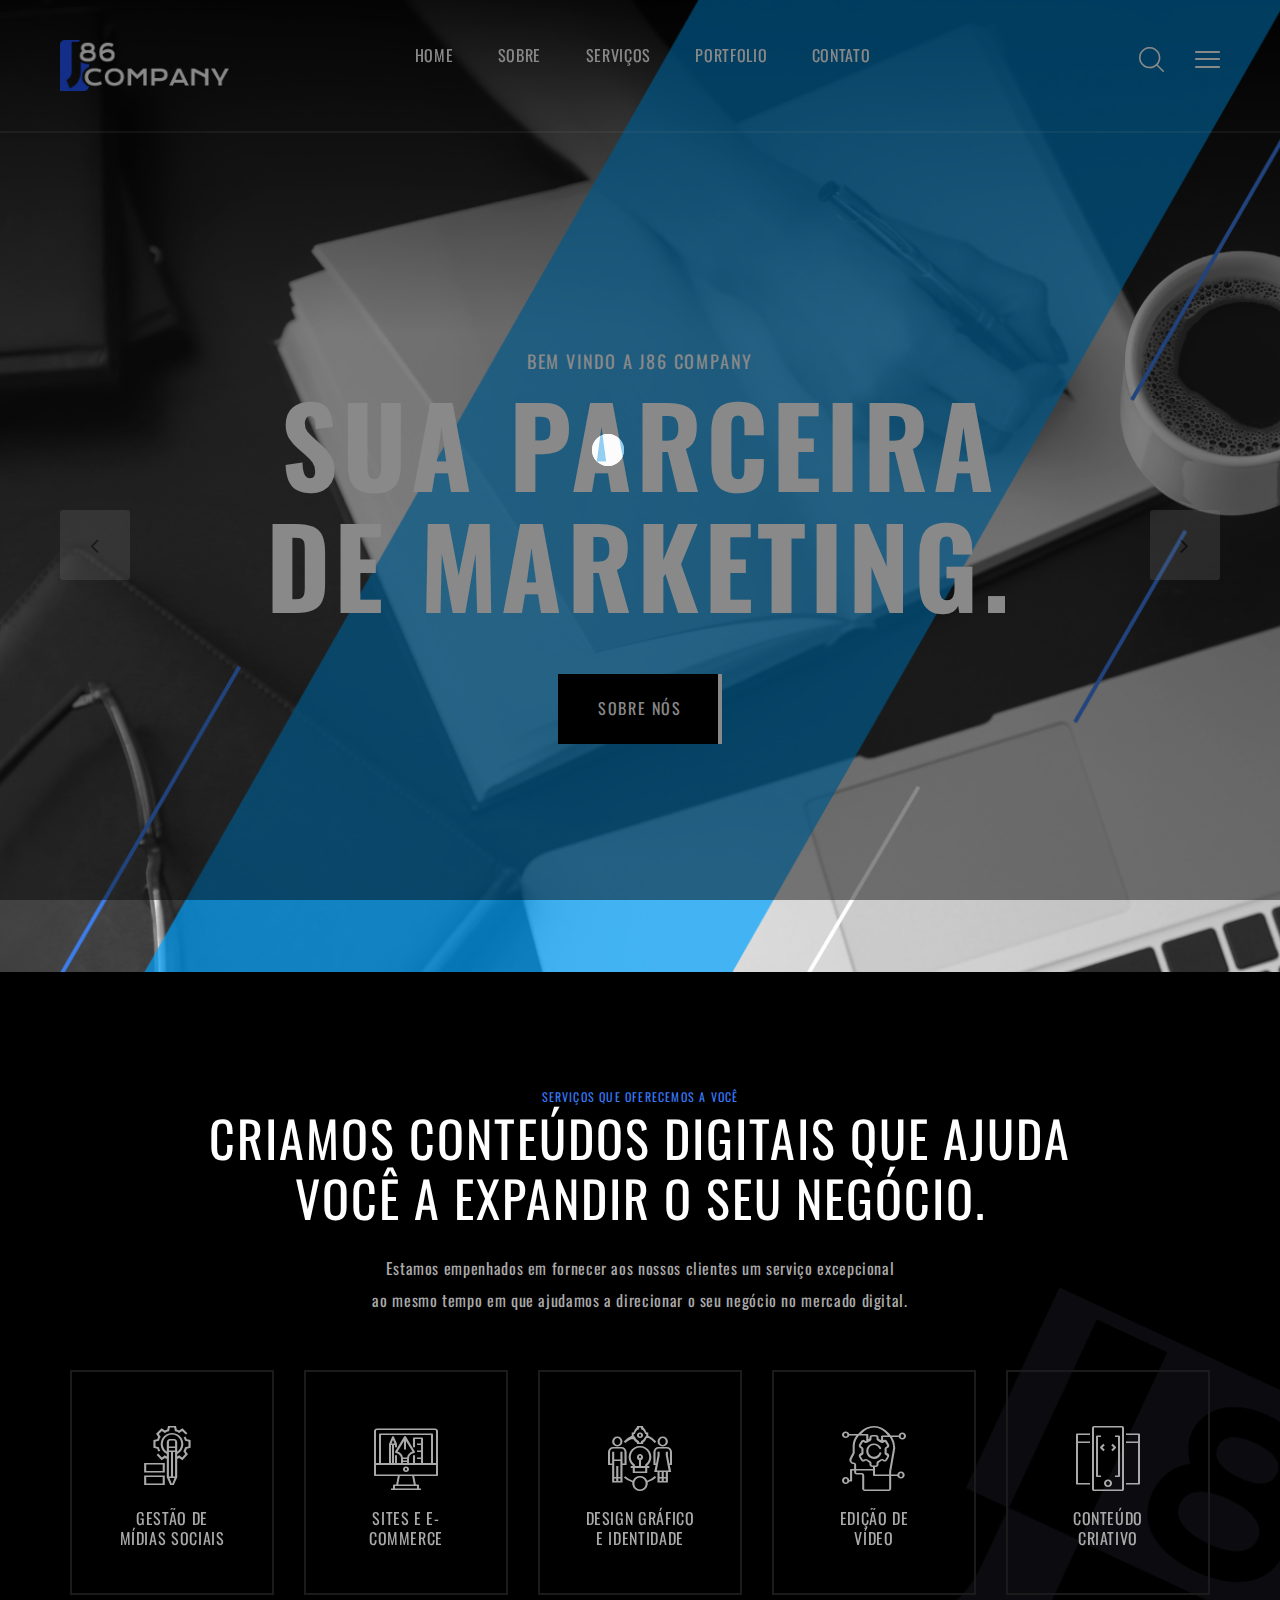
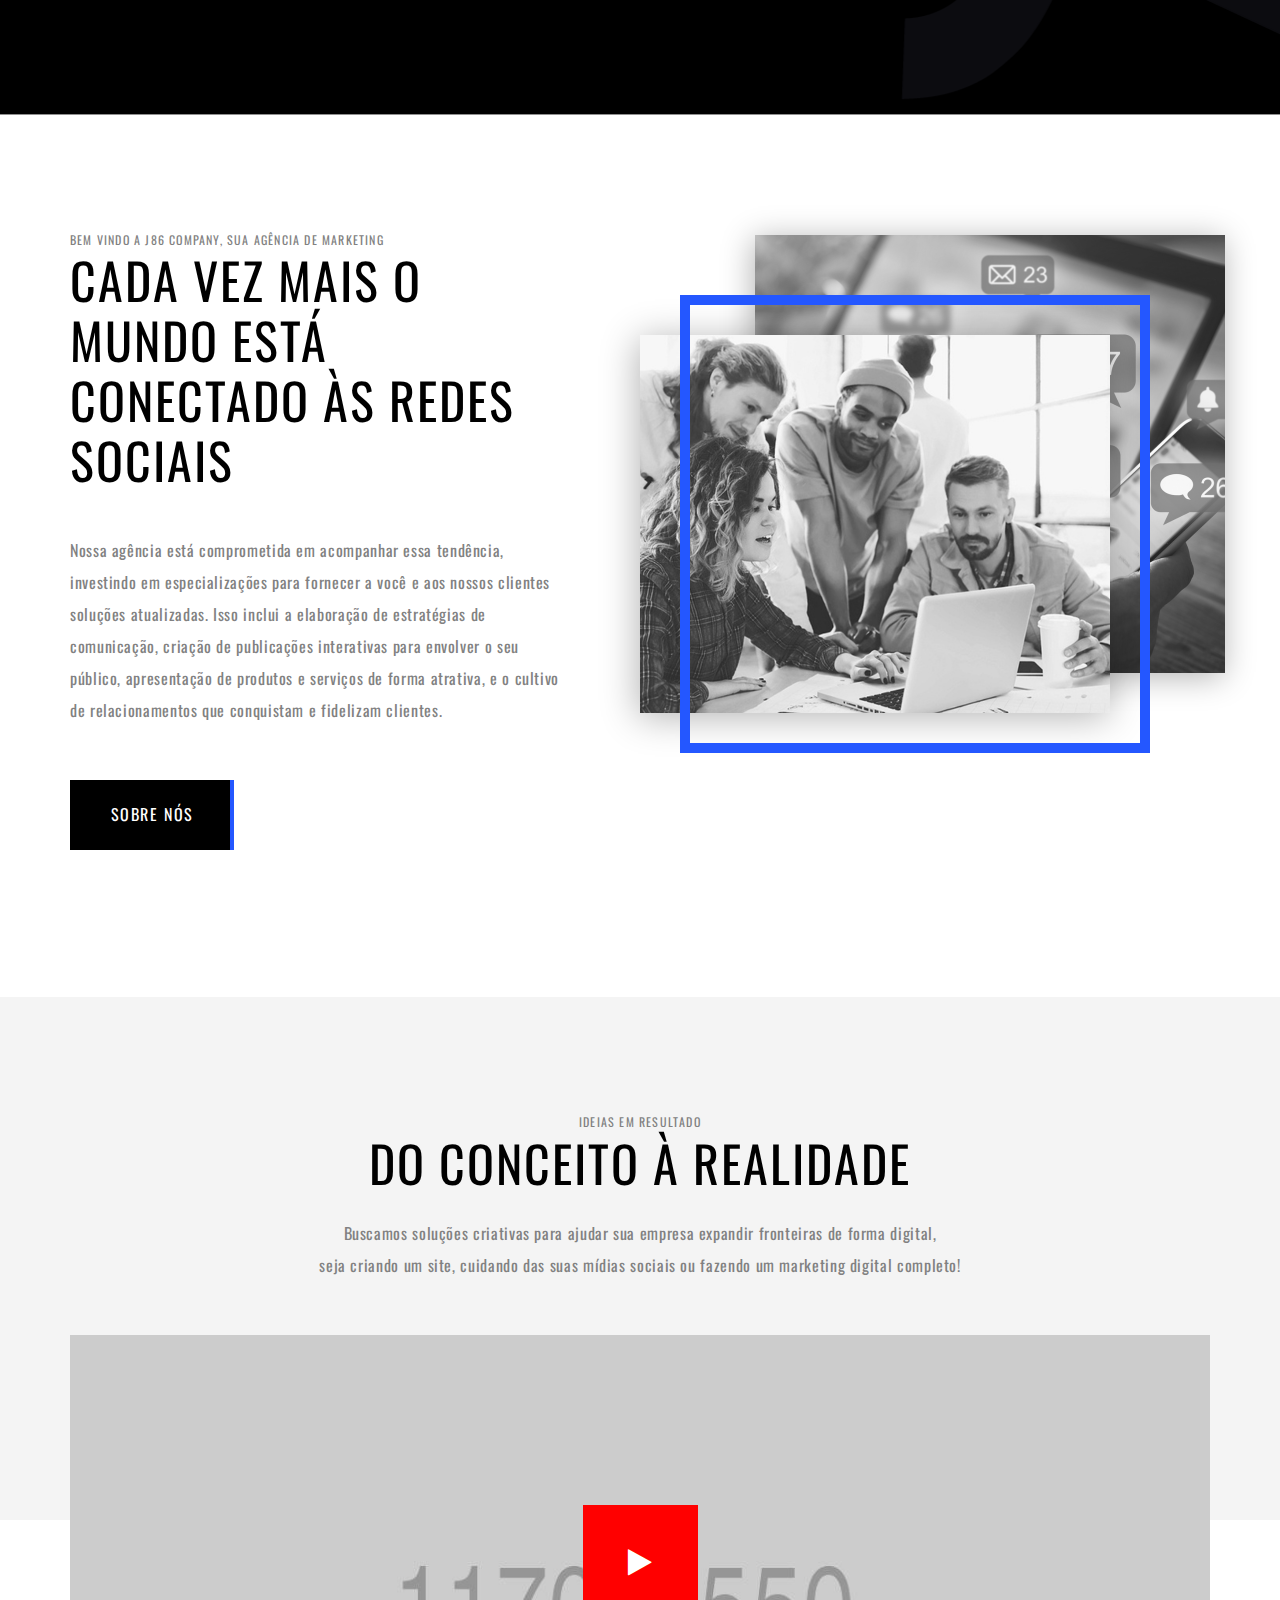
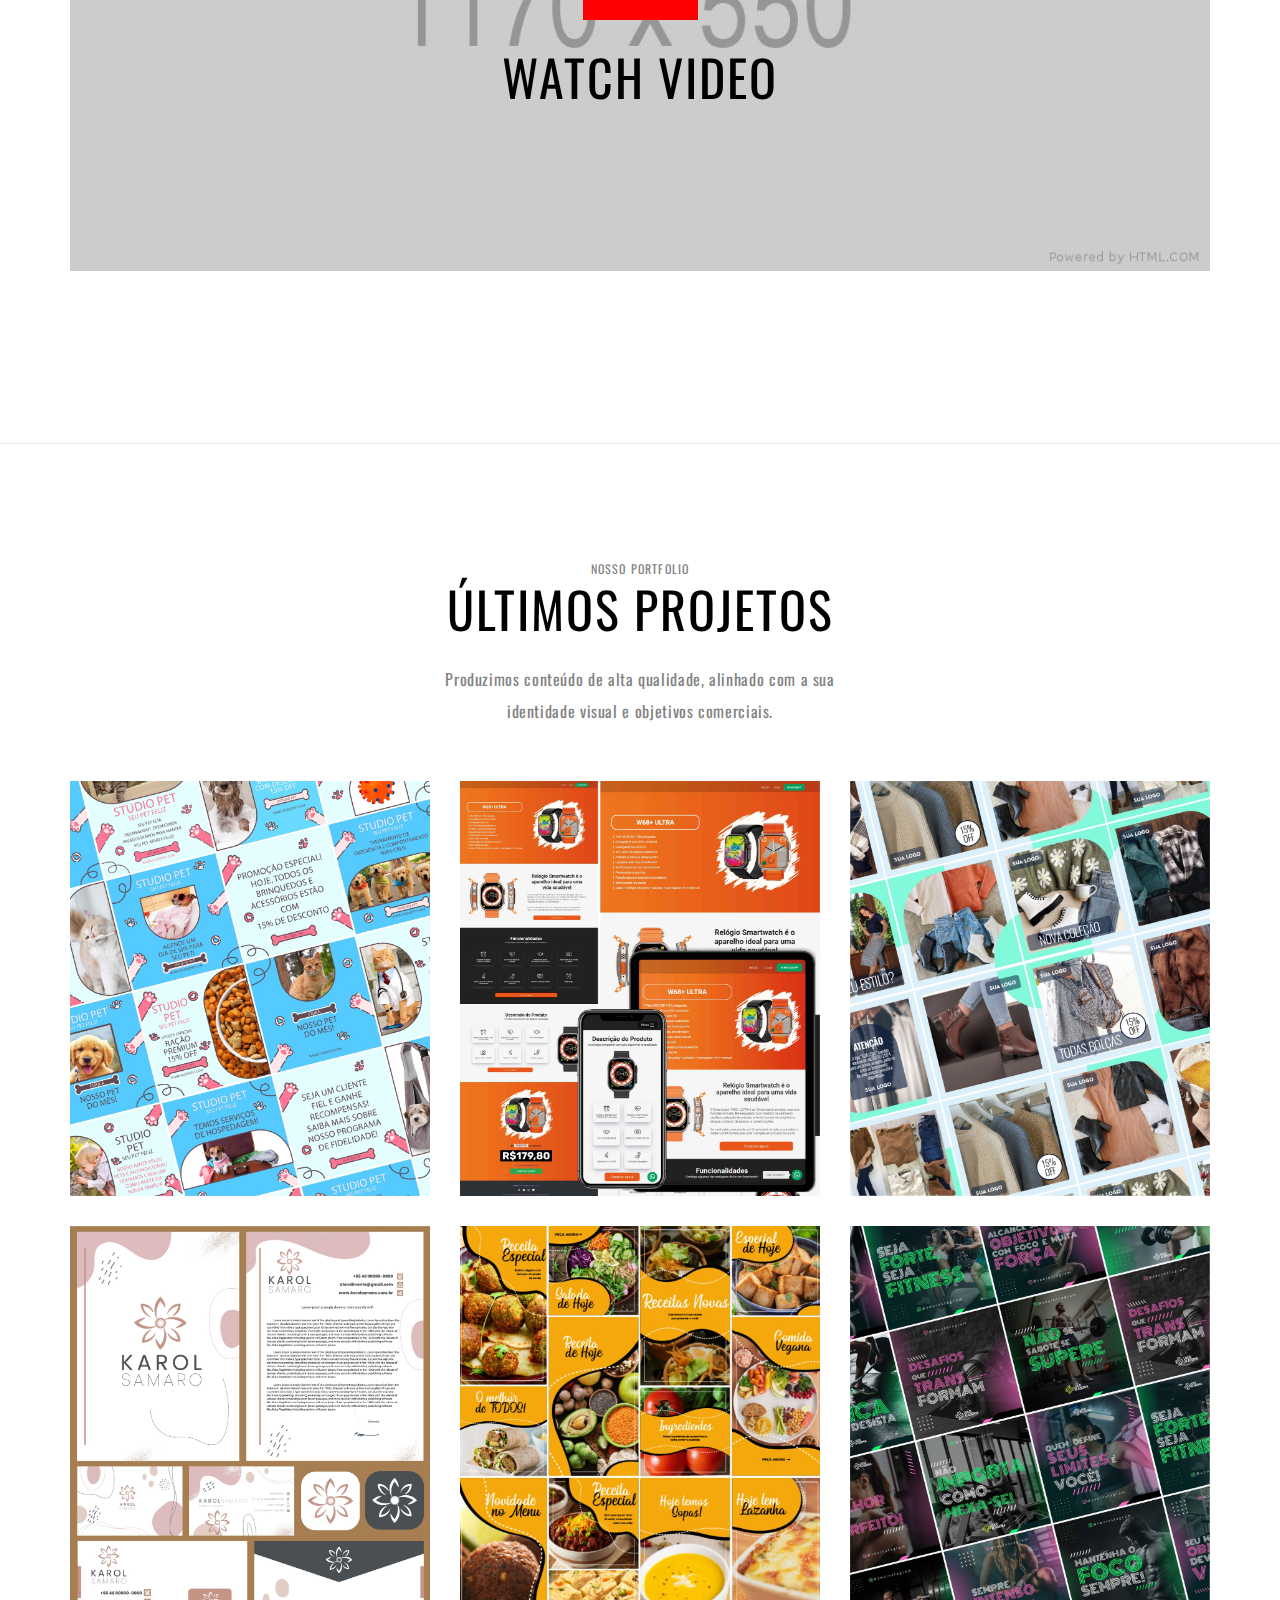
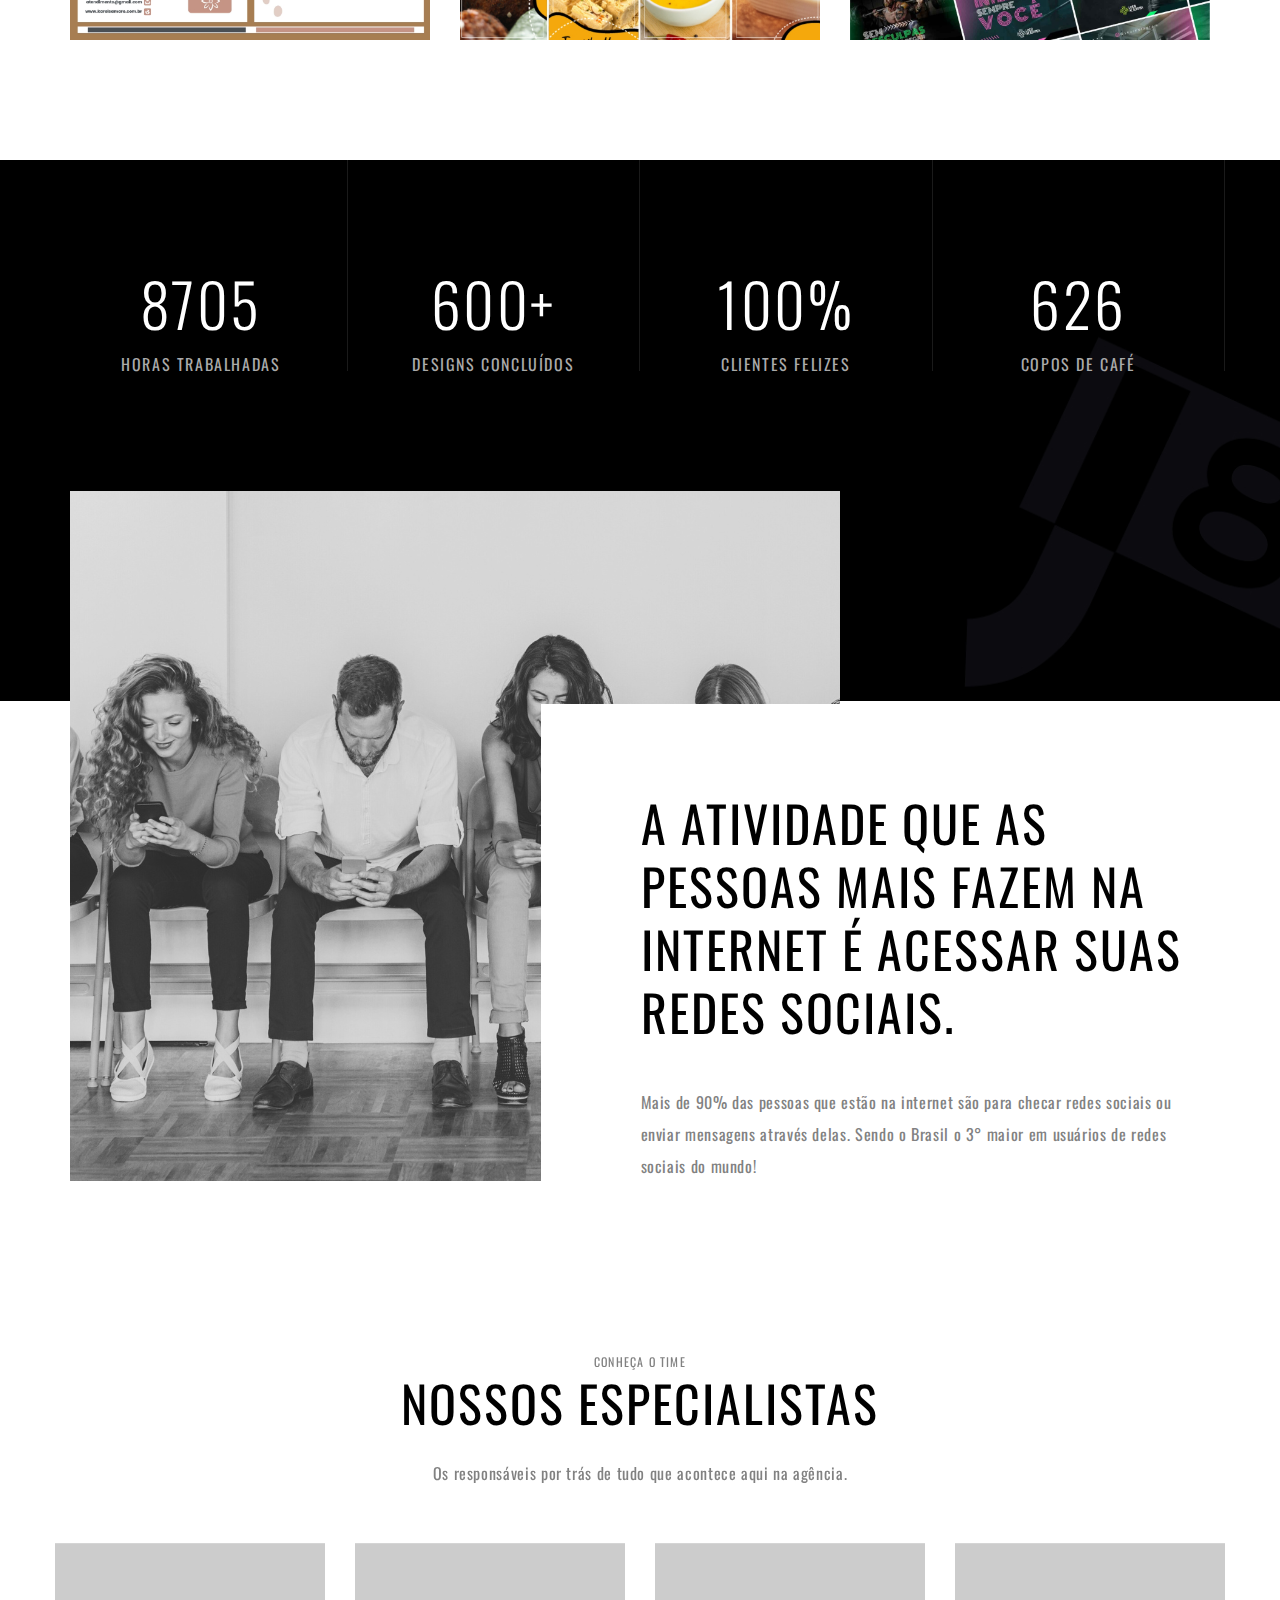
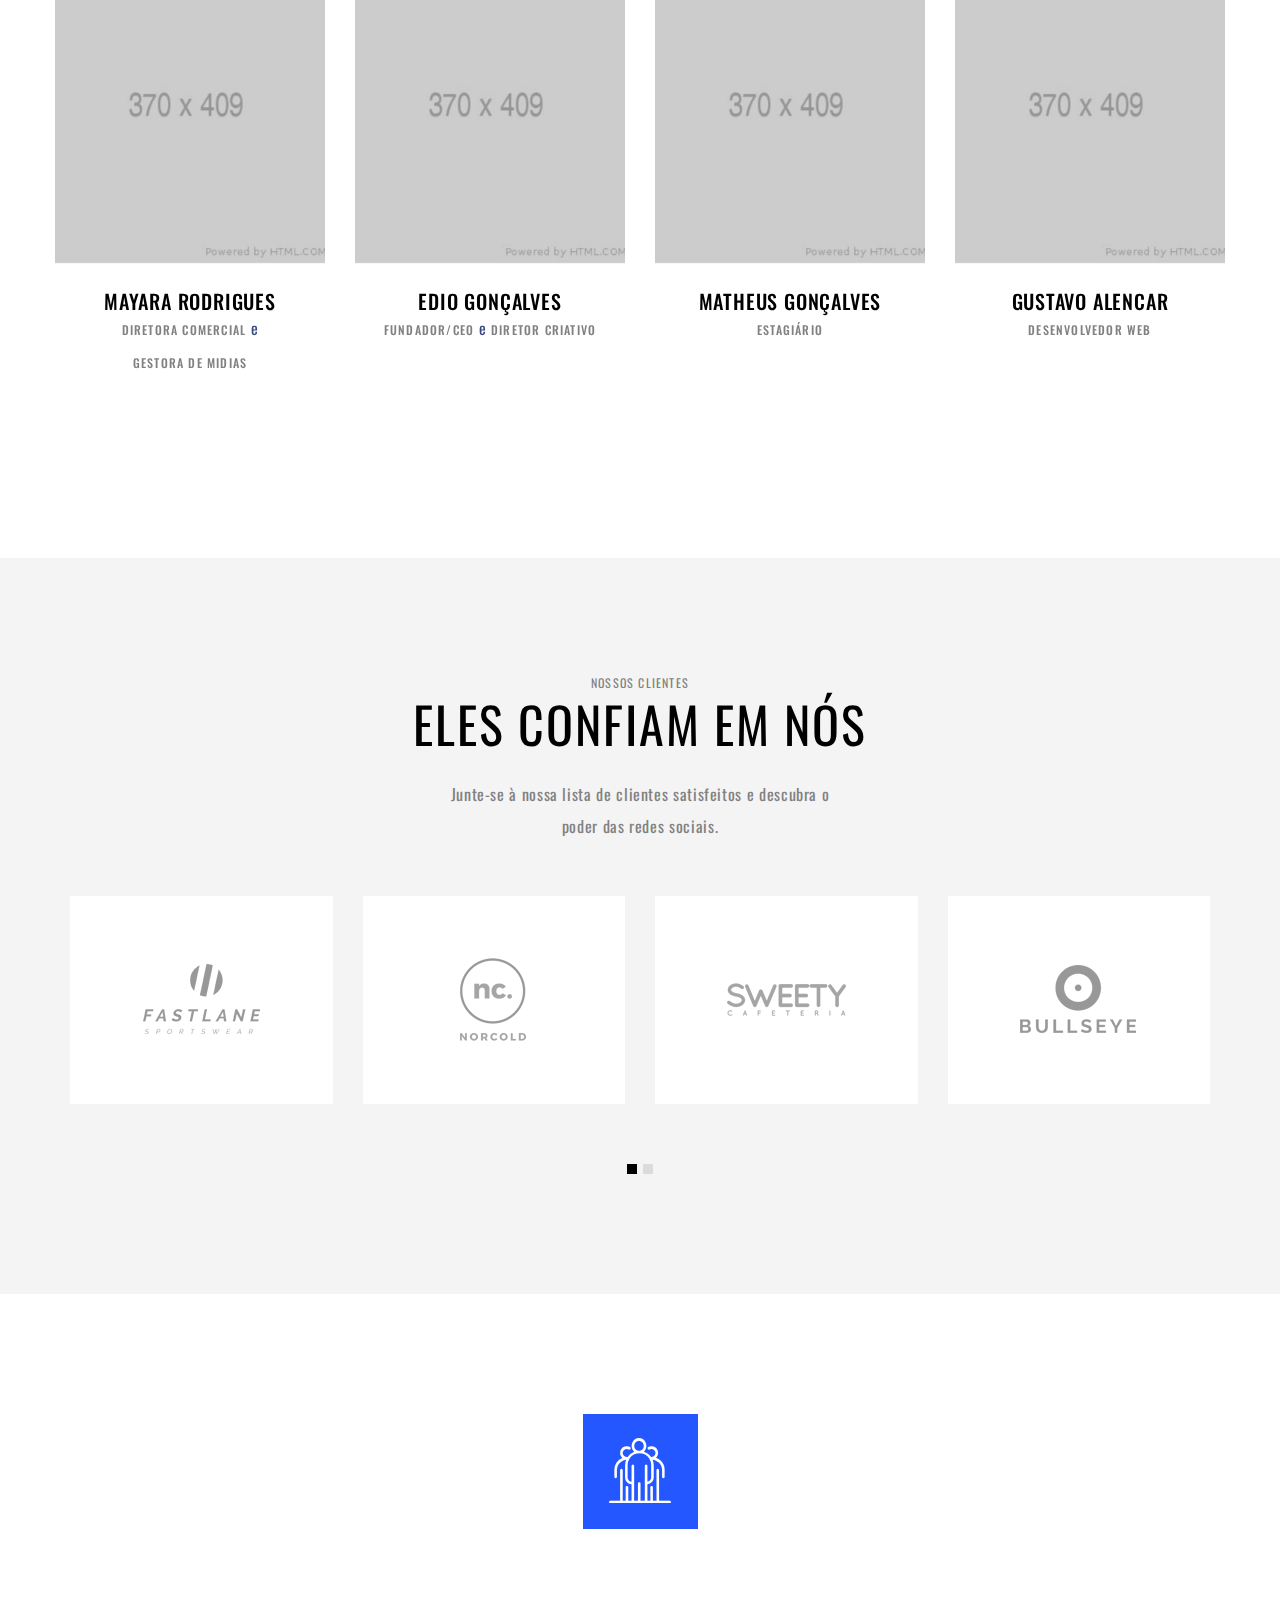
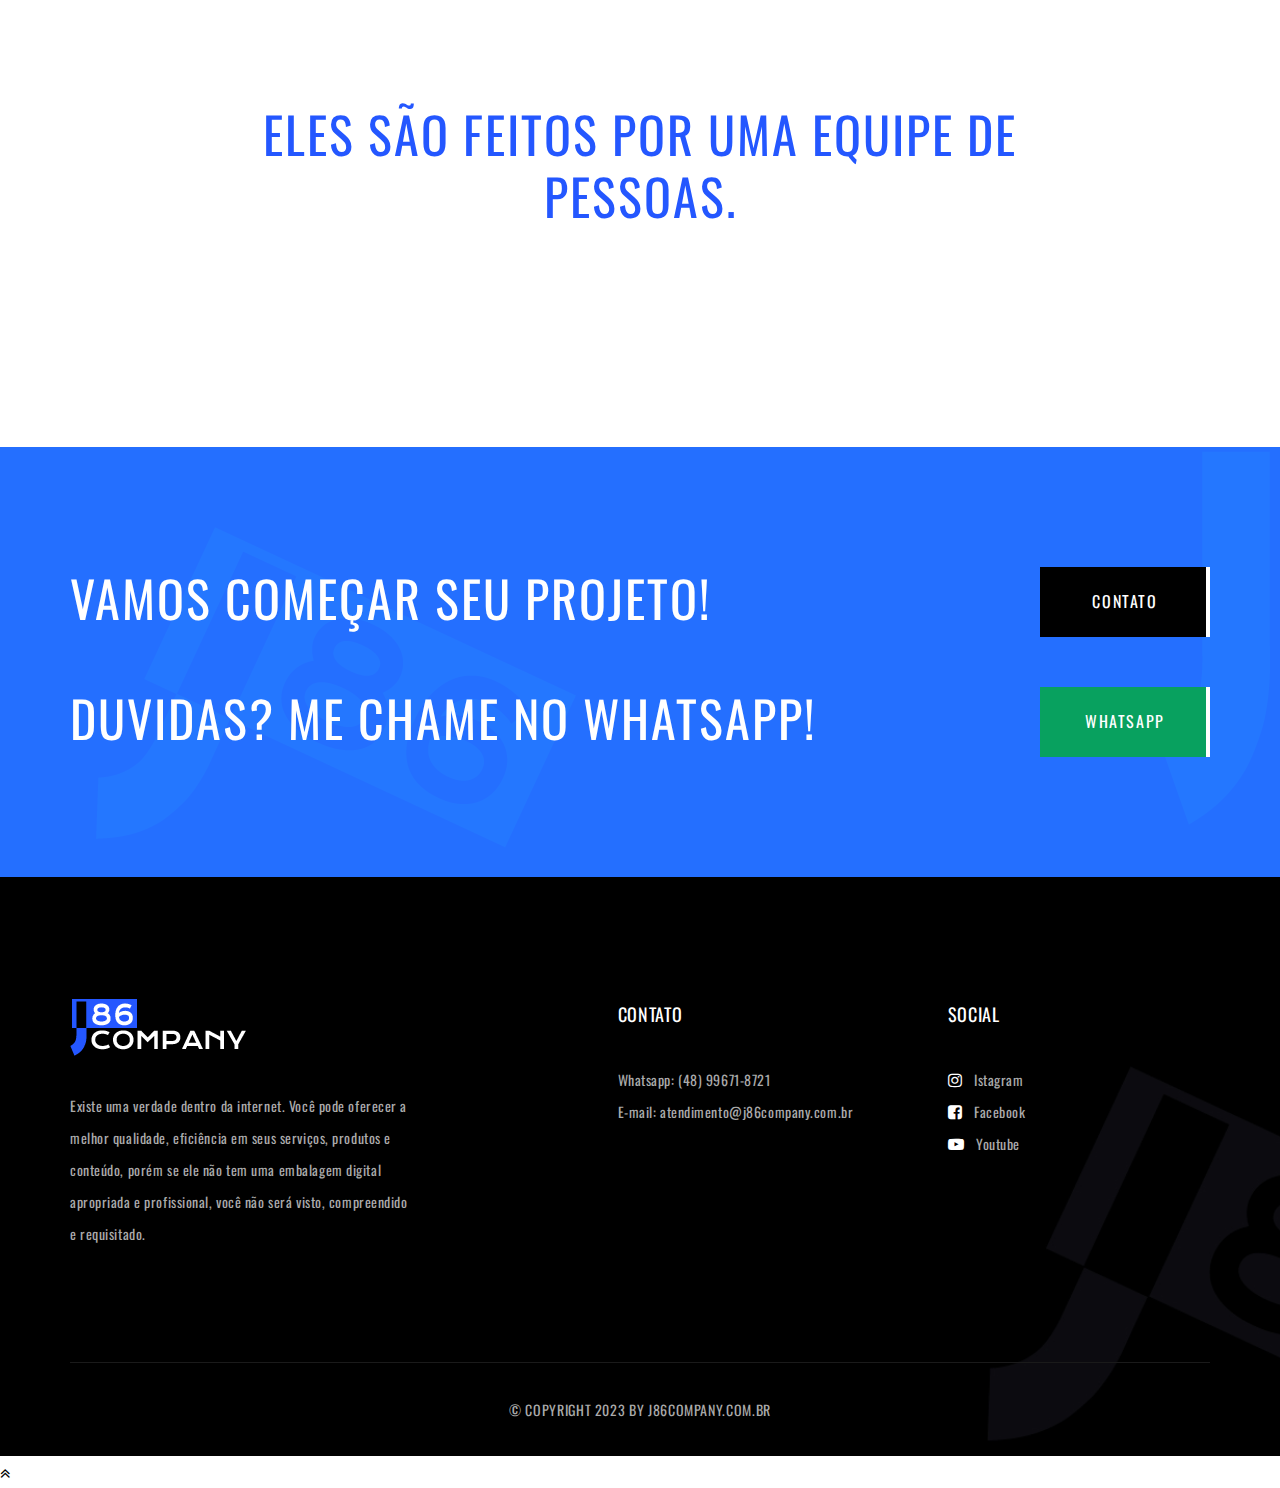
==== index.html @ 026884f4 "First commit" ====
<!DOCTYPE html>
<html lang="pt">
  <head>
    <meta charset="UTF-8" />
    <title>J86 Company - Sua parceira de Marketing</title>
    <meta name="viewport" content="width=device-width" />

    <!-- Include All CSS here-->
    <link rel="stylesheet" type="text/css" href="css/bootstrap.css" />
    <link rel="stylesheet" type="text/css" href="css/owl.carousel.css" />
    <link rel="stylesheet" type="text/css" href="css/owl.theme.css" />
    <link rel="stylesheet" type="text/css" href="css/font-awesome.min.css" />
    <link rel="stylesheet" type="text/css" href="css/animate.css" />
    <link rel="stylesheet" type="text/css" href="css/magnific-popup.css" />
    <link rel="stylesheet" type="text/css" href="css/settings.css" />
    <link rel="stylesheet" type="text/css" href="css/slick.css" />
    <link rel="stylesheet" type="text/css" href="css/icons.css" />
    <link rel="stylesheet" type="text/css" href="css/preset.css" />
    <link rel="stylesheet" type="text/css" href="css/theme.css" />
    <link rel="stylesheet" type="text/css" href="css/responsive.css" />
    <link
      rel="stylesheet"
      type="text/css"
      href="css/presets/color1.css"
      id="colorChange"
    />
    <!-- End Include All CSS -->

    <!-- Favicon Icon -->
    <link rel="icon" type="image/png" href="images/favicon.png" />
  </head>

  <body>
    <!-- Preloading -->
    <div class="preloader text-center">
      <div class="la-ball-circus la-2x">
        <div></div>
        <div></div>
        <div></div>
        <div></div>
        <div></div>
      </div>
    </div>
    <!-- Preloading -->

    <!-- Header 01 -->
    <header class="header_01" id="header">
      <div class="container-fluid">
        <div class="row">
          <div class="col-lg-2 col-sm-3 col-md-3">
            <div class="logo">
              <a href="index.html"><img src="images/logo.png" alt="" /></a>
            </div>
          </div>
          <div class="col-lg-8 col-sm-7 col-md-7">
            <nav class="mainmenu text-center">
              <ul>
                <li class="menu-item-has-children">
                  <a href="#">home</a>
                </li>
                <li><a href="sobre.html">Sobre</a></li>
                <li class="menu-item-has-children">
                  <a href="#">Serviços</a>
                  <ul class="sub-menu">
                    <li>
                      <a href="gestao-de-midias.html">Gestão de Mídias</a>
                    </li>
                    <li>
                      <a href="sites.html">Sites e E-commerce</a>
                    </li>
                    <li><a href="design.html">Design Gráfico</a></li>
                    <li><a href="edicao.html">Edição de Vídeo</a></li>
                    <li>
                      <a href="conteudo.html">Conteúdo Criativo</a>
                    </li>
                  </ul>
                </li>
                <li class="menu-item-has-children">
                  <a href="#">Portfolio</a>
                  <ul class="sub-menu">
                    <li><a href="imagens.html">Portfolio imagens</a></li>
                    <li><a href="videos.html">Portfolio vídeos</a></li>
                  </ul>
                </li>

                <li><a href="contato.html">Contato</a></li>
              </ul>
            </nav>
          </div>
          <div class="col-lg-2 col-sm-2 col-md-2">
            <div class="navigator text-right">
              <a class="search searchToggler" href="javascript:void(0);"
                ><i class="mei-magnifying-glass"></i
              ></a>
              <a
                href="javascript:void(0);"
                class="menu mobilemenu hidden-sm hidden-md hidden-lg hidden-xs"
                ><i class="mei-menu"></i
              ></a>
              <a
                id="open-overlay-nav"
                class="menu hamburger"
                href="javascript:void(0);"
                ><i class="mei-menu"></i
              ></a>
            </div>
          </div>
        </div>
      </div>
    </header>
    <!-- Header 01 -->

    <!-- Search From -->
    <div class="searchFixed popupBG">
      <div class="container-fluid">
        <a href="" id="sfCloser" class="sfCloser"></a>
        <div class="searchForms">
          <div class="container">
            <div class="row">
              <div class="col-lg-8 col-lg-offset-2">
                <form method="post" action="#">
                  <input
                    type="text"
                    name="s"
                    class="searchField"
                    placeholder="Pesquise aqui..."
                  />
                  <button type="submit"><i class="fa fa-search"></i></button>
                </form>
              </div>
            </div>
          </div>
        </div>
      </div>
    </div>
    <!-- Search From -->

    <!-- PopUP Menu -->
    <div class="popup popup__menu">
      <a href="" id="close-popup" class="close-popup"></a>
      <div class="container mobileContainer">
        <div class="row">
          <div class="col-lg-12 text-left">
            <div class="logo2">
              <a href="index.html"><img src="images/logo.png" alt="" /></a>
            </div>
          </div>
        </div>
        <div class="row">
          <div class="col-lg-12">
            <div class="popup-inner">
              <div class="dl-menu__wrap dl-menuwrapper">
                <ul class="dl-menu dl-menuopen">
                  <li>
                    <a href="#">home</a>
                  </li>
                  <li><a href="sobre.html">Sobre</a></li>
                  <li class="menu-item-has-children">
                    <a href="javascript:void(0);">serviços</a>
                    <ul class="dl-submenu">
                      <li>
                        <a href="gestao-de-midias.html">Gestão de Mídias</a>
                      </li>
                      <li>
                        <a href="sites.html">Sites e E-commerce</a>
                      </li>
                      <li><a href="design.html">Design Gráfico</a></li>
                      <li>
                        <a href="edicao.html">Edição de Vídeo</a>
                      </li>
                      <li>
                        <a href="conteudo.html">Conteúdo Criativo</a>
                      </li>
                    </ul>
                  </li>
                  <li class="menu-item-has-children">
                    <a href="javascript:void(0);">Portfolio</a>
                    <ul class="dl-submenu">
                      <li><a href="imagens.html">Portfolio imagens</a></li>
                      <li><a href="videos.html">Portfolio vídeos</a></li>
                    </ul>
                  </li>

                  <li><a href="contato.html">Contato</a></li>
                </ul>
              </div>
            </div>
          </div>
        </div>
        <div class="row">
          <div class="col-lg-6 col-sm-6 col-xs-12 text-left">
            <ul class="footer__contacts text-left">
              <li>Whatsapp: (48) 99671-8721</li>
              <li>Email: atendimento@j86company.com.br</li>
              <li>Araranguá - SC</li>
            </ul>
          </div>
          <div class="col-lg-6 col-sm-6 col-xs-12 col-xs-12">
            <div class="popUp_social text-right">
              <ul>
                <li>
                  <a href="#"><i class="fa fa-instagram"></i>Instagram</a>
                </li>
                <li>
                  <a href="#"><i class="fa fa-facebook-square"></i>Facebook</a>
                </li>
                <li>
                  <a href="#"><i class="fa fa-youtube-play"></i>Youtube</a>
                </li>
              </ul>
            </div>
          </div>
        </div>
      </div>
    </div>
    <!-- PopUP Menu -->

    <!-- /.main-slider-one -->
    <section class="main-slider-one">
      <div
        class="main-slider-one__carousel owl-carousel owl-theme"
        data-owl-options=""
      >
        <div class="item main-slider-one__item">
          <div
            class="main-slider-one__bg"
            style="background-image: url(images/slider/1_1.png)"
          ></div>
          <!-- /.main-slider__bg -->
          <div class="container">
            <div class="row">
              <div class="col-lg-12">
                <p class="main-slider-one__tagline">bem vindo a j86 company</p>
                <!-- /.main-slider__tagline -->
                <h2 class="main-slider-one__title">
                  Sua parceira <br />
                  de marketing.
                </h2>
                <!-- /.main-slider-one__title -->
                <a class="common_btn red_bg" href="sobre.html"
                  ><span>Sobre nós</span></a
                >
              </div>
              <!-- /.col-lg-12 -->
            </div>
            <!-- /.row -->
          </div>
          <!-- /.container -->
        </div>
        <!-- /.item -->

        <div class="item main-slider-one__item">
          <div
            class="main-slider-one__bg -second"
            style="background-image: url(images/slider/1_2.png)"
          ></div>
          <!-- /.main-slider__bg -->
          <div class="container">
            <div class="row">
              <div class="col-lg-12">
                <p class="main-slider-one__tagline">bem vindo a j86 company</p>
                <!-- /.main-slider__tagline -->
                <h2 class="main-slider-one__title">
                  Sua equipe <br />
                  criativa!
                </h2>
                <!-- /.main-slider-one__title -->
                <a class="common_btn red_bg" href="sobre.html"
                  ><span>Sobre nós</span></a
                >
              </div>
              <!-- /.col-lg-12 -->
            </div>
            <!-- /.row -->
          </div>
          <!-- /.container -->
        </div>
        <!-- /.item -->
      </div>
      <!-- /.thm-owl__carousel -->
    </section>
    <!-- /.main-slider-one -->

    <!-- Services Section -->
    <section class="service_section commonSection">
      <div class="container">
        <div class="row">
          <div class="col-lg-12 text-center">
            <h4 class="sub_title color-sec">Serviços que oferecemos a você</h4>
            <h2 class="sec_title white">
              Criamos conteúdos digitais que ajuda<br />
              você a expandir o seu negócio.
            </h2>
            <p class="sec_desc color_aaa">
              Estamos empenhados em fornecer aos nossos clientes um serviço
              excepcional
              <br />ao mesmo tempo em que ajudamos a direcionar o seu negócio no
              mercado digital.
            </p>
          </div>
        </div>
        <div class="row custom_column">
          <div class="col-lg-3 col-sm-4 col-md-3">
            <a href="gestao-de-midias.html" class="icon_box_1 text-center">
              <div class="flipper">
                <div class="front">
                  <i class="mei-web-design"></i>
                  <h3>Gestão de Mídias Sociais</h3>
                </div>
                <div class="back">
                  <i class="mei-web-design"></i>
                  <h3>Gestão de Mídias Sociais</h3>
                </div>
              </div>
            </a>
          </div>
          <div class="col-lg-3 col-sm-4 col-md-3">
            <a href="sites.html" class="icon_box_1 text-center">
              <div class="flipper">
                <div class="front">
                  <i class="mei-computer-graphic"></i>
                  <h3>Sites e E-commerce</h3>
                </div>
                <div class="back">
                  <i class="mei-computer-graphic"></i>
                  <h3>Sites e E-commerce</h3>
                </div>
              </div>
            </a>
          </div>
          <div class="col-lg-3 col-sm-4 col-md-3">
            <a href="design.html" class="icon_box_1 text-center">
              <div class="flipper">
                <div class="front">
                  <i class="mei-development-1"></i>
                  <h3>Design Gráfico e identidade</h3>
                </div>
                <div class="back">
                  <i class="mei-development-1"></i>
                  <h3>Design Gráfico e Identidade</h3>
                </div>
              </div>
            </a>
          </div>
          <div class="col-lg-3 col-sm-4 col-md-3">
            <a href="edicao.html" class="icon_box_1 text-center">
              <div class="flipper">
                <div class="front">
                  <i class="mei-development"></i>
                  <h3>Edição de Vídeo</h3>
                </div>
                <div class="back">
                  <i class="mei-development"></i>
                  <h3>Edição de Vídeo</h3>
                </div>
              </div>
            </a>
          </div>
          <div class="col-lg-3 col-sm-4 col-md-3">
            <a href="conteudo.html" class="icon_box_1 text-center">
              <div class="flipper">
                <div class="front">
                  <i class="mei-app-development"></i>
                  <h3>Conteúdo Criativo</h3>
                </div>
                <div class="back">
                  <i class="mei-app-development"></i>
                  <h3>Conteúdo Criativo</h3>
                </div>
              </div>
            </a>
          </div>
        </div>
      </div>
    </section>
    <!-- Services Section -->

    <!-- About Agency Section -->
    <section class="commonSection ab_agency">
      <div class="container">
        <div class="row">
          <div class="col-lg-6 col-sm-6 col-md-6 PR_79">
            <h4 class="sub_title">
              Bem vindo a J86 Company, sua agência de marketing
            </h4>
            <h2 class="sec_title MB_45">
              cada vez mais o mundo está conectado às redes sociais
            </h2>
            <p class="sec_desc">
              Nossa agência está comprometida em acompanhar essa tendência,
              investindo em especializações para fornecer a você e aos nossos
              clientes soluções atualizadas. Isso inclui a elaboração de
              estratégias de comunicação, criação de publicações interativas
              para envolver o seu público, apresentação de produtos e serviços
              de forma atrativa, e o cultivo de relacionamentos que conquistam e
              fidelizam clientes.
            </p>
            <a class="common_btn red_bg" href="sobre.html"
              ><span>Sobre nós</span></a
            >
          </div>
          <div class="col-lg-6 col-sm-6 col-md-6">
            <div class="ab_img1">
              <img src="images/home_1/2.png" alt="" />
            </div>
            <div class="ab_img2">
              <img src="images/home_1/1.png" alt="" />
            </div>
          </div>
        </div>
      </div>
    </section>
    <!-- About Agency Section -->

    <!-- What We Do Section -->
    <section class="commonSection what_wedo">
      <div class="container">
        <div class="row">
          <div class="col-lg-12 text-center">
            <h4 class="sub_title">ideias em resultado</h4>
            <h2 class="sec_title">Do Conceito à Realidade</h2>
            <p class="sec_desc">
              Buscamos soluções criativas para ajudar sua empresa expandir
              fronteiras de forma digital,<br />
              seja criando um site, cuidando das suas mídias sociais ou fazendo
              um marketing digital completo!<br />
            </p>
          </div>
        </div>
        <div class="row">
          <div class="col-lg-12 col-sm-12">
            <div class="videoWrap">
              <img src="images/home_1/3.jpg" alt="" />
              <div class="play_video">
                <a
                  class="video_popup"
                  href="https://www.youtube.com/watch?v=A7ZkZazfvao"
                  ><i class="fa fa-play"></i
                ></a>
                <h2>Watch Video</h2>
              </div>
            </div>
          </div>
        </div>
      </div>
    </section>
    <!-- What We Do Section -->

    <!-- Portfolio Section -->
    <section class="commonSection porfolio">
      <div class="container">
        <div class="row">
          <div class="col-lg-12 text-center">
            <h4 class="sub_title">nosso portfolio</h4>
            <h2 class="sec_title">últimos projetos</h2>
            <p class="sec_desc">
              Produzimos conteúdo de alta qualidade, alinhado com a sua
              <br />
              identidade visual e objetivos comerciais.
            </p>
          </div>
        </div>
        <div class="row">
          <div class="col-lg-4 col-sm-6 col-md-4">
            <div class="singlefolio">
              <img
                src="images/portfolio/6.jpg"
                alt="imagem de feed instagram petshop"
              />
              <div class="folioHover">
                <a class="cate" href="#">feed instagram</a>
                <h4><a href="portfolio_detail.html">Design petshop</a></h4>
              </div>
            </div>
          </div>
          <div class="col-lg-4 col-sm-6 col-md-4">
            <div class="singlefolio">
              <img
                src="images/portfolio/4.jpg"
                alt="imagem de um design de landing page de relogio"
              />
              <div class="folioHover">
                <a class="cate" href="#">landing page</a>
                <h4><a href="portfolio_detail.html">venda de produto</a></h4>
              </div>
            </div>
          </div>
          <div class="col-lg-4 col-sm-6 col-md-4">
            <div class="singlefolio">
              <img
                src="images/portfolio/5.jpg"
                alt="imagem de feed instagram de moda"
              />
              <div class="folioHover">
                <a class="cate" href="#">feed instagram</a>
                <h4><a href="portfolio_detail.html">Design moda</a></h4>
              </div>
            </div>
          </div>

          <div class="col-lg-4 col-sm-6 col-md-4">
            <div class="singlefolio">
              <img
                src="images/portfolio/3.jpg"
                alt="imagem de papelaria de identidade visual"
              />
              <div class="folioHover">
                <a class="cate" href="#">Identidade</a>
                <h4 style="line-height: 1.2; padding-right: 20px">
                  <a href="portfolio_detail.html"
                    >logo, contrato, cartão de visita e envelope
                  </a>
                </h4>
              </div>
            </div>
          </div>

          <div class="col-lg-4 col-sm-6 col-md-4">
            <div class="singlefolio">
              <img
                src="images/portfolio/2.jpg"
                alt="imagem de feed instagram de restaurante"
              />
              <div class="folioHover">
                <a class="cate" href="#">Pack Instagram</a>
                <h4 style="line-height: 1.2; padding-right: 20px">
                  <a href="portfolio_detail.html"
                    >Design restaurante vegetariano</a
                  >
                </h4>
              </div>
            </div>
          </div>

          <div class="col-lg-4 col-sm-6 col-md-4">
            <div class="singlefolio">
              <img
                src="images/portfolio/1.jpg"
                alt="imagem de feed instagram de academia"
              />
              <div class="folioHover">
                <a class="cate" href="#">feed instagram</a>
                <h4><a href="portfolio_detail.html">Design academia</a></h4>
              </div>
            </div>
          </div>
        </div>
      </div>
    </section>
    <!-- Portfolio Section -->

    <!-- FunFact Section -->
    <section class="commonSection funfact">
      <div class="container teste">
        <div class="row atc">
          <div class="col-lg-3 col-sm-6 col-md-3 noPadding BR">
            <div class="singlefunfact text-center">
              <h1 data-counter="8705" class="timer">
                <span class="countSpan">8</span>705
              </h1>
              <h3>Horas trabalhadas</h3>
            </div>
          </div>
          <div class="col-lg-3 col-sm-6 col-md-3 noPadding BR">
            <div class="singlefunfact text-center">
              <div class="wrap-flex">
                <h1 data-counter="600" class="timer">
                  <span class="countSpan">600</span>
                </h1>
                <p>+</p>
              </div>
              <h3>designs concluídos</h3>
            </div>
          </div>
          <div class="col-lg-3 col-sm-6 col-md-3 noPadding BR">
            <div class="singlefunfact text-center">
              <div class="wrap-flex">
                <h1 data-counter="100" class="timer">
                  <span class="countSpan">100</span>
                </h1>
                <p>%</p>
              </div>
              <h3>clientes felizes</h3>
            </div>
          </div>
          <div class="col-lg-3 col-sm-6 col-md-3 noPadding BR">
            <div class="singlefunfact text-center">
              <h1 data-counter="626" class="timer">
                <span class="countSpan"></span>626
              </h1>
              <h3>Copos de café</h3>
            </div>
          </div>
        </div>
      </div>
    </section>
    <!-- FunFact Section -->

    <!-- Trust Clients Section -->
    <section class="commonSection trustClient">
      <div class="container">
        <div class="row">
          <div class="col-lg-12 col-sm-12">
            <div class="CL_content">
              <img src="images/home_1/4.png" alt="" />
              <div class="abc_inner">
                <div class="row">
                  <div class="col-lg-5 col-sm-5 col-md-5"></div>
                  <div class="col-lg-7 col-sm-7 col-md-7">
                    <div class="abci_content">
                      <h2>
                        A atividade que as pessoas mais fazem na internet é
                        acessar suas redes sociais.
                      </h2>
                      <p>
                        Mais de 90% das pessoas que estão na internet são para
                        checar redes sociais ou enviar mensagens através delas.
                        Sendo o Brasil o 3° maior em usuários de redes sociais
                        do mundo!
                      </p>
                    </div>
                  </div>
                </div>
              </div>
            </div>
          </div>
        </div>
      </div>
    </section>
    <!-- Trust Clients Section -->

    <!-- Team Section -->
    <section class="commonSection team">
      <div class="container">
        <div class="row">
          <div class="col-lg-12 text-center">
            <h4 class="sub_title">Conheça o time</h4>
            <h2 class="sec_title">Nossos especialistas</h2>
            <p class="sec_desc">
              Os responsáveis por trás de tudo que acontece aqui na agência.
            </p>
          </div>
        </div>
      </div>
      <div class="team_slider">
        <div class="singleTM">
          <div class="tm_img">
            <img src="images/team/1.jpg" alt="" />
            <div class="tm_overlay">
              <div class="team_social">
                <a href="#"><span>Instagram</span></a>
                <!-- <a href="#"><span>Twitter</span></a> -->
                <!-- <a href="#"><span>Youtube</span></a> -->
              </div>
              <!-- <a href="#" class="common_btn"><span>learn more</span></a> -->
            </div>
          </div>
          <div class="detail_TM">
            <h5>Mayara Rodrigues</h5>
            <h6>Diretora Comercial</h6>
            <span style="color: rgb(55, 72, 129)">e</span>
            <h6>Gestora de Midias</h6>
          </div>
        </div>
        <div class="singleTM">
          <div class="tm_img">
            <img src="images/team/2.jpg" alt="" />
            <div class="tm_overlay">
              <div class="team_social">
                <!-- <a href="#"><span>Instagram</span></a> -->
                <!-- <a href="#"><span>Twitter</span></a> -->
                <!-- <a href="#"><span>Youtube</span></a> -->
              </div>
              <!-- <a href="#" class="common_btn"><span>learn more</span></a> -->
            </div>
          </div>
          <div class="detail_TM">
            <h5>Edio Gonçalves</h5>
            <h6>Fundador/CEO</h6>
            <span style="color: rgb(55, 72, 129)">e</span>
            <h6>Diretor Criativo</h6>
          </div>
        </div>
        <div class="singleTM">
          <div class="tm_img">
            <img src="images/team/3.jpg" alt="" />
            <div class="tm_overlay">
              <div class="team_social">
                <!-- <a href="#"><span>Facebook</span></a>
                <a href="#"><span>Twitter</span></a>
                <a href="#"><span>Youtube</span></a> -->
              </div>
              <!-- <a href="#" class="common_btn"><span>learn more</span></a> -->
            </div>
          </div>
          <div class="detail_TM">
            <h5>Matheus Gonçalves</h5>
            <h6>Estagiário</h6>
          </div>
        </div>
        <div class="singleTM">
          <div class="tm_img">
            <img src="images/team/4.jpg" alt="" />
            <div class="tm_overlay">
              <div class="team_social">
                <!-- <a href="#"><span>Facebook</span></a>
                <a href="#"><span>Twitter</span></a>
                <a href="#"><span>Youtube</span></a> -->
              </div>
              <!-- <a href="#" class="common_btn"><span>learn more</span></a> -->
            </div>
          </div>
          <div class="detail_TM">
            <h5>Gustavo Alencar</h5>
            <h6>Desenvolvedor Web</h6>
          </div>
        </div>
      </div>
    </section>
    <!-- Team Section -->

    <!-- Client Section -->
    <section class="commonSection client">
      <div class="container">
        <div class="row">
          <div class="col-lg-12 text-center">
            <h4 class="sub_title">nossos clientes</h4>
            <h2 class="sec_title">Eles confiam em nós</h2>
            <p class="sec_desc">
              Junte-se à nossa lista de clientes satisfeitos e descubra o <br />
              poder das redes sociais.
            </p>
          </div>
        </div>
        <div class="row">
          <div class="col-lg-12">
            <div class="client_slider">
              <div class="singleClient">
                <a href="#">
                  <img src="images/client/1.png" alt="" />
                </a>
              </div>
              <div class="singleClient">
                <a href="#">
                  <img src="images/client/2.png" alt="" />
                </a>
              </div>
              <div class="singleClient">
                <a href="#">
                  <img src="images/client/3.png" alt="" />
                </a>
              </div>
              <div class="singleClient">
                <a href="#">
                  <img src="images/client/4.png" alt="" />
                </a>
              </div>
              <div class="singleClient">
                <a href="#">
                  <img src="images/client/5.png" alt="" />
                </a>
              </div>
              <div class="singleClient">
                <a href="#">
                  <img src="images/client/1.png" alt="" />
                </a>
              </div>
              <div class="singleClient">
                <a href="#">
                  <img src="images/client/2.png" alt="" />
                </a>
              </div>
              <div class="singleClient">
                <a href="#">
                  <img src="images/client/3.png" alt="" />
                </a>
              </div>
            </div>
          </div>
        </div>
      </div>
    </section>
    <!-- Client Section -->

    <!-- Testimonial Section -->
    <section class="commonSection testimonial">
      <div class="container">
        <div class="row">
          <div class="col-lg-10 col-lg-offset-1 col-sm-12 text-center">
            <div class="testimonial_content">
              <div class="testi_icon"><i class="mei-team"></i></div>
              <h2>
                Grandes coisas nos negócios nunca são feitas por uma pessoa.
                <span>Eles são feitos por uma equipe de pessoas.</span>
              </h2>
              <p>
                Aumente suas Presença dentro do Mercado Digital<br />
                Seu projeto merece ficar em boas mãos, conte com a nossa agência
                para isso.
              </p>
            </div>
          </div>
        </div>
      </div>
    </section>
    <!-- Testimonial Section -->

    <!-- Ready Section -->
    <section class="commonSection ready">
      <div class="container">
        <div class="row">
          <div class="col-lg-9 col-sm-8 col-md-9">
            <h2 class="sec_title white">Vamos começar seu projeto!</h2>
          </div>
          <div class="col-lg-3 col-sm-4 col-md-3 text-right">
            <a style="min-width: 170px" class="common_btn" href="contato.html"
              ><span>Contato</span></a
            >
          </div>
        </div>
        <div style="margin-top: 50px" class="row">
          <div class="col-lg-9 col-sm-8 col-md-9">
            <h2 class="sec_title white">Duvidas? me chame no whatsapp!</h2>
          </div>
          <div class="col-lg-3 col-sm-4 col-md-3 text-right">
            <a
              style="min-width: 170px"
              class="common_btn -whats"
              href="https://api.whatsapp.com/send?phone=5548996718721&"
              ><span>Whatsapp</span></a
            >
          </div>
        </div>
      </div>
    </section>
    <!-- Ready Section -->

    <!-- Footer Section -->
    <footer class="footer_1">
      <div class="container">
        <div class="row">
          <div class="col-lg-5 col-sm-6 col-md-5">
            <aside class="widget aboutwidget">
              <a href="#"><img src="images/logo4.png" alt="" /></a>
              <p>
                Existe uma verdade dentro da internet. Você pode oferecer a
                melhor qualidade, eficiência em seus serviços, produtos e
                conteúdo, porém se ele não tem uma embalagem digital apropriada
                e profissional, você não será visto, compreendido e requisitado.
              </p>
            </aside>
          </div>
          <div class="col-lg-4 col-sm-4 col-md-4">
            <aside class="widget contact_widgets">
              <h3 class="widget_title">contato</h3>
              <p>Whatsapp: (48) 99671-8721</p>
              <p>E-mail: <a href="#">atendimento@j86company.com.br</a></p>
            </aside>
          </div>
          <div class="col-lg-3 col-sm-2 col-md-3">
            <aside class="widget social_widget">
              <h3 class="widget_title">social</h3>
              <ul>
                <li>
                  <a href="#"><i class="fa fa-instagram"></i>Istagram</a>
                </li>
                <li>
                  <a href="#"><i class="fa fa-facebook-square"></i>Facebook</a>
                </li>
                <li>
                  <a href="#"><i class="fa fa-youtube-play"></i>Youtube</a>
                </li>
              </ul>
            </aside>
          </div>
        </div>
        <div class="row">
          <div class="col-lg-12 col-sm-12 text-center">
            <div class="copyright">
              © copyright 2023 by <a href="#">j86company.com.br</a>
            </div>
          </div>
        </div>
      </div>
    </footer>
    <!-- Footer Section -->

    <!-- Bact To To -->
    <a id="backToTop" href="#" class=""
      ><i class="fa fa-angle-double-up"></i
    ></a>
    <!-- Bact To To -->

    <!-- Include All JS -->
    <script src="js/jquery.js"></script>
    <script src="js/bootstrap.min.js"></script>
    <script src="js/modernizr.custom.js"></script>
    <script src="js/gmaps.js"></script>
    <script src="https://maps.google.com/maps/api/js?key=AIzaSyDTPlX-43R1TpcQUyWjFgiSfL_BiGxslZU"></script>
    <script src="js/jquery.themepunch.revolution.min.js"></script>
    <script src="js/jquery.themepunch.tools.min.js"></script>
    <!-- Rev slider Add on Start -->
    <script src="js/extensions/revolution.extension.actions.min.js"></script>
    <script src="js/extensions/revolution.extension.carousel.min.js"></script>
    <script src="js/extensions/revolution.extension.kenburn.min.js"></script>
    <script src="js/extensions/revolution.extension.migration.min.js"></script>
    <script src="js/extensions/revolution.extension.parallax.min.js"></script>
    <script src="js/extensions/revolution.extension.slideanims.min.js"></script>
    <script src="js/extensions/revolution.extension.layeranimation.min.js"></script>
    <script src="js/extensions/revolution.extension.navigation.min.js"></script>
    <script src="js/extensions/revolution.extension.video.min.js"></script>
    <!-- Rev slider Add on End -->
    <script src="js/dlmenu.js"></script>
    <script src="js/jquery.magnific-popup.js"></script>
    <script src="js/mixer.js"></script>
    <script src="js/jquery.easing.1.3.js"></script>
    <script src="js/owl.carousel.js"></script>
    <script src="js/slick.js"></script>
    <script src="js/jquery.appear.js"></script>
    <script src="js/theme.js"></script>
    <!-- Include All JS -->
  </body>
</html>
---- css/settings.css ----
/*-----------------------------------------------------------------------------

-	Revolution Slider 5.0 Default Style Settings -

Screen Stylesheet

version:   	5.4.5
date:      	15/05/17
author:		themepunch
email:     	info@themepunch.com
website:   	http://www.themepunch.com
-----------------------------------------------------------------------------*/

#debungcontrolls {
  z-index: 100000;
  position: fixed;
  bottom: 0px;
  width: 100%;
  height: auto;
  background: rgba(0, 0, 0, 0.6);
  padding: 10px;
  box-sizing: border-box;
}

.debugtimeline {
  width: 100%;
  height: 10px;
  position: relative;
  display: block;
  margin-bottom: 3px;
  display: none;
  white-space: nowrap;
  box-sizing: border-box;
}

.debugtimeline:hover {
  height: 15px;
}

.the_timeline_tester {
  background: #e74c3c;
  position: absolute;
  top: 0px;
  left: 0px;
  height: 100%;
  width: 0;
}

.rs-go-fullscreen {
  position: fixed !important;
  width: 100% !important;
  height: 100% !important;
  top: 0px !important;
  left: 0px !important;
  z-index: 9999999 !important;
  background: #ffffff !important;
}

.debugtimeline.tl_slide .the_timeline_tester {
  background: #f39c12;
}

.debugtimeline.tl_frame .the_timeline_tester {
  background: #3498db;
}

.debugtimline_txt {
  color: #fff;
  font-weight: 400;
  font-size: 7px;
  position: absolute;
  left: 10px;
  top: 0px;
  white-space: nowrap;
  line-height: 10px;
}

.rtl {
  direction: rtl;
}
@font-face {
  font-family: "revicons";
  src: url("../fonts/revicons/revicons.eot?5510888");
  src: url("../fonts/revicons/revicons.eot?5510888#iefix")
      format("embedded-opentype"),
    url("../fonts/revicons/revicons.woff?5510888") format("woff"),
    url("../fonts/revicons/revicons.ttf?5510888") format("truetype"),
    url("../fonts/revicons/revicons.svg?5510888#revicons") format("svg");
  font-weight: normal;
  font-style: normal;
}

[class^="revicon-"]:before,
[class*=" revicon-"]:before {
  font-family: "revicons";
  font-style: normal;
  font-weight: normal;
  speak: none;
  display: inline-block;
  text-decoration: inherit;
  width: 1em;
  margin-right: 0.2em;
  text-align: center;

  /* For safety - reset parent styles, that can break glyph codes*/
  font-variant: normal;
  text-transform: none;

  /* fix buttons height, for twitter bootstrap */
  line-height: 1em;

  /* Animation center compensation - margins should be symmetric */
  /* remove if not needed */
  margin-left: 0.2em;

  /* you can be more comfortable with increased icons size */
  /* font-size: 120%; */

  /* Uncomment for 3D effect */
  /* text-shadow: 1px 1px 1px rgba(127, 127, 127, 0.3); */
}

.revicon-search-1:before {
  content: "\e802";
} /* '' */
.revicon-pencil-1:before {
  content: "\e831";
} /* '' */
.revicon-picture-1:before {
  content: "\e803";
} /* '' */
.revicon-cancel:before {
  content: "\e80a";
} /* '' */
.revicon-info-circled:before {
  content: "\e80f";
} /* '' */
.revicon-trash:before {
  content: "\e801";
} /* '' */
.revicon-left-dir:before {
  content: "\e817";
} /* '' */
.revicon-right-dir:before {
  content: "\e818";
} /* '' */
.revicon-down-open:before {
  content: "\e83b";
} /* '' */
.revicon-left-open:before {
  content: "\e819";
} /* '' */
.revicon-right-open:before {
  content: "\e81a";
} /* '' */
.revicon-angle-left:before {
  content: "\e820";
} /* '' */
.revicon-angle-right:before {
  content: "\e81d";
} /* '' */
.revicon-left-big:before {
  content: "\e81f";
} /* '' */
.revicon-right-big:before {
  content: "\e81e";
} /* '' */
.revicon-magic:before {
  content: "\e807";
} /* '' */
.revicon-picture:before {
  content: "\e800";
} /* '' */
.revicon-export:before {
  content: "\e80b";
} /* '' */
.revicon-cog:before {
  content: "\e832";
} /* '' */
.revicon-login:before {
  content: "\e833";
} /* '' */
.revicon-logout:before {
  content: "\e834";
} /* '' */
.revicon-video:before {
  content: "\e805";
} /* '' */
.revicon-arrow-combo:before {
  content: "\e827";
} /* '' */
.revicon-left-open-1:before {
  content: "\e82a";
} /* '' */
.revicon-right-open-1:before {
  content: "\e82b";
} /* '' */
.revicon-left-open-mini:before {
  content: "\e822";
} /* '' */
.revicon-right-open-mini:before {
  content: "\e823";
} /* '' */
.revicon-left-open-big:before {
  content: "\e824";
} /* '' */
.revicon-right-open-big:before {
  content: "\e825";
} /* '' */
.revicon-left:before {
  content: "\e836";
} /* '' */
.revicon-right:before {
  content: "\e826";
} /* '' */
.revicon-ccw:before {
  content: "\e808";
} /* '' */
.revicon-arrows-ccw:before {
  content: "\e806";
} /* '' */
.revicon-palette:before {
  content: "\e829";
} /* '' */
.revicon-list-add:before {
  content: "\e80c";
} /* '' */
.revicon-doc:before {
  content: "\e809";
} /* '' */
.revicon-left-open-outline:before {
  content: "\e82e";
} /* '' */
.revicon-left-open-2:before {
  content: "\e82c";
} /* '' */
.revicon-right-open-outline:before {
  content: "\e82f";
} /* '' */
.revicon-right-open-2:before {
  content: "\e82d";
} /* '' */
.revicon-equalizer:before {
  content: "\e83a";
} /* '' */
.revicon-layers-alt:before {
  content: "\e804";
} /* '' */
.revicon-popup:before {
  content: "\e828";
} /* '' */

/******************************
	-	BASIC STYLES		-
******************************/

.rev_slider_wrapper {
  position: relative;
  z-index: 0;
  width: 100%;
}

.rev_slider {
  position: relative;
  overflow: visible;
}

.entry-content .rev_slider a,
.rev_slider a {
  box-shadow: none;
}

.tp-overflow-hidden {
  overflow: hidden !important;
}
.group_ov_hidden {
  overflow: hidden;
}

.tp-simpleresponsive img,
.rev_slider img {
  max-width: none !important;
  transition: none;
  margin: 0px;
  padding: 0px;
  border: none;
}

.rev_slider .no-slides-text {
  font-weight: bold;
  text-align: center;
  padding-top: 80px;
}

.rev_slider > ul,
.rev_slider_wrapper > ul,
.tp-revslider-mainul > li,
.rev_slider > ul > li,
.rev_slider > ul > li:before,
.tp-revslider-mainul > li:before,
.tp-simpleresponsive > ul,
.tp-simpleresponsive > ul > li,
.tp-simpleresponsive > ul > li:before,
.tp-revslider-mainul > li,
.tp-simpleresponsive > ul > li {
  list-style: none !important;
  position: absolute;
  margin: 0px !important;
  padding: 0px !important;
  overflow-x: visible;
  overflow-y: visible;
  list-style-type: none !important;
  background-image: none;
  background-position: 0px 0px;
  text-indent: 0em;
  top: 0px;
  left: 0px;
}

.tp-revslider-mainul > li,
.rev_slider > ul > li,
.rev_slider > ul > li:before,
.tp-revslider-mainul > li:before,
.tp-simpleresponsive > ul > li,
.tp-simpleresponsive > ul > li:before,
.tp-revslider-mainul > li,
.tp-simpleresponsive > ul > li {
  visibility: hidden;
}

.tp-revslider-slidesli,
.tp-revslider-mainul {
  padding: 0 !important;
  margin: 0 !important;
  list-style: none !important;
}

.rev_slider li.tp-revslider-slidesli {
  position: absolute !important;
}

.tp-caption .rs-untoggled-content {
  display: block;
}
.tp-caption .rs-toggled-content {
  display: none;
}

.rs-toggle-content-active.tp-caption .rs-toggled-content {
  display: block;
}
.rs-toggle-content-active.tp-caption .rs-untoggled-content {
  display: none;
}

.rev_slider .tp-caption,
.rev_slider .caption {
  position: relative;
  visibility: hidden;
  white-space: nowrap;
  display: block;
  -webkit-font-smoothing: antialiased !important;
  z-index: 1;
}

.rev_slider .tp-caption,
.rev_slider .caption,
.tp-simpleresponsive img {
  -moz-user-select: none;
  -khtml-user-select: none;
  -webkit-user-select: none;
  -o-user-select: none;
}

.rev_slider .tp-mask-wrap .tp-caption,
.rev_slider .tp-mask-wrap *:last-child,
.wpb_text_column .rev_slider .tp-mask-wrap .tp-caption,
.wpb_text_column .rev_slider .tp-mask-wrap *:last-child {
  margin-bottom: 0;
}

.tp-svg-layer svg {
  width: 100%;
  height: 100%;
  position: relative;
  vertical-align: top;
}

/* CAROUSEL FUNCTIONS */
.tp-carousel-wrapper {
  cursor: url(openhand.cur), move;
}
.tp-carousel-wrapper.dragged {
  cursor: url(closedhand.cur), move;
}

/* ADDED FOR SLIDELINK MANAGEMENT */
.tp_inner_padding {
  box-sizing: border-box;
  max-height: none !important;
}

.tp-caption.tp-layer-selectable {
  -moz-user-select: all;
  -khtml-user-select: all;
  -webkit-user-select: all;
  -o-user-select: all;
}

.tp-forcenotvisible,
.tp-hide-revslider,
.tp-caption.tp-hidden-caption,
.tp-parallax-wrap.tp-hidden-caption {
  visibility: hidden !important;
  display: none !important;
}

.rev_slider embed,
.rev_slider iframe,
.rev_slider object,
.rev_slider audio,
.rev_slider video {
  max-width: none !important;
}

.tp-element-background {
  position: absolute;
  top: 0px;
  left: 0px;
  width: 100%;
  height: 100%;
  z-index: 0;
}

.tp-blockmask,
.tp-blockmask_in,
.tp-blockmask_out {
  position: absolute;
  top: 0px;
  left: 0px;
  width: 100%;
  height: 100%;
  background: #fff;
  z-index: 1000;
  transform: scaleX(0) scaleY(0);
}

.tp-parallax-wrap {
  transform-style: preserve-3d;
}

/***********************************************************
	- 	ZONES / GOUP / ROW / COLUMN LAYERS AND HELPERS 	-
***********************************************************/
.rev_row_zone {
  position: absolute;
  width: 100%;
  left: 0px;
  box-sizing: border-box;
  min-height: 50px;
  font-size: 0px;
}

.rev_row_zone_top {
  top: 0px;
}
.rev_row_zone_middle {
  top: 50%;
  transform: translateY(-50%);
}
.rev_row_zone_bottom {
  bottom: 0px;
}

.rev_column .tp-parallax-wrap {
  vertical-align: top;
}

.rev_slider .tp-caption.rev_row {
  display: table;
  position: relative;
  width: 100% !important;
  table-layout: fixed;
  box-sizing: border-box;
  vertical-align: top;
  height: auto !important;
  font-size: 0px;
}

.rev_column {
  display: table-cell;
  position: relative;
  vertical-align: top;
  height: auto;
  box-sizing: border-box;
  font-size: 0px;
}

.rev_column_inner {
  box-sizing: border-box;
  display: block;
  position: relative;
  width: 100% !important;
  height: auto !important;
  white-space: normal !important;
}

.rev_column_bg {
  width: 100%;
  height: 100%;
  position: absolute;
  top: 0px;
  left: 0px;
  z-index: 0;
  box-sizing: border-box;
  background-clip: content-box;
  border: 0px solid transparent;
}

.rev_column_inner .tp-parallax-wrap,
.rev_column_inner .tp-loop-wrap,
.rev_column_inner .tp-mask-wrap {
  text-align: inherit;
}
.rev_column_inner .tp-mask-wrap {
  display: inline-block;
}

.rev_column_inner .tp-parallax-wrap .tp-loop-wrap,
.rev_column_inner .tp-parallax-wrap .tp-mask-wrap,
.rev_column_inner .tp-parallax-wrap {
  position: relative !important;
  left: auto !important;
  top: auto !important;
  line-height: 0px;
}

.rev_column_inner .tp-parallax-wrap .tp-loop-wrap,
.rev_column_inner .tp-parallax-wrap .tp-mask-wrap,
.rev_column_inner .tp-parallax-wrap,
.rev_column_inner .rev_layer_in_column {
  vertical-align: top;
}

.rev_break_columns {
  display: block !important;
}
.rev_break_columns .tp-parallax-wrap.rev_column {
  display: block !important;
  width: 100% !important;
}

/**********************************************
	-	FULLSCREEN AND FULLWIDHT CONTAINERS	-
**********************************************/

.fullscreen-container {
  position: relative;
  padding: 0;
}

.fullwidthbanner-container {
  position: relative;
  padding: 0;
  overflow: hidden;
}

.fullwidthbanner-container .fullwidthabanner {
  width: 100%;
  position: relative;
}

/*********************************
	-	SPECIAL TP CAPTIONS -
**********************************/

.tp-static-layers {
  position: absolute;
  z-index: 101;
  top: 0px;
  left: 0px;
  /*pointer-events:none;*/
}

/* new static layers position option */
.tp-static-layers-back {
  z-index: 0;
}

.tp-caption .frontcorner {
  width: 0;
  height: 0;
  border-left: 40px solid transparent;
  border-right: 0px solid transparent;
  border-top: 40px solid #00a8ff;
  position: absolute;
  left: -40px;
  top: 0px;
}

.tp-caption .backcorner {
  width: 0;
  height: 0;
  border-left: 0px solid transparent;
  border-right: 40px solid transparent;
  border-bottom: 40px solid #00a8ff;
  position: absolute;
  right: 0px;
  top: 0px;
}

.tp-caption .frontcornertop {
  width: 0;
  height: 0;
  border-left: 40px solid transparent;
  border-right: 0px solid transparent;
  border-bottom: 40px solid #00a8ff;
  position: absolute;
  left: -40px;
  top: 0px;
}

.tp-caption .backcornertop {
  width: 0;
  height: 0;
  border-left: 0px solid transparent;
  border-right: 40px solid transparent;
  border-top: 40px solid #00a8ff;
  position: absolute;
  right: 0px;
  top: 0px;
}

.tp-layer-inner-rotation {
  position: relative !important;
}

/***********************************************
	-	SPECIAL ALTERNATIVE IMAGE SETTINGS	-
***********************************************/

img.tp-slider-alternative-image {
  width: 100%;
  height: auto;
}

/******************************
	-	IE8 HACKS	-
*******************************/
.noFilterClass {
  filter: none !important;
}

/********************************
	-	FULLSCREEN VIDEO	-
*********************************/

.rs-background-video-layer {
  position: absolute;
  top: 0px;
  left: 0px;
  width: 100%;
  height: 100%;
  visibility: hidden;
  z-index: 0;
}

.tp-caption.coverscreenvideo {
  width: 100%;
  height: 100%;
  top: 0px;
  left: 0px;
  position: absolute;
}
.caption.fullscreenvideo,
.tp-caption.fullscreenvideo {
  left: 0px;
  top: 0px;
  position: absolute;
  width: 100%;
  height: 100%;
}

.caption.fullscreenvideo iframe,
.caption.fullscreenvideo audio,
.caption.fullscreenvideo video,
.tp-caption.fullscreenvideo iframe,
.tp-caption.fullscreenvideo iframe audio,
.tp-caption.fullscreenvideo iframe video {
  width: 100% !important;
  height: 100% !important;
  display: none;
}

.fullcoveredvideo audio,
.fullscreenvideo audio .fullcoveredvideo video,
.fullscreenvideo video {
  background: #000;
}

.fullcoveredvideo .tp-poster {
  background-position: center center;
  background-size: cover;
  width: 100%;
  height: 100%;
  top: 0px;
  left: 0px;
}

.videoisplaying .html5vid .tp-poster {
  display: none;
}

.tp-video-play-button {
  background: #000;
  background: rgba(0, 0, 0, 0.3);
  border-radius: 5px;
  position: absolute;
  top: 50%;
  left: 50%;
  color: #fff;
  z-index: 3;
  margin-top: -25px;
  margin-left: -25px;
  line-height: 50px !important;
  text-align: center;
  cursor: pointer;
  width: 50px;
  height: 50px;
  box-sizing: border-box;

  display: inline-block;
  vertical-align: top;
  z-index: 4;
  opacity: 0;
  transition: opacity 300ms ease-out !important;
}

.tp-hiddenaudio,
.tp-audio-html5 .tp-video-play-button {
  display: none !important;
}
.tp-caption .html5vid {
  width: 100% !important;
  height: 100% !important;
}
.tp-video-play-button i {
  width: 50px;
  height: 50px;
  display: inline-block;
  text-align: center;
  vertical-align: top;
  line-height: 50px !important;
  font-size: 40px !important;
}
.tp-caption:hover .tp-video-play-button {
  opacity: 1;
  display: block;
}
.tp-caption .tp-revstop {
  display: none;
  border-left: 5px solid #fff !important;
  border-right: 5px solid #fff !important;
  margin-top: 15px !important;
  line-height: 20px !important;
  vertical-align: top;
  font-size: 25px !important;
}
.videoisplaying .revicon-right-dir {
  display: none;
}
.videoisplaying .tp-revstop {
  display: inline-block;
}

.videoisplaying .tp-video-play-button {
  display: none;
}

.fullcoveredvideo .tp-video-play-button {
  display: none !important;
}

.fullscreenvideo .fullscreenvideo audio {
  object-fit: contain !important;
}
.fullscreenvideo .fullscreenvideo video {
  object-fit: contain !important;
}

.fullscreenvideo .fullcoveredvideo audio {
  object-fit: cover !important;
}
.fullscreenvideo .fullcoveredvideo video {
  object-fit: cover !important;
}

.tp-video-controls {
  position: absolute;
  bottom: 0;
  left: 0;
  right: 0;
  padding: 5px;
  opacity: 0;
  transition: opacity 0.3s;
  background-image: linear-gradient(
    to bottom,
    rgb(0, 0, 0) 13%,
    rgb(50, 50, 50) 100%
  );
  display: table;
  max-width: 100%;
  overflow: hidden;
  box-sizing: border-box;
}

.tp-caption:hover .tp-video-controls {
  opacity: 0.9;
}

.tp-video-button {
  background: rgba(0, 0, 0, 0.5);
  border: 0;
  color: #eee;
  border-radius: 3px;
  cursor: pointer;
  line-height: 12px;
  font-size: 12px;
  color: #fff;
  padding: 0px;
  margin: 0px;
  outline: none;
}
.tp-video-button:hover {
  cursor: pointer;
}

.tp-video-button-wrap,
.tp-video-seek-bar-wrap,
.tp-video-vol-bar-wrap {
  padding: 0px 5px;
  display: table-cell;
  vertical-align: middle;
}

.tp-video-seek-bar-wrap {
  width: 80%;
}
.tp-video-vol-bar-wrap {
  width: 20%;
}

.tp-volume-bar,
.tp-seek-bar {
  width: 100%;
  cursor: pointer;
  outline: none;
  line-height: 12px;
  margin: 0;
  padding: 0;
}

.rs-fullvideo-cover {
  width: 100%;
  height: 100%;
  top: 0px;
  left: 0px;
  position: absolute;
  background: transparent;
  z-index: 5;
}

.disabled_lc .tp-video-play-button,
.rs-background-video-layer video::-webkit-media-controls-start-playback-button,
.rs-background-video-layer video::-webkit-media-controls,
.rs-background-video-layer audio::-webkit-media-controls {
  display: none !important;
}

.tp-audio-html5 .tp-video-controls {
  opacity: 1 !important;
  visibility: visible !important;
}

/********************************
	-	DOTTED OVERLAYS	-
*********************************/
.tp-dottedoverlay {
  background-repeat: repeat;
  width: 100%;
  height: 100%;
  position: absolute;
  top: 0px;
  left: 0px;
  z-index: 3;
}
.tp-dottedoverlay.twoxtwo {
  background: url(../assets/gridtile.png);
}
.tp-dottedoverlay.twoxtwowhite {
  background: url(../assets/gridtile_white.png);
}
.tp-dottedoverlay.threexthree {
  background: url(../assets/gridtile_3x3.png);
}
.tp-dottedoverlay.threexthreewhite {
  background: url(../assets/gridtile_3x3_white.png);
}

/******************************
	-	SHADOWS		-
******************************/

.tp-shadowcover {
  width: 100%;
  height: 100%;
  top: 0px;
  left: 0px;
  background: #fff;
  position: absolute;
  z-index: -1;
}
.tp-shadow1 {
  box-shadow: 0 10px 6px -6px rgba(0, 0, 0, 0.8);
}

.tp-shadow2:before,
.tp-shadow2:after,
.tp-shadow3:before,
.tp-shadow4:after {
  z-index: -2;
  position: absolute;
  content: "";
  bottom: 10px;
  left: 10px;
  width: 50%;
  top: 85%;
  max-width: 300px;
  background: transparent;
  box-shadow: 0 15px 10px rgba(0, 0, 0, 0.8);

  transform: rotate(-3deg);
}

.tp-shadow2:after,
.tp-shadow4:after {
  transform: rotate(3deg);
  right: 10px;
  left: auto;
}

.tp-shadow5 {
  position: relative;
  box-shadow: 0 1px 4px rgba(0, 0, 0, 0.3), 0 0 40px rgba(0, 0, 0, 0.1) inset;
}
.tp-shadow5:before,
.tp-shadow5:after {
  content: "";
  position: absolute;
  z-index: -2;
  box-shadow: 0 0 25px 0px rgba(0, 0, 0, 0.6);
  top: 30%;
  bottom: 0;
  left: 20px;
  right: 20px;
  border-radius: 100px / 20px;
}

/******************************
	-	BUTTONS	-
*******************************/

.tp-button {
  padding: 6px 13px 5px;
  border-radius: 3px;
  height: 30px;
  cursor: pointer;
  color: #fff !important;
  text-shadow: 0px 1px 1px rgba(0, 0, 0, 0.6) !important;
  font-size: 15px;
  line-height: 45px !important;
  font-family: arial, sans-serif;
  font-weight: bold;
  letter-spacing: -1px;
  text-decoration: none;
}

.tp-button.big {
  color: #fff;
  text-shadow: 0px 1px 1px rgba(0, 0, 0, 0.6);
  font-weight: bold;
  padding: 9px 20px;
  font-size: 19px;
  line-height: 57px !important;
}

.purchase:hover,
.tp-button:hover,
.tp-button.big:hover {
  background-position: bottom, 15px 11px;
}

/*	BUTTON COLORS	*/

.tp-button.green,
.tp-button:hover.green,
.purchase.green,
.purchase:hover.green {
  background-color: #21a117;
  box-shadow: 0px 3px 0px 0px #104d0b;
}

.tp-button.blue,
.tp-button:hover.blue,
.purchase.blue,
.purchase:hover.blue {
  background-color: #1d78cb;
  box-shadow: 0px 3px 0px 0px #0f3e68;
}

.tp-button.red,
.tp-button:hover.red,
.purchase.red,
.purchase:hover.red {
  background-color: #cb1d1d;
  box-shadow: 0px 3px 0px 0px #7c1212;
}

.tp-button.orange,
.tp-button:hover.orange,
.purchase.orange,
.purchase:hover.orange {
  background-color: #ff7700;
  box-shadow: 0px 3px 0px 0px #a34c00;
}

.tp-button.darkgrey,
.tp-button.grey,
.tp-button:hover.darkgrey,
.tp-button:hover.grey,
.purchase.darkgrey,
.purchase:hover.darkgrey {
  background-color: #555;
  box-shadow: 0px 3px 0px 0px #222;
}

.tp-button.lightgrey,
.tp-button:hover.lightgrey,
.purchase.lightgrey,
.purchase:hover.lightgrey {
  background-color: #888;
  box-shadow: 0px 3px 0px 0px #555;
}

/* TP BUTTONS DESKTOP SIZE */

.rev-btn,
.rev-btn:visited {
  outline: none !important;
  box-shadow: none !important;
  text-decoration: none !important;
  line-height: 44px;
  font-size: 17px;
  font-weight: 500;
  padding: 12px 35px;
  box-sizing: border-box;
  font-family: "Roboto", sans-serif;
  cursor: pointer;
}

.rev-btn.rev-uppercase,
.rev-btn.rev-uppercase:visited {
  text-transform: uppercase;
  letter-spacing: 1px;
  font-size: 15px;
  font-weight: 900;
}

.rev-btn.rev-withicon i {
  font-size: 15px;
  font-weight: normal;
  position: relative;
  top: 0px;
  transition: all 0.2s ease-out !important;
  margin-left: 10px !important;
}

.rev-btn.rev-hiddenicon i {
  font-size: 15px;
  font-weight: normal;
  position: relative;
  top: 0px;
  transition: all 0.2s ease-out !important;
  opacity: 0;
  margin-left: 0px !important;
  width: 0px !important;
}
.rev-btn.rev-hiddenicon:hover i {
  opacity: 1 !important;
  margin-left: 10px !important;
  width: auto !important;
}

/* REV BUTTONS MEDIUM */
.rev-btn.rev-medium,
.rev-btn.rev-medium:visited {
  line-height: 36px;
  font-size: 14px;
  padding: 10px 30px;
}

.rev-btn.rev-medium.rev-withicon i {
  font-size: 14px;
  top: 0px;
}

.rev-btn.rev-medium.rev-hiddenicon i {
  font-size: 14px;
  top: 0px;
}

/* REV BUTTONS SMALL */
.rev-btn.rev-small,
.rev-btn.rev-small:visited {
  line-height: 28px;
  font-size: 12px;
  padding: 7px 20px;
}

.rev-btn.rev-small.rev-withicon i {
  font-size: 12px;
  top: 0px;
}

.rev-btn.rev-small.rev-hiddenicon i {
  font-size: 12px;
  top: 0px;
}

/* ROUNDING OPTIONS */
.rev-maxround {
  border-radius: 30px;
}
.rev-minround {
  border-radius: 3px;
}

/* BURGER BUTTON */
.rev-burger {
  position: relative;
  width: 60px;
  height: 60px;
  box-sizing: border-box;
  padding: 22px 0 0 14px;
  border-radius: 50%;
  border: 1px solid rgba(51, 51, 51, 0.25);
  -webkit-tap-highlight-color: rgba(0, 0, 0, 0);
  -webkit-tap-highlight-color: transparent;
  cursor: pointer;
}
.rev-burger span {
  display: block;
  width: 30px;
  height: 3px;
  background: #333;
  transition: 0.7s;
  pointer-events: none;
  transform-style: flat !important;
}
.rev-burger span:nth-child(2) {
  margin: 3px 0;
}

#dialog_addbutton .rev-burger:hover :first-child,
.open .rev-burger :first-child,
.open.rev-burger :first-child {
  transform: translateY(6px) rotate(-45deg);
}
#dialog_addbutton .rev-burger:hover :nth-child(2),
.open .rev-burger :nth-child(2),
.open.rev-burger :nth-child(2) {
  transform: rotate(-45deg);

  opacity: 0;
}
#dialog_addbutton .rev-burger:hover :last-child,
.open .rev-burger :last-child,
.open.rev-burger :last-child {
  transform: translateY(-6px) rotate(-135deg);
}

.rev-burger.revb-white {
  border: 2px solid rgba(255, 255, 255, 0.2);
}
.rev-burger.revb-white span {
  background: #fff;
}
.rev-burger.revb-whitenoborder {
  border: 0;
}
.rev-burger.revb-whitenoborder span {
  background: #fff;
}
.rev-burger.revb-darknoborder {
  border: 0;
}
.rev-burger.revb-darknoborder span {
  background: #333;
}

.rev-burger.revb-whitefull {
  background: #fff;
  border: none;
}

.rev-burger.revb-whitefull span {
  background: #333;
}

.rev-burger.revb-darkfull {
  background: #333;
  border: none;
}

.rev-burger.revb-darkfull span {
  background: #fff;
}

/* SCROLL DOWN BUTTON */

@keyframes rev-ani-mouse {
  0% {
    opacity: 1;
    top: 29%;
  }
  15% {
    opacity: 1;
    top: 50%;
  }
  50% {
    opacity: 0;
    top: 50%;
  }
  100% {
    opacity: 0;
    top: 29%;
  }
}
.rev-scroll-btn {
  display: inline-block;
  position: relative;
  left: 0;
  right: 0;
  text-align: center;
  cursor: pointer;
  width: 35px;
  height: 55px;
  box-sizing: border-box;
  border: 3px solid white;
  border-radius: 23px;
}
.rev-scroll-btn > * {
  display: inline-block;
  line-height: 18px;
  font-size: 13px;
  font-weight: normal;
  color: #7f8c8d;
  color: #ffffff;
  font-family: "proxima-nova", "Helvetica Neue", Helvetica, Arial, sans-serif;
  letter-spacing: 2px;
}
.rev-scroll-btn > *:hover,
.rev-scroll-btn > *:focus,
.rev-scroll-btn > *.active {
  color: #ffffff;
}
.rev-scroll-btn > *:hover,
.rev-scroll-btn > *:focus,
.rev-scroll-btn > *:active,
.rev-scroll-btn > *.active {
  opacity: 0.8;
}

.rev-scroll-btn.revs-fullwhite {
  background: #fff;
}

.rev-scroll-btn.revs-fullwhite span {
  background: #333;
}

.rev-scroll-btn.revs-fulldark {
  background: #333;
  border: none;
}

.rev-scroll-btn.revs-fulldark span {
  background: #fff;
}

.rev-scroll-btn span {
  position: absolute;
  display: block;
  top: 29%;
  left: 50%;
  width: 8px;
  height: 8px;
  margin: -4px 0 0 -4px;
  background: white;
  border-radius: 50%;
  animation: rev-ani-mouse 2.5s linear infinite;
}

.rev-scroll-btn.revs-dark {
  border-color: #333;
}
.rev-scroll-btn.revs-dark span {
  background: #333;
}

.rev-control-btn {
  position: relative;
  display: inline-block;
  z-index: 5;
  color: #fff;
  font-size: 20px;
  line-height: 60px;
  font-weight: 400;
  font-style: normal;
  font-family: Raleway;
  text-decoration: none;
  text-align: center;
  background-color: #000;
  border-radius: 50px;
  text-shadow: none;
  background-color: rgba(0, 0, 0, 0.5);
  width: 60px;
  height: 60px;
  box-sizing: border-box;
  cursor: pointer;
}

.rev-cbutton-dark-sr {
  border-radius: 3px;
}

.rev-cbutton-light {
  color: #333;
  background-color: rgba(255, 255, 255, 0.75);
}

.rev-cbutton-light-sr {
  color: #333;
  border-radius: 3px;
  background-color: rgba(255, 255, 255, 0.75);
}

.rev-sbutton {
  line-height: 37px;
  width: 37px;
  height: 37px;
}

.rev-sbutton-blue {
  background-color: #3b5998;
}
.rev-sbutton-lightblue {
  background-color: #00a0d1;
}
.rev-sbutton-red {
  background-color: #dd4b39;
}

/************************************
-	TP BANNER TIMER		-
*************************************/
.tp-bannertimer {
  visibility: hidden;
  width: 100%;
  height: 5px;
  background: #000;
  background: rgba(0, 0, 0, 0.15);
  position: absolute;
  z-index: 200;
  top: 0px;
}
.tp-bannertimer.tp-bottom {
  top: auto;
  bottom: 0px !important;
  height: 5px;
}

/*********************************************
-	BASIC SETTINGS FOR THE BANNER	-
***********************************************/

.tp-caption img {
  background: transparent;
  -ms-filter: "progid:DXImageTransform.Microsoft.gradient(startColorstr=#00FFFFFF,endColorstr=#00FFFFFF)";
  filter: progid:DXImageTransform.Microsoft.gradient(startColorstr=#00FFFFFF,endColorstr=#00FFFFFF);
  zoom: 1;
}

.tp-caption img {
}

.caption.slidelink a div,
.tp-caption.slidelink a div {
  width: 3000px;
  height: 1500px;
  background: url(../assets/coloredbg.png) repeat;
}
.tp-caption.slidelink a span {
  background: url(../assets/coloredbg.png) repeat;
}
.tp-shape {
  width: 100%;
  height: 100%;
}

/*********************************************
-	WOOCOMMERCE STYLES	-
***********************************************/

.tp-caption .rs-starring {
  display: inline-block;
}

.tp-caption .rs-starring .star-rating {
  float: none;
  display: inline-block;
  vertical-align: top;
  color: #ffc321 !important;
}

.tp-caption .rs-starring .star-rating,
.tp-caption .rs-starring-page .star-rating {
  position: relative;
  height: 1em;
  width: 5.4em;
  font-family: star;
  font-size: 1em !important;
}

.tp-caption .rs-starring .star-rating:before,
.tp-caption .rs-starring-page .star-rating:before {
  content: "\73\73\73\73\73";
  color: #e0dadf;
  float: left;
  top: 0;
  left: 0;
  position: absolute;
}

.tp-caption .rs-starring .star-rating span {
  overflow: hidden;
  float: left;
  top: 0;
  left: 0;
  position: absolute;
  padding-top: 1.5em;
  font-size: 1em !important;
}

.tp-caption .rs-starring .star-rating span:before,
.tp-caption .rs-starring .star-rating span:before {
  content: "\53\53\53\53\53";
  top: 0;
  position: absolute;
  left: 0;
}

/******************************
	-	LOADER FORMS	-
********************************/

.tp-loader {
  top: 50%;
  left: 50%;
  z-index: 10000;
  position: absolute;
}

.tp-loader.spinner0 {
  width: 40px;
  height: 40px;
  background-color: #fff;
  background-image: url(../assets/loader.gif);
  background-repeat: no-repeat;
  background-position: center center;
  box-shadow: 0px 0px 20px 0px rgba(0, 0, 0, 0.15);
  margin-top: -20px;
  margin-left: -20px;
  animation: tp-rotateplane 1.2s infinite ease-in-out;
  border-radius: 3px;
}

.tp-loader.spinner1 {
  width: 40px;
  height: 40px;
  background-color: #fff;
  box-shadow: 0px 0px 20px 0px rgba(0, 0, 0, 0.15);
  margin-top: -20px;
  margin-left: -20px;
  animation: tp-rotateplane 1.2s infinite ease-in-out;
  border-radius: 3px;
}

.tp-loader.spinner5 {
  background-image: url(../assets/loader.gif);
  background-repeat: no-repeat;
  background-position: 10px 10px;
  background-color: #fff;
  margin: -22px -22px;
  width: 44px;
  height: 44px;
  border-radius: 3px;
}

@keyframes tp-rotateplane {
  0% {
    transform: perspective(120px) rotateX(0deg) rotateY(0deg);
  }
  50% {
    transform: perspective(120px) rotateX(-180.1deg) rotateY(0deg);
  }
  100% {
    transform: perspective(120px) rotateX(-180deg) rotateY(-179.9deg);
  }
}

.tp-loader.spinner2 {
  width: 40px;
  height: 40px;
  margin-top: -20px;
  margin-left: -20px;
  background-color: #ff0000;
  box-shadow: 0px 0px 20px 0px rgba(0, 0, 0, 0.15);
  border-radius: 100%;
  animation: tp-scaleout 1s infinite ease-in-out;
}

@keyframes tp-scaleout {
  0% {
    transform: scale(0);
  }
  100% {
    transform: scale(1);
    opacity: 0;
  }
}

.tp-loader.spinner3 {
  margin: -9px 0px 0px -35px;
  width: 70px;
  text-align: center;
}

.tp-loader.spinner3 .bounce1,
.tp-loader.spinner3 .bounce2,
.tp-loader.spinner3 .bounce3 {
  width: 18px;
  height: 18px;
  background-color: #fff;
  box-shadow: 0px 0px 20px 0px rgba(0, 0, 0, 0.15);
  border-radius: 100%;
  display: inline-block;
  animation: tp-bouncedelay 1.4s infinite ease-in-out;
  /* Prevent first frame from flickering when animation starts */
  animation-fill-mode: both;
}

.tp-loader.spinner3 .bounce1 {
  animation-delay: -0.32s;
}

.tp-loader.spinner3 .bounce2 {
  animation-delay: -0.16s;
}

@keyframes tp-bouncedelay {
  0%,
  80%,
  100% {
    transform: scale(0);
  }
  40% {
    transform: scale(1);
  }
}

.tp-loader.spinner4 {
  margin: -20px 0px 0px -20px;
  width: 40px;
  height: 40px;
  text-align: center;
  animation: tp-rotate 2s infinite linear;
}

.tp-loader.spinner4 .dot1,
.tp-loader.spinner4 .dot2 {
  width: 60%;
  height: 60%;
  display: inline-block;
  position: absolute;
  top: 0;
  background-color: #fff;
  border-radius: 100%;
  animation: tp-bounce 2s infinite ease-in-out;
  box-shadow: 0px 0px 20px 0px rgba(0, 0, 0, 0.15);
}

.tp-loader.spinner4 .dot2 {
  top: auto;
  bottom: 0px;
  animation-delay: -1s;
}

@keyframes tp-rotate {
  100% {
    transform: rotate(360deg);
  }
}

@keyframes tp-bounce {
  0%,
  100% {
    transform: scale(0);
  }
  50% {
    transform: scale(1);
  }
}

/***********************************************
	-  STANDARD NAVIGATION SETTINGS 
***********************************************/

.tp-thumbs.navbar,
.tp-bullets.navbar,
.tp-tabs.navbar {
  border: none;
  min-height: 0;
  margin: 0;
  border-radius: 0;
}

.tp-tabs,
.tp-thumbs,
.tp-bullets {
  position: absolute;
  display: block;
  z-index: 1000;
  top: 0px;
  left: 0px;
}

.tp-tab,
.tp-thumb {
  cursor: pointer;
  position: absolute;
  opacity: 0.5;
  box-sizing: border-box;
}

.tp-arr-imgholder,
.tp-videoposter,
.tp-thumb-image,
.tp-tab-image {
  background-position: center center;
  background-size: cover;
  width: 100%;
  height: 100%;
  display: block;
  position: absolute;
  top: 0px;
  left: 0px;
}

.tp-tab:hover,
.tp-tab.selected,
.tp-thumb:hover,
.tp-thumb.selected {
  opacity: 1;
}

.tp-tab-mask,
.tp-thumb-mask {
  box-sizing: border-box !important;
}

.tp-tabs,
.tp-thumbs {
  box-sizing: content-box !important;
}

.tp-bullet {
  width: 15px;
  height: 15px;
  position: absolute;
  background: #fff;
  background: rgba(255, 255, 255, 0.3);
  cursor: pointer;
}
.tp-bullet.selected,
.tp-bullet:hover {
  background: #fff;
}

.tparrows {
  cursor: pointer;
  background: #000;
  background: rgba(0, 0, 0, 0.5);
  width: 40px;
  height: 40px;
  position: absolute;
  display: block;
  z-index: 1000;
}
.tparrows:hover {
  background: #000;
}
.tparrows:before {
  font-family: "revicons";
  font-size: 15px;
  color: #fff;
  display: block;
  line-height: 40px;
  text-align: center;
}
.tparrows.tp-leftarrow:before {
  content: "\e824";
}
.tparrows.tp-rightarrow:before {
  content: "\e825";
}

/***************************
	- KEN BURNS FIXES -
***************************/

body.rtl .tp-kbimg {
  left: 0 !important;
}

/***************************
	- 3D SHADOW MODE -
***************************/

.dddwrappershadow {
  box-shadow: 0 45px 100px rgba(0, 0, 0, 0.4);
}

/*******************
	- DEBUG MODE -
*******************/

.hglayerinfo {
  position: fixed;
  bottom: 0px;
  left: 0px;
  color: #fff;
  font-size: 12px;
  line-height: 20px;
  font-weight: 600;
  background: rgba(0, 0, 0, 0.75);
  padding: 5px 10px;
  z-index: 2000;
  white-space: normal;
}
.hginfo {
  position: absolute;
  top: -2px;
  left: -2px;
  color: #e74c3c;
  font-size: 12px;
  font-weight: 600;
  background: #000;
  padding: 2px 5px;
}
.indebugmode .tp-caption:hover {
  border: 1px dashed #c0392b !important;
}
.helpgrid {
  border: 2px dashed #c0392b;
  position: absolute;
  top: 0px;
  left: 0px;
  z-index: 0;
}
#revsliderlogloglog {
  padding: 15px;
  color: #fff;
  position: fixed;
  top: 0px;
  left: 0px;
  width: 200px;
  height: 150px;
  background: rgba(0, 0, 0, 0.7);
  z-index: 100000;
  font-size: 10px;
  overflow: scroll;
}

/** 
INSTAGRAM FILTERS BY UNA 
https://una.im/CSSgram/
**/
.aden {
  filter: hue-rotate(-20deg) contrast(0.9) saturate(0.85) brightness(1.2);
}
.aden::after {
  background: linear-gradient(to right, rgba(66, 10, 14, 0.2), transparent);
  mix-blend-mode: darken;
}
.perpetua::after,
.reyes::after {
  mix-blend-mode: soft-light;
  opacity: 0.5;
}
.inkwell {
  filter: sepia(0.3) contrast(1.1) brightness(1.1) grayscale(1);
}
.perpetua::after {
  background: linear-gradient(to bottom, #005b9a, #e6c13d);
}
.reyes {
  filter: sepia(0.22) brightness(1.1) contrast(0.85) saturate(0.75);
}
.reyes::after {
  background: #efcdad;
}
.gingham {
  filter: brightness(1.05) hue-rotate(-10deg);
}
.gingham::after {
  background: linear-gradient(to right, rgba(66, 10, 14, 0.2), transparent);
  mix-blend-mode: darken;
}
.toaster {
  filter: contrast(1.5) brightness(0.9);
}
.toaster::after {
  background: radial-gradient(circle, #804e0f, #3b003b);
  mix-blend-mode: screen;
}
.walden {
  filter: brightness(1.1) hue-rotate(-10deg) sepia(0.3) saturate(1.6);
}
.walden::after {
  background: #04c;
  mix-blend-mode: screen;
  opacity: 0.3;
}
.hudson {
  filter: brightness(1.2) contrast(0.9) saturate(1.1);
}
.hudson::after {
  background: radial-gradient(circle, #a6b1ff 50%, #342134);
  mix-blend-mode: multiply;
  opacity: 0.5;
}
.earlybird {
  filter: contrast(0.9) sepia(0.2);
}
.earlybird::after {
  background: radial-gradient(circle, #d0ba8e 20%, #360309 85%, #1d0210 100%);
  mix-blend-mode: overlay;
}
.mayfair {
  filter: contrast(1.1) saturate(1.1);
}
.mayfair::after {
  background: radial-gradient(
    circle at 40% 40%,
    rgba(255, 255, 255, 0.8),
    rgba(255, 200, 200, 0.6),
    #111 60%
  );
  mix-blend-mode: overlay;
  opacity: 0.4;
}
.lofi {
  filter: saturate(1.1) contrast(1.5);
}
.lofi::after {
  background: radial-gradient(circle, transparent 70%, #222 150%);
  mix-blend-mode: multiply;
}
._1977 {
  filter: contrast(1.1) brightness(1.1) saturate(1.3);
}
._1977:after {
  background: rgba(243, 106, 188, 0.3);
  mix-blend-mode: screen;
}
.brooklyn {
  filter: contrast(0.9) brightness(1.1);
}
.brooklyn::after {
  background: radial-gradient(circle, rgba(168, 223, 193, 0.4) 70%, #c4b7c8);
  mix-blend-mode: overlay;
}
.xpro2 {
  filter: sepia(0.3);
}
.xpro2::after {
  background: radial-gradient(circle, #e6e7e0 40%, rgba(43, 42, 161, 0.6) 110%);
  mix-blend-mode: color-burn;
}
.nashville {
  filter: sepia(0.2) contrast(1.2) brightness(1.05) saturate(1.2);
}
.nashville::after {
  background: rgba(0, 70, 150, 0.4);
  mix-blend-mode: lighten;
}
.nashville::before {
  background: rgba(247, 176, 153, 0.56);
  mix-blend-mode: darken;
}
.lark {
  filter: contrast(0.9);
}
.lark::after {
  background: rgba(242, 242, 242, 0.8);
  mix-blend-mode: darken;
}
.lark::before {
  background: #22253f;
  mix-blend-mode: color-dodge;
}
.moon {
  filter: grayscale(1) contrast(1.1) brightness(1.1);
}
.moon::before {
  background: #a0a0a0;
  mix-blend-mode: soft-light;
}
.moon::after {
  background: #383838;
  mix-blend-mode: lighten;
}
.clarendon {
  filter: contrast(1.2) saturate(1.35);
}
.clarendon:before {
  background: rgba(127, 187, 227, 0.2);
  mix-blend-mode: overlay;
}
.willow {
  filter: grayscale(0.5) contrast(0.95) brightness(0.9);
}
.willow::before {
  background-color: radial-gradient(40%, circle, #d4a9af 55%, #000 150%);
  mix-blend-mode: overlay;
}
.willow::after {
  background-color: #d8cdcb;
  mix-blend-mode: color;
}
.rise {
  filter: brightness(1.05) sepia(0.2) contrast(0.9) saturate(0.9);
}
.rise::after {
  background: radial-gradient(
    circle,
    rgba(232, 197, 152, 0.8),
    transparent 90%
  );
  mix-blend-mode: overlay;
  opacity: 0.6;
}
.rise::before {
  background: radial-gradient(
    circle,
    rgba(236, 205, 169, 0.15) 55%,
    rgba(50, 30, 7, 0.4)
  );
  mix-blend-mode: multiply;
}
._1977:after,
._1977:before,
.aden:after,
.aden:before,
.brooklyn:after,
.brooklyn:before,
.clarendon:after,
.clarendon:before,
.earlybird:after,
.earlybird:before,
.gingham:after,
.gingham:before,
.hudson:after,
.hudson:before,
.inkwell:after,
.inkwell:before,
.lark:after,
.lark:before,
.lofi:after,
.lofi:before,
.mayfair:after,
.mayfair:before,
.moon:after,
.moon:before,
.nashville:after,
.nashville:before,
.perpetua:after,
.perpetua:before,
.reyes:after,
.reyes:before,
.rise:after,
.rise:before,
.slumber:after,
.slumber:before,
.toaster:after,
.toaster:before,
.walden:after,
.walden:before,
.willow:after,
.willow:before,
.xpro2:after,
.xpro2:before {
  content: "";
  display: block;
  height: 100%;
  width: 100%;
  top: 0;
  left: 0;
  position: absolute;
  pointer-events: none;
}
._1977,
.aden,
.brooklyn,
.clarendon,
.earlybird,
.gingham,
.hudson,
.inkwell,
.lark,
.lofi,
.mayfair,
.moon,
.nashville,
.perpetua,
.reyes,
.rise,
.slumber,
.toaster,
.walden,
.willow,
.xpro2 {
  position: relative;
}
._1977 img,
.aden img,
.brooklyn img,
.clarendon img,
.earlybird img,
.gingham img,
.hudson img,
.inkwell img,
.lark img,
.lofi img,
.mayfair img,
.moon img,
.nashville img,
.perpetua img,
.reyes img,
.rise img,
.slumber img,
.toaster img,
.walden img,
.willow img,
.xpro2 img {
  width: 100%;
  z-index: 1;
}
._1977:before,
.aden:before,
.brooklyn:before,
.clarendon:before,
.earlybird:before,
.gingham:before,
.hudson:before,
.inkwell:before,
.lark:before,
.lofi:before,
.mayfair:before,
.moon:before,
.nashville:before,
.perpetua:before,
.reyes:before,
.rise:before,
.slumber:before,
.toaster:before,
.walden:before,
.willow:before,
.xpro2:before {
  z-index: 2;
}
._1977:after,
.aden:after,
.brooklyn:after,
.clarendon:after,
.earlybird:after,
.gingham:after,
.hudson:after,
.inkwell:after,
.lark:after,
.lofi:after,
.mayfair:after,
.moon:after,
.nashville:after,
.perpetua:after,
.reyes:after,
.rise:after,
.slumber:after,
.toaster:after,
.walden:after,
.willow:after,
.xpro2:after {
  z-index: 3;
}
.slumber {
  filter: saturate(0.66) brightness(1.05);
}
.slumber::after {
  background: rgba(125, 105, 24, 0.5);
  mix-blend-mode: soft-light;
}
.slumber::before {
  background: rgba(69, 41, 12, 0.4);
  mix-blend-mode: lighten;
}
.tp-kbimg-wrap:before,
.tp-kbimg-wrap:after {
  height: 500%;
  width: 500%;
}

/*  */

meipaly_paginations a,
.meipaly_paginations span {
  position: relative;
  display: inline-block;
  height: 46px;
  width: 45px;
  background: #f4f4f4;
  color: #818181;
  font-size: 14px;
  letter-spacing: 0.56px;
  text-align: center;
  padding: 17px 0;
  line-height: 0.8;
  margin: 0 3px;
  -webkit-transition: all 0.4s ease-out;
  transition: all 0.4s ease-out;
}

.meipaly_paginations a.next,
.meipaly_paginations a.prev {
  font-size: 20px;
  padding: 12px 0;
  margin: 0 2px;
}

.meipaly_paginations a:after,
.meipaly_paginations span:after {
  width: 4px;
  height: 0;
  position: absolute;
  right: 0;
  top: 0;
  bottom: 0;
  margin: auto 0;
  content: "";
  background: #e62b4a;
  visibility: hidden;
  opacity: 0;
  -webkit-transition: all 0.4s ease-out;
  transition: all 0.4s ease-out;
}

.meipaly_paginations a.prev:after {
  right: auto;
  left: 0;
}

.meipaly_paginations a:hover:after,
.meipaly_paginations span.current:after {
  height: 100%;
  visibility: visible;
  opacity: 1;
}

.meipaly_paginations a:hover,
.meipaly_paginations span.current {
  color: #fff;
  background: #000;
}

.input-form {
  width: 100%;
  height: 70px;
  background: #f4f4f4;
  border: none;
  text-align: left;
  padding: 0 30px;
  font-size: 14px;
  letter-spacing: 0.56px;
  line-height: 70px;
  color: #818181;
  margin: 0 0 30px;
  outline: none;
  border-radius: 0;
  -webkit-transition: all 0.3s ease-out;
  transition: all 0.3s ease-out;
}

.input-form.reqError {
  border: 1px solid var(--color-fir);
}

textarea.input-form {
  height: 190px;
  resize: none;
  line-height: 30px;
  padding: 21px 30px;
  margin-bottom: 21px;
}

input.input-form[type="text"]::-moz-placeholder,
input.input-form[type="email"]::-moz-placeholder,
textarea.input-form::-moz-placeholder {
  color: #818181 !important;
  opacity: 1 !important;
}

input.input-form[type="text"]::-ms-input-placeholder,
input.input-form[type="email"]::-ms-input-placeholder,
textarea.input-form::-ms-input-placeholder {
  color: #818181 !important;
  opacity: 1 !important;
}

input.input-form[type="text"]::-webkit-input-placeholder,
input.input-form[type="email"]::-webkit-input-placeholder,
textarea.input-form::-webkit-input-placeholder {
  color: #818181 !important;
  opacity: 1 !important;
}

.commentForm .common_btn.red_bg {
  padding: 28px 42.5px;
}

input.input-form:focus,
textarea.input-form:focus {
  -webkit-box-shadow: 0px 10px 35px 0px rgba(0, 0, 0, 0.05);
  -moz-box-shadow: 0px 10px 35px 0px rgba(0, 0, 0, 0.05);
  box-shadow: 0px 10px 35px 0px rgba(0, 0, 0, 0.05);
  border-right: 4px solid var(--color-fir);
  background: #fff;
}

.sidebar .widget {
  position: relative;
  margin-bottom: 30px;
}

.sidebar .widget.search-widget {
  padding: 0;
}

.sidebar .widget form.searchform {
  margin: 0;
  padding: 0;
}

.sidebar .widget form.searchform input {
  width: 100%;
  height: 91px;
  border: none;
  border-radius: 0;
  background: #000;
  font-size: 14px;
  letter-spacing: 1.4px;
  line-height: 30px;
  color: #ffffff;
  padding: 0 50px;
  text-transform: uppercase;
  outline: none;
}

.sidebar .widget form.searchform input::-moz-placeholder {
  color: #ffffff !important;
  opacity: 1 !important;
}

.sidebar .widget form.searchform input::-ms-input-placeholder {
  color: #ffffff !important;
  opacity: 1 !important;
}

.sidebar .widget form.searchform input::-webkit-input-placeholder {
  color: #ffffff !important;
  opacity: 1 !important;
}

.sidebar .widget_title {
  font-size: 18px;
  text-transform: uppercase;
  line-height: 0.8;
  letter-spacing: 0.72px;
  margin: 0 0 -2px;
  padding: 23px 48px 24px;
  border: 2px solid #f4f4f4;
}

.meipaly_post_widget {
  position: relative;
  background: #f4f4f4;
  padding: 50px;
}

.mpw_item {
  position: relative;
  padding-left: 80px;
  border-bottom: 1px solid #e7e7e7;
  margin-bottom: 20px;
  padding-bottom: 21px;
}

.mpw_item:last-of-type {
  border-bottom: none;
  margin-bottom: 0;
  padding-bottom: 0;
}

.mpw_item img {
  width: 60px;
  height: 56px;
  position: absolute;
  top: 0;
  left: 0;
}

.mpw_item a {
  text-transform: uppercase;
  font-size: 16px;
  line-height: 24px;
  color: #818181;
  display: inline-block;
  margin: 3px 0 0;
}

.mpw_item a:hover {
  color: #000;
}

.meipaly_categorie_widget {
  position: relative;
  background: #f4f4f4;
  padding: 43px 50px 44px;
}

.meipaly_categorie_widget ul {
  margin: 0;
  padding: 0;
}

.meipaly_categorie_widget ul li {
  list-style: none;
  display: block;
  margin: 0 0 12px;
}

.meipaly_categorie_widget ul li:last-of-type {
  margin-bottom: 0;
}

.meipaly_categorie_widget ul li a {
  display: inline-block;
  font-size: 16px;
  line-height: 22px;
  color: #818181;
}

.meipaly_categorie_widget ul li a:hover {
  color: #000;
}

.meipaly_tagcloude_widget {
  position: relative;
  background: #f4f4f4;
  padding: 43px 50px 44px;
}

.meipaly_tagcloude_widget a {
  display: inline-block;
  font-size: 16px;
  line-height: 30px;
  color: #818181;
}

.meipaly_tagcloude_widget a:hover {
  color: #000;
}
---- css/icons.css ----
@font-face {
  font-family: "fontello";
  src: url("../fonts/fontello.eot?25982426");
  src: url("../fonts/fontello.eot?25982426#iefix") format("embedded-opentype"),
    url("../fonts/fontello.woff2?25982426") format("woff2"),
    url("../fonts/fontello.woff?25982426") format("woff"),
    url("../fonts/fontello.ttf?25982426") format("truetype"),
    url("../fonts/fontello.svg?25982426#fontello") format("svg");
  font-weight: normal;
  font-style: normal;
}
/* Chrome hack: SVG is rendered more smooth in Windozze. 100% magic, uncomment if you need it. */
/* Note, that will break hinting! In other OS-es font will be not as sharp as it could be */
/*
@media screen and (-webkit-min-device-pixel-ratio:0) {
  @font-face {
    font-family: 'fontello';
    src: url('../font/fontello.svg?25982426#fontello') format('svg');
  }
}
*/

[class^="mei-"]:before,
[class*=" mei-"]:before {
  font-family: "fontello";
  font-style: normal;
  font-weight: normal;
  /* speak: none; */

  display: inline-block;
  text-decoration: inherit;
  width: 1em;
  margin-right: 0.2em;
  text-align: center;
  /* opacity: .8; */

  /* For safety - reset parent styles, that can break glyph codes*/
  font-variant: normal;
  text-transform: none;

  /* fix buttons height, for twitter bootstrap */
  line-height: 1em;

  /* Animation center compensation - margins should be symmetric */
  /* remove if not needed */
  margin-left: 0.2em;

  /* you can be more comfortable with increased icons size */
  /* font-size: 120%; */

  /* Font smoothing. That was taken from TWBS */
  -webkit-font-smoothing: antialiased;
  -moz-osx-font-smoothing: grayscale;

  /* Uncomment for 3D effect */
  /* text-shadow: 1px 1px 1px rgba(127, 127, 127, 0.3); */
}

.mei-settings:before {
  content: "\e800";
} /* '' */
.mei-team:before {
  content: "\e801";
} /* '' */
.mei-transfer:before {
  content: "\e802";
} /* '' */
.mei-web-design:before {
  content: "\e803";
} /* '' */
.mei-app-development:before {
  content: "\e804";
} /* '' */
.mei-computer-graphic:before {
  content: "\e805";
} /* '' */
.mei-development-1:before {
  content: "\e806";
} /* '' */
.mei-development:before {
  content: "\e807";
} /* '' */
.mei-pie-chart:before {
  content: "\e808";
} /* '' */
.mei-menu:before {
  content: "\e809";
} /* '' */
.mei-production:before {
  content: "\e80a";
} /* '' */
.mei-project-management:before {
  content: "\e80b";
} /* '' */
.mei-advertising:before {
  content: "\e80c";
} /* '' */
.mei-magnifying-glass:before {
  content: "\e80d";
} /* '' */
---- css/preset.css ----
/*
Theme Name: Meipaly
Theme URI: http://layerdrops.com/
Author: Layerdrops
Author URI: http://layerdrops.com/
Description: Meipaly - Fine One Page Parallax HTML5 Responsive Template
Version: 1.0
License:
License URI:
*/

/*=======================================================================
[Table of contents]
=========================================================================

1. Font Settings
2. Typography Settings
3. Section Title Settings
4. Button Settings
5. Section Settings
*/

/*------------------------------------------------------------------------------
/ 1. Font Settings
------------------------------------------------------------------------------*/
@import url("https://fonts.googleapis.com/css?family=Oswald:200,300,400,500,600,700");

body,
html {
  margin: 0;
  padding: 0;
}
body {
  line-height: 32px;
  color: #818181;
  letter-spacing: 0.64px;
  font-size: 16px;
  font-family: "Oswald", sans-serif;
  font-weight: 400;
  transition: all ease 400ms;
  -webkit-transition: all ease 400ms;
  -moz-transition: all ease 400ms;
}

/*------------------------------------------------------------------------------
/ 2. Typography Settings
------------------------------------------------------------------------------*/
h1,
h2,
h3,
h4,
h5 h6 {
  color: #000000;
  font-weight: 400;
  margin: 0 0 15px;
}
a {
  color: #000;
  text-decoration: none;
  transition: all ease 400ms;
  -webkit-transition: all ease 400ms;
  -moz-transition: all ease 400ms;
}
a:hover,
a:focus {
  text-decoration: none;
  outline: 0;
}
a:focus {
  color: #fff;
}
ul li {
  margin: 0;
  padding: 0;
  list-style: none;
}

/*------------------------------------------------------------------------------
/ 3. Section Title Settings
------------------------------------------------------------------------------*/
.noPadding {
  padding: 0;
}
.noPaddingRight {
  padding-right: 0;
}
.noPaddingLeft {
  padding-right: 0;
}

/*------------------------------------------------------------------------------
/ 4. Button Settings
------------------------------------------------------------------------------*/
.common_btn {
  border: none;
  font-size: 16px;
  font-weight: 400;
  background: #000000;
  color: #fff;
  height: 70px;
  text-transform: uppercase;
  text-align: center;
  padding: 28px 45.5px;
  display: inline-block;
  line-height: 0.8;
  letter-spacing: 1.6px;
  position: relative;
  outline: none;
  transition: all 0.4s ease-out;
  -moz-transition: all 0.4s ease-out;
  -webkit-transition: all 0.4s ease-out;
  -ms-transition: all 0.4s ease-out;
  -o-transition: all 0.4s ease-out;
}

.common_btn span {
  position: relative;
  z-index: 2;
}
.common_btn:after {
  content: "";
  width: 4px;
  height: 100%;
  position: absolute;
  right: 0;
  top: 0;
  background: #fff;
  transition: all 0.4s ease-out;
  -moz-transition: all 0.4s ease-out;
  -webkit-transition: all 0.4s ease-out;
  -ms-transition: all 0.4s ease-out;
  -o-transition: all 0.4s ease-out;
}
.common_btn:hover:after {
  width: 100%;
}
.common_btn:hover {
  color: #000;
}
.common_btn.red_bg {
  padding: 28px 40.5px;
}
.common_btn.red_bg:after {
  background: var(--color-fir);
}
.common_btn.red_bg:hover:after {
  width: 100%;
}
.common_btn.red_bg:hover {
  color: #fff;
}
.common_btn.-whats {
  background-color: #08a15f;
}
.common_btn.-whats:hover {
  color: #08a15f;
}
.common_btn.-whatsTwo {
  background-color: #08a15f;
  border: 1px solid #ffffff;
  font-size: 30px;
  height: auto;
  min-width: 300px;
}
.common_btn.-whatsTwo:hover {
  color: #08a15f;
  border: 1px solid #08a15f;
}

/*------------------------------------------------------------------------------
/ 5. Section Settings
------------------------------------------------------------------------------*/
.commonSection {
  padding: 120px 0;
  position: relative;
}
.commonSection.padding50 {
  padding: 0px 0 120px 0;
}
.commonSection .container {
  position: relative;
  z-index: 2;
}
.grays {
  background: #f5f6fa;
}
.sub_title {
  font-size: 12px;
  line-height: 0.8;
  font-weight: 400;
  color: #818181;
  letter-spacing: 1.2px;
  text-transform: uppercase;
  margin: 0 0 5px;
}
.sec_title {
  font-size: 50px;
  line-height: 60px;
  font-weight: 400;
  color: #000;
  letter-spacing: 2px;
  text-transform: uppercase;
  margin: 0 0 25px;
}
.red_color {
  color: #e62b4a;
}
.white {
  color: #ffffff;
}
.sec_desc {
  margin: 0 0 54px;
}
.color_aaa {
  color: #aaaaaa;
}

.color-fir {
  color: #3763f3;
}
.color-sec {
  color: #3879f8;
}
.color-thi {
  color: #498aec;
}
.color-fou {
  color: #46a8e9;
}
.color-fiv {
  color: #26b1d8;
}
.color-six {
  color: #10d2ff;
}
---- css/theme.css ----
/*
Theme Name: Meipaly
Theme URI: http://layerdrops.com/
Author: Layerdrops
Author URI: http://layerdrops.com/
Description: Meipaly - Digital Services Agency HTML5 Responsive Template
Version: 1.0
License:
License URI:
*/

/*=======================================================================
[Table of contents]
=========================================================================
1. Header 01 k
2. Revolution Slider k
3. Services Section k
4. About Agency k
5. What We Do Section k
6. Portfolio Section k
7. Fun Fact Section k
8. Trust Client Section k
9. Team Section k
10. Our Clients Section
11. Testimonail Section k
12. Blog Section
13. Ready Section k
14. Footer Section k
15. Servieces 2 Section
16. Featured Section
17. Tesimonial 02 Section k
18. Why Choose Us Section k
19. What We Do 2 Section k
20. Google Map Section 
21. About Page k
22. Service Page k
23. Portfolio Page
24. Blog Page
25. Contct Page k
26. Popup Search k
27. Popup Menu k
28. preloder k
29. Bact To Top k
30. Color Preset k
31. CONTACT FORM k
*/
/*----------------------------------------------------
/ 0. Root 01
------------------------------------------------------*/
:root {
  --color-fir: rgb(36, 87, 255);
  --color-fir-1: rgba(38, 89, 255, 0.7);
  --color-sec: #3879f8;
  --color-thi: rgb(73, 138, 236);
  --color-thi-1: rgba(75, 139, 236, 0.7);
  --color-fou: #46a8e9;
  --color-fou-1: rgba(70, 168, 233, 0.7);
  --color-fiv: #26b1d8;
  --color-six: #10d2ff;
  --color-sev: rgb(36, 111, 255);
}

/*----------------------------------------------------
/ 1. Header 01
------------------------------------------------------*/
.header_01 {
  position: absolute;
  left: 0;
  top: 0;
  width: 100%;
  z-index: 5;
  background: transparent;
  padding: 39px 40px 0 45px;
  border-bottom: 2px solid rgba(255, 255, 255, 0.1);
}

.logo {
  text-align: left;
  padding: 0 0 39px;
}

.logo img {
  max-width: 100%;
  height: auto;
}

.mainmenu {
  position: relative;
}

.mainmenu ul {
  margin: 0;
  padding: 0;
}

.mainmenu ul li {
  list-style: none;
  display: inline-block;
  line-height: 0.8;
  padding: 0 20px 53px;
  position: relative;
}

.mainmenu ul li a {
  display: block;
  color: #fff;
  font-size: 16px;
  line-height: 0.8;
  text-transform: uppercase;
  position: relative;
}

.mainmenu ul li a:after {
  position: absolute;
  width: 0;
  height: 1px;
  content: "";
  background: #fff;
  left: 0;
  right: 0;
  bottom: -5px;
  -moz-transition: all 0.4s ease-out;
  -webkit-transition: all 0.4s ease-out;
  transition: all 0.4s ease-out;
}

.mainmenu ul > li.active > a,
.mainmenu ul li a:hover {
  color: #fff;
}

.mainmenu ul > li.active > a:after,
.mainmenu ul li a:hover:after {
  width: 100%;
}

.mainmenu ul ul.sub-menu {
  background: #000;
  width: 200px;
  z-index: 9;
  text-align: center;
  padding: 25px 30px 13px;
  transition: all ease 400ms;
  -webkit-transition: all ease 400ms;
  -moz-transition: all ease 400ms;
  visibility: hidden;
  opacity: 0;
  left: 50%;
  margin: auto;
  position: absolute;
  right: 0;
  text-align: center;
  top: 100px;
  transform: translateX(-50%);
  z-index: 2;
}

.mainmenu ul ul.sub-menu:before {
  content: "";
  left: 0;
  margin: auto;
  position: absolute;
  right: 0;
  top: -5px;
  width: 0;
  height: 0;
  border-left: 5px solid transparent;
  border-right: 5px solid transparent;
  border-bottom: 5px solid #000;
  z-index: 10;
}

.mainmenu ul li:hover ul.sub-menu {
  visibility: visible;
  opacity: 1;
  top: 66px;
}

.mainmenu ul ul.sub-menu li {
  margin: 0;
  padding: 0 0 13px;
  display: block;
}

.mainmenu ul ul.sub-menu li a {
  font-size: 14px;
  line-height: 1.5;
  display: inline-block;
}

.mainmenu ul ul.sub-menu li a:after {
  bottom: 0;
}

.navigator {
  position: relative;
  padding: 6px 0 37px;
}

.navigator a {
  display: inline-block;
  color: #fff;
  line-height: 0.8;
  font-size: 25px;
  margin: 0;
}

.navigator a.search {
  margin-right: 16px;
}

.navigator a.active,
.navigator a:hover {
  color: var(--color-fir);
}

.black_color {
  border-color: #e5e5e5;
}

.black_color .mainmenu ul li a {
  color: #000000;
}

.black_color .mainmenu ul li a:hover {
  color: #000000;
}

.black_color .mainmenu ul li a:after {
  background: #000000;
}

.black_color .navigator a {
  color: #000000;
}

.black_color .navigator a.active,
.black_color .navigator a:hover {
  color: var(--color-fir);
}

.fixedHeader {
  background: #000;
  left: 0;
  position: fixed;
  right: 0;
  top: 0;
  width: 100%;
  z-index: 999;
  border: none;
  box-shadow: 0 2px 5px rgba(0, 0, 0, 0.05);
  -webkit-box-shadow: 0 2px 5px rgba(0, 0, 0, 0.05);
  -moz-box-shadow: 0 2px 5px rgba(0, 0, 0, 0.05);
}

.black_color.fixedHeader {
  background: #fff;
}

.black_color .mainmenu ul ul.sub-menu {
  background: #fff;
  box-shadow: 0 2px 5px rgba(0, 0, 0, 0.05);
  -webkit-box-shadow: 0 2px 5px rgba(0, 0, 0, 0.05);
  -moz-box-shadow: 0 2px 5px rgba(0, 0, 0, 0.05);
}

.black_color .mainmenu ul ul.sub-menu:before {
  border-bottom: 5px solid #fff;
}

.black_color .mainmenu ul li:hover ul.sub-menu {
  top: 66px;
}

/*----------------------------------------------------
/ 2. Revolution Slider
------------------------------------------------------*/
.rev_slider {
  position: relative;
}

.rev_slider .tp-leftarrow.me_arrows,
.rev_slider .tp-rightarrow.me_arrows {
  width: 74px;
  height: 72px;
  border-radius: 0;
  background: rgba(255, 255, 255, 0.35);
  color: #000;
  text-align: center;
  padding: 25px 0;
  transition: all ease 400ms;
  -webkit-transition: all ease 400ms;
  -moz-transition: all ease 400ms;
}

.rev_slider .tparrows.tp-rightarrow:before {
  content: "\f105";
  font-size: 24px;
  line-height: 0.8;
  color: #000000;
  font-family: "fontAwesome";
}

.rev_slider .tparrows.tp-leftarrow:before {
  content: "\f104";
  font-size: 24px;
  line-height: 0.8;
  color: #000000;
  font-family: "fontAwesome";
}

.rev_slider .tp-leftarrow.me_arrows:hover,
.rev_slider .tp-rightarrow.me_arrows:hover {
  background: rgba(255, 255, 255, 1);
}

.rev_slider .common_btn {
  padding: 28px 45.5px !important;
}

.rev_slider.slider_2 .tp-leftarrow.me_arrows,
.rev_slider.slider_2 .tp-rightarrow.me_arrows {
  background: rgba(0, 0, 0, 0.35);
  color: #fff;
}

.rev_slider.slider_2 .tparrows.tp-leftarrow:before,
.rev_slider.slider_2 .tparrows.tp-rightarrow:before {
  color: #fff;
}

.rev_slider.slider_2 .tp-leftarrow.me_arrows:hover,
.rev_slider.slider_2 .tp-rightarrow.me_arrows:hover {
  background: rgba(0, 0, 0, 1);
}

.tp-bannertimer {
  display: none;
}

/*----------------------------------------------------
/ 3. Services Section
------------------------------------------------------*/
.service_section {
  background: url(../images/bg/1.png) no-repeat center center / cover;
}

.icon_box_1 {
  display: inline-block;
  position: relative;
  width: 100%;
  background: transparent;
  -webkit-perspective: 1000;
  -moz-perspective: 1000;
  -ms-perspective: 1000;
  perspective: 1000;
  -ms-transform: perspective(1000px);
  -moz-transform-style: preserve-3d;
  -ms-transform-style: preserve-3d;
  transition: all ease 400ms;
  -webkit-transition: all ease 400ms;
  -moz-transition: all ease 400ms;
}

.icon_box_1 .back i,
.icon_box_1 .front i {
  font-size: 64px;
  line-height: 1;
  color: #aaaaaa;
  display: block;
  margin-bottom: 17px;
  transition: all ease 400ms;
  -moz-transition: all ease 400ms;
  -webkit-transition: all ease 400ms;
}

.icon_box_1 .back h3,
.icon_box_1 .front h3 {
  font-size: 16px;
  line-height: 20px;
  font-weight: 400;
  text-transform: uppercase;
  color: #aaaaaa;
  margin: 0;
  transition: all ease 400ms;
  -moz-transition: all ease 400ms;
  -webkit-transition: all ease 400ms;
}

.icon_box_1 .flipper {
  -webkit-transform-origin: 100% 213.5px;
  -moz-transform-origin: 100% 213.5px;
  -ms-transform-origin: 100% 213.5px;
  transform-origin: 100% 213.5px;
}

.flipper {
  -webkit-transition: 0.6s;
  -webkit-transform-style: preserve-3d;
  -ms-transition: 0.6s;
  -moz-transition: 0.6s;
  -moz-transform: perspective(1000px);
  -moz-transform-style: preserve-3d;
  -ms-transform-style: preserve-3d;
  transition: 0.6s;
  transform-style: preserve-3d;
  position: relative;
}

.front,
.back {
  -webkit-backface-visibility: hidden;
  -moz-backface-visibility: hidden;
  -ms-backface-visibility: hidden;
  backface-visibility: hidden;
  -webkit-transition: 0.6s;
  -webkit-transform-style: preserve-3d;
  -webkit-transform: rotateY(0deg);
  -moz-transition: 0.6s;
  -moz-transform-style: preserve-3d;
  -moz-transform: rotateY(0deg);
  -o-transition: 0.6s;
  -o-transform-style: preserve-3d;
  -o-transform: rotateY(0deg);
  -ms-transition: 0.6s;
  -ms-transform-style: preserve-3d;
  -ms-transform: rotateY(0deg);
  transition: 0.6s;
  transform-style: preserve-3d;
  transform: rotateY(0deg);
  position: absolute;
  top: 0;
  left: 0;
}

.front {
  -webkit-transform: rotateY(0deg);
  -ms-transform: rotateY(0deg);
  background: transparent;
  z-index: 2;
  border: 2px solid rgba(27, 27, 27, 1);
  padding: 48px 45px 45px;
  width: 100%;
}

.vertical .back {
  -webkit-transform: rotateX(180deg);
  -moz-transform: rotateX(180deg);
  -ms-transform: rotateX(180deg);
  transform: rotateX(180deg);
}

.back {
  background: var(--color-sec);
  -webkit-transform: rotateY(-180deg);
  -moz-transform: rotateY(-180deg);
  -o-transform: rotateY(-180deg);
  -ms-transform: rotateY(-180deg);
  transform: rotateY(-180deg);
  position: relative;
  padding: 48px 45px 45px;
  border: 2px solid var(--color-sec);
  width: 100%;
}

.icon_box_1:hover .front,
.icon_box_1.hover .front {
  -webkit-transform: rotateY(180deg);
  -moz-transform: rotateY(180deg);
  -o-transform: rotateY(180deg);
  transform: rotateY(180deg);
}

.icon_box_1:hover .back,
.icon_box_1.hover .back {
  -webkit-transform: rotateY(0deg);
  -moz-transform: rotateY(0deg);
  -o-transform: rotateY(0deg);
  -ms-transform: rotateY(0deg);
  transform: rotateY(0deg);
}

.custom_column .col-lg-3 {
  width: 20%;
}

.icon_box_1 .back h3,
.icon_box_1 .back i {
  color: #ffffff;
}

/*----------------------------------------------------
/ 4. About Agency
------------------------------------------------------*/
.ab_agency {
  padding-bottom: 147px;
}

.PR_79 {
  padding-right: 79px;
}

.MB_45 {
  margin-bottom: 45px;
}

.ab_img1 {
  position: absolute;
  right: 0;
  top: 0;
  z-index: 1;
}

.ab_img1 img {
  max-width: 100%;
  height: auto;
  -webkit-box-shadow: -2px 4px 30px 0px rgba(0, 0, 0, 0.3);
  -moz-box-shadow: -2px 4px 30px 0px rgba(0, 0, 0, 0.3);
  box-shadow: -2px 4px 30px 0px rgba(0, 0, 0, 0.3);
}

.ab_img2 {
  position: absolute;
  left: 0;
  top: 100px;
  z-index: 2;
}

.ab_img2:after {
  position: absolute;
  top: -40px;
  left: 40px;
  content: "";
  border: 10px solid var(--color-fir);
  width: 470px;
  height: 458px;
}

.ab_img2 img {
  max-width: 100%;
  height: auto;
  -webkit-box-shadow: -2px 4px 35px 0px rgba(0, 0, 0, 0.3);
  -moz-box-shadow: -2px 4px 35px 0px rgba(0, 0, 0, 0.3);
  box-shadow: -2px 4px 35px 0px rgba(0, 0, 0, 0.3);
}

/*----------------------------------------------------
/ 5. What We Do Section
------------------------------------------------------*/
.what_wedo {
  position: relative;
  border-bottom: 1px solid #e7e7e7;
  padding-bottom: 72px;
}

.what_wedo:after {
  position: absolute;
  left: 0;
  top: 0;
  width: 100%;
  height: 50%;
  content: "";
  background: #f4f4f4;
}

.videoWrap {
  position: relative;
  margin-bottom: 100px;
}

.videoWrap img {
  width: 100%;
  height: auto;
}

.play_video {
  left: 0;
  margin: auto;
  position: absolute;
  right: 0;
  text-align: center;
  top: 50%;
  transform: translateY(-50%);
  z-index: 2;
}

.play_video a.video_popup {
  display: inline-block;
  width: 115px;
  height: 115px;
  border-radius: 0;
  position: relative;
  background: #f00;
  color: #fff;
  font-size: 30px;
  line-height: 0.8;
  padding: 42px 0;
  margin-bottom: 31px;
}

.play_video a.video_popup:hover {
  background: #000;
  color: #fff;
}

.play_video h2 {
  font-size: 50px;
  line-height: 1;
  letter-spacing: 2px;
  color: #000;
  text-transform: uppercase;
  margin: 0;
}

.subscribefrom {
  position: relative;
  text-align: right;
}

.subscribefrom input[type="email"] {
  width: 470px;
  height: 70px;
  background: #f4f4f4;
  color: #818181;
  line-height: 70px;
  font-weight: 400;
  letter-spacing: 0.56px;
  padding-left: 30px;
  border: none;
  outline: none;
}

.subscribefrom .common_btn.red_bg {
  padding: 28px 42.5px;
  margin-left: 5px;
}

.subscribefrom input[type="email"]::-moz-placeholder {
  color: #818181 !important;
  opacity: 1 !important;
}

.subscribefrom input[type="email"]::-ms-input-placeholder {
  color: #818181 !important;
  opacity: 1 !important;
}

.subscribefrom input[type="email"]::-webkit-input-placeholder {
  color: #818181 !important;
  opacity: 1 !important;
}

/*----------------------------------------------------
/ 5.5. What We Do Section ## PORTIFOLIO ##
------------------------------------------------------*/
.videoWrap.-folio {
  margin-bottom: 50px;
}
.play_video a.video_popup.-folio {
  width: 55px;
  height: 55px;
  font-size: 25px;
  padding: 15px 0;
  margin-bottom: 15px;
}
.play_video.-folio h2 {
  font-size: 20px;
  letter-spacing: 1px;
}

/*----------------------------------------------------
/ 6. Portfolio Section
------------------------------------------------------*/
.porfolio {
  padding-bottom: 90px;
}

.singlefolio {
  position: relative;
  overflow: hidden;
  margin: 0 0 30px;
}

.singlefolio img {
  display: block;
  width: 100%;
  height: auto;
  -webkit-transition: all 0.4s ease-out;
  transition: all 0.4s ease-out;
}

.folioHover {
  visibility: hidden;
  opacity: 0;
  position: absolute;
  left: 20px;
  bottom: 50px;
  z-index: 3;
  transition: all ease 900ms;
  -moz-transition: all ease 900ms;
  -webkit-transition: all ease 900ms;
  -o-transition: all ease 900ms;
}

.singlefolio:after {
  position: absolute;
  bottom: 0;
  left: 0;
  right: 0;
  background: var(--color-fou-1);
  overflow: hidden;
  width: 0;
  height: 100%;
  content: "";
  transition: all 0.4s ease-out;
  -moz-transition: all 0.4s ease-out;
  -webkit-transition: all 0.4s ease-out;
  -o-transition: all 0.4s ease-out;
}

.singlefolio .folioHover a.cate {
  font-size: 12px;
  line-height: 32px;
  color: #fff;
  display: block;
  letter-spacing: 1.2px;
  margin: 0 0 3px;
  text-transform: uppercase;
  transition: all ease 400ms;
  -webkit-transition: all ease 400ms;
  -moz-transition: all ease 400ms;
}

.singlefolio .folioHover h4 {
  font-size: 20px;
  line-height: 0.8;
  color: #fff;
  letter-spacing: 0.8px;
  margin: 0;
  text-transform: uppercase;
}

.singlefolio .folioHover h4 a {
  color: #fff;
  transition: all ease 400ms;
  -webkit-transition: all ease 400ms;
  -moz-transition: all ease 400ms;
}

.singlefolio:hover img {
  transform: scale(1.1) rotate(2deg);
  -moz-transform: scale(1.1) rotate(2deg);
  -webkit-transform: scale(1.1) rotate(2deg);
  -ms-transform: scale(1.1) rotate(2deg);
  -o-transform: scale(1.1) rotate(2deg);
  -webkit-transition: all 0.4s ease-out;
  transition: all 0.4s ease-out;
}

.singlefolio:hover .folioHover {
  visibility: visible;
  opacity: 1;
  left: 50px;
}

.singlefolio:hover:after {
  width: 100%;
}

.singlefolio .folioHover a.cate:hover,
.singlefolio .folioHover h4 a:hover {
  color: #000;
}
/*----------------------------------------------------
/ 6.5 Banner Section
------------------------------------------------------*/
.cardinfo {
  padding: 80px 0px;
  background: url(../images/bg/1.png) no-repeat center center / cover;
  color: #fff;
  background-color: #000;
}
.cardinfo .container {
  display: flex;
  flex-direction: column;
  align-items: center;
}
.cardinfo .container .sec_desc {
  color: #aaaaaa;
}

.singlecardinfo {
  position: relative;
  overflow: hidden;
  margin: 0 0 30px;
  padding: 40px 15px 30px;
  cursor: pointer;
  color: #aaaaaa;
  border: 2px solid rgba(27, 27, 27, 1);
}

.singlecardinfo.-recomendado {
  color: #fff;
  background-color: var(--color-fir-1);
}
.singlecardinfo:hover {
  color: #fff;
}
.cateInfo {
  font-size: 12px;
  line-height: 18px;
  display: flex;
  flex-direction: column;
  align-items: center;
  letter-spacing: 1.2px;
  margin: 0 0 3px;
  text-transform: uppercase;
  transition: all ease 400ms;
  -webkit-transition: all ease 400ms;
  -moz-transition: all ease 400ms;
}

.singlecardinfo .cateInfo h3 {
  color: #fff;
  font-size: 20px;
  margin: 0px;
  line-height: 0.8;
  letter-spacing: 0.8px;
  line-height: 1.2;
  text-transform: uppercase;
}
.cateInfo p {
  max-width: 300px;
}
.singlecardinfo .cateInfo .planTitle {
  margin-bottom: 20px;
  font-size: 24px;
}
.singlecardinfo .cateInfo .planDesc {
  padding: 0px;
  margin: 0px;
}
.singlecardinfo .cateInfo .planDesc li {
  padding-bottom: 5px;
}

.singlecardinfo .cateInfo .posts {
  padding: 20px 0px;
  text-align: center;
}
.singlecardinfo .cateInfo .posts p {
  margin: 0px;
}
.singlecardinfo .cateInfo .posts span {
  display: block;
  font-size: 30px;
}
.singlecardinfo .cateInfo .price {
  color: #fff;
  padding: 10px;
  margin: 0px;
  font-size: 40px;
  text-align: center;
}

.singlecardinfo .cateInfo .plan-btn {
  color: #130f0f;
  display: block;
  width: 80%;
  background-color: #fff;
  line-height: 50px;
  text-align: center;
  font-size: 16px;
  margin-top: 30px;
}

.singlecardinfo .cateInfo .plan-btn:hover {
  background-color: var(--color-fir);
  color: #fff;
}

/*----------------------------------------------------
/ 7. Fun Fact Section
------------------------------------------------------*/
.funfact {
  background: url(../images/bg/2.jpg) no-repeat center center / cover;
  padding: 0 0 330px;
}

.BR {
  border-right: 1px solid #1a1a1a;
}

.singlefunfact {
  position: relative;
  padding-top: 113px;
}

.singlefunfact h1,
.singlefunfact p {
  font-size: 60px;
  line-height: 1;
  letter-spacing: 2.4px;
  font-weight: 300;
  color: #fff;
  margin: 0 0 25px;
}
.wrap-flex {
  display: flex;
  justify-content: center;
}
.wrap-fle {
  background-color: #3879f8;
  display: flex;
  justify-content: center;
}

.singlefunfact h3 {
  text-transform: uppercase;
  font-size: 16px;
  line-height: 0.8;
  color: #aaaaaa;
  letter-spacing: 1.6px;
  margin: 0;
}

/*----------------------------------------------------
/ 8. Trust Client Section
------------------------------------------------------*/
.trustClient {
  padding: 0 0 0;
  margin-top: -210px;
  z-index: 5;
}

.pb_120 {
  padding-bottom: 120px;
}

.CL_content {
  position: relative;
}

.CL_content img {
  max-width: 100%;
  height: auto;
}

.abc_inner {
  position: relative;
  margin-top: -477px;
  z-index: 2;
}

.abci_content {
  position: relative;
  background: #fff;
  padding: 87px 0 0 100px;
  margin-left: -17px;
}

.abci_content h2 {
  font-size: 50px;
  letter-spacing: 2px;
  color: #000000;
  line-height: 63px;
  text-transform: uppercase;
  margin: 0 0 43px;
}

.abci_content p {
  margin-bottom: 55px;
}

/*----------------------------------------------------
/ 9. Team Section
------------------------------------------------------*/
.team {
  padding-bottom: 172px;
}

.slick-list {
  -moz-user-select: none;
  box-sizing: border-box;
  display: block;
  position: relative;
}

.singleTM {
  width: 100%;
  height: auto;
  position: relative;
  overflow: hidden;
  transition: all ease 400ms;
  -webkit-transition: all ease 400ms;
  -moz-transition: all ease 400ms;
}

.team_slider .slick-slide {
  margin: 0 15px;
  outline: none;
}

.tm_img {
  position: relative;
}

.tm_img img {
  width: 100%;
  height: auto;
  max-width: none;
  width: calc(100% + 20px);
  -webkit-transition: opacity 0.35s, -webkit-transform 0.35s;
  transition: opacity 0.35s, transform 0.35s;
  -webkit-transform: translate3d(-10px, 0, 0);
  transform: translate3d(-10px, 0, 0);
  -webkit-backface-visibility: hidden;
  backface-visibility: hidden;
}

.singleTM:hover .tm_img img {
  -webkit-transform: translate3d(0, 0, 0);
  transform: translate3d(0, 0, 0);
}

.singleTM .tm_overlay {
  position: absolute;
  left: 0;
  top: 0;
  width: 100%;
  height: 100%;
  transition: all ease 900ms;
  -moz-transition: all ease 900ms;
  -webkit-transition: all ease 900ms;
  -o-transition: all ease 900ms;
}

.singleTM .tm_overlay:after {
  position: absolute;
  bottom: 0;
  right: 0;
  background: var(--color-fou-1);
  overflow: hidden;
  width: 0;
  height: 100%;
  content: "";
  transition: all ease 400ms;
  -webkit-transition: all ease 400ms;
  -moz-transition: all ease 400ms;
}

.singleTM .team_social {
  position: absolute;
  left: 20px;
  top: 49px;
  visibility: hidden;
  opacity: 0;
  z-index: 9;
  transition: all ease 900ms;
  -moz-transition: all ease 900ms;
  -webkit-transition: all ease 900ms;
  -o-transition: all ease 900ms;
}

.singleTM .team_social a {
  display: block;
  font-size: 12px;
  line-height: 0.8;
  letter-spacing: 1.2px;
  color: #fff;
  margin: 0 0 19px;
  position: relative;
  text-transform: uppercase;
}

.singleTM .team_social a span {
  position: relative;
}

.singleTM .team_social a span:after {
  width: 0;
  height: 1px;
  content: "";
  background: #fff;
  position: absolute;
  left: 0;
  right: 0;
  margin: 0 auto;
  bottom: -0px;
  -webkit-transition: all 0.4s ease-out;
  transition: all 0.4s ease-out;
}

.singleTM .team_social a span:hover:after {
  width: 100%;
}

.tm_overlay a.common_btn {
  position: absolute;
  left: 20px;
  bottom: 50px;
  visibility: hidden;
  opacity: 0;
  padding: 24px 30.5px;
  height: 60px;
  font-size: 14px;
  letter-spacing: 1.4px;
  transition: all ease 900ms;
  -moz-transition: all ease 900ms;
  -webkit-transition: all ease 900ms;
  -o-transition: all ease 900ms;
}

.singleTM:hover .tm_overlay a.common_btn {
  visibility: visible;
  opacity: 1;
  left: 50px;
  z-index: 9;
}

.singleTM:hover .team_social {
  visibility: visible;
  opacity: 1;
  left: 50px;
}

.singleTM:hover .tm_overlay:after {
  width: 100%;
}

.detail_TM {
  position: relative;
  text-align: center;
  padding: 30px 15px 0;
}

.detail_TM h5 {
  font-size: 20px;
  line-height: 0.8;
  letter-spacing: 0.8px;
  text-transform: uppercase;
  color: #000;
  display: block;
  margin: 0 0 3px;
  -webkit-transition: all 0.4s ease-out;
  transition: all 0.4s ease-out;
}

.detail_TM h6 {
  font-size: 12px;
  letter-spacing: 1.2px;
  color: #818181;
  text-transform: uppercase;
  position: relative;
  line-height: 0.8;
  display: inline-block;
}

.detail_TM h6:after {
  width: 0;
  height: 1px;
  content: "";
  background: #818181;
  position: absolute;
  left: 0;
  right: 0;
  margin: 0 auto;
  bottom: -4px;
  -webkit-transition: all 0.4s ease-out;
  transition: all 0.4s ease-out;
  -webkit-transition: all 0.4s ease-out;
  transition: all 0.4s ease-out;
}

.singleTM:hover .detail_TM h5 {
  color: var(--color-fir);
}

.singleTM:hover .detail_TM h6:after {
  width: 100%;
}

.slick-dots {
  padding: 0;
  position: absolute;
  left: 0;
  right: 0;
  margin: 0 auto;
  bottom: -74px;
  float: none;
  text-align: center;
}

.slick-dots li {
  list-style: none;
  display: inline-block;
  height: 10px;
  width: 10px;
  background: #dbdbdb;
  border: none;
  margin: 0 3px;
  cursor: pointer;
  padding: 0;
  transition: all ease 400ms;
  -webkit-transition: all ease 400ms;
  -moz-transition: all ease 400ms;
}

.slick-dots li button[type="button"] {
  border: none;
  border-radius: 0;
  display: inline-block;
  padding: 0;
  text-indent: -9999px;
  z-index: 10;
  outline: none;
}

.slick-dots li.slick-active,
.slick-dots li:hover {
  background: #000;
}

/*----------------------------------------------------
/ 10. Our Clients Section
------------------------------------------------------*/
.client {
  background: #f4f4f4;
}

.singleClient {
  position: relative;
  width: 100%;
  height: 208px;
  margin-bottom: 30px;
  background: #fff;
  text-align: center;
  transition: all ease 500ms;
  -moz-transition: all ease 500ms;
  -webkit-transition: all ease 500ms;
}

.singleClient a {
  width: 100%;
  height: 100%;
  text-align: center;
  display: inline-block;
}

.singleClient a img {
  max-width: 119px;
  height: auto;
  position: absolute;
  left: 0;
  top: 0;
  right: 0;
  bottom: 0;
  margin: auto;
  opacity: 0.4;
  display: inline-block !important;
  transition: all ease 500ms;
  -moz-transition: all ease 500ms;
  -webkit-transition: all ease 500ms;
}

.singleClient:after {
  width: 4px;
  height: 0;
  position: absolute;
  right: 0;
  top: 0;
  bottom: 0;
  margin: auto 0;
  content: "";
  background: var(--color-fir);
  visibility: hidden;
  opacity: 0;
  transition: all ease 500ms;
  -moz-transition: all ease 500ms;
  -webkit-transition: all ease 500ms;
}

.singleClient:hover:after {
  visibility: visible;
  opacity: 1;
  height: 100%;
}

.singleClient:hover a img {
  opacity: 1;
}

.singleClient:hover {
  -webkit-box-shadow: 0px 10px 35px 0px rgba(0, 0, 0, 0.05);
  -moz-box-shadow: 0px 10px 35px 0px rgba(0, 0, 0, 0.05);
  box-shadow: 0px 10px 35px 0px rgba(0, 0, 0, 0.05);
}

.client_slider .owl-controls .owl-nav {
  display: none;
}

.client_slider .owl-controls .owl-dots {
  line-height: 0.8;
  text-align: center;
  margin-top: 27px;
}

.client_slider .owl-controls .owl-dots .owl-dot span {
  line-height: 0.8;
  width: 10px;
  height: 10px;
  border-radius: 0;
  margin: 0 3px;
  padding: 0;
  background: #dbdbdb;
  -webkit-transition: all 0.4s ease-out;
  transition: all 0.4s ease-out;
}

.client_slider .owl-controls .owl-dots .owl-dot.active span,
.client_slider .owl-controls .owl-dots .owl-dot:hover span {
  background: #000000;
}

/*----------------------------------------------------
/ 11. Testimonail Section
------------------------------------------------------*/
.testimonial {
  background: url(../images/bg/3.jpg) no-repeat fixed center / cover;
  padding-bottom: 113px;
}

.testimonial_content {
  position: relative;
  text-align: center;
  padding: 0 65px;
}

.testimonial_content .testi_icon {
  width: 115px;
  height: 115px;
  background: var(--color-fir);
  text-align: center;
  display: inline-block;
  font-size: 64px;
  line-height: 0.8;
  color: #fff;
  padding: 25px 0;
  margin: 0 0 49px;
}

.testimonial_content h2 {
  font-size: 50px;
  line-height: 62px;
  letter-spacing: 2px;
  text-transform: uppercase;
  color: #fff;
  margin: 0 0 44px;
}

.testimonial_content h2 span {
  color: var(--color-fir);
}

.testimonial_content p {
  font-size: 20px;
  color: #fff;
  letter-spacing: 0.8px;
  margin: 0;
}

/*----------------------------------------------------
/ 13. Ready Section
------------------------------------------------------*/
.ready {
  background: url(../images/bg/4.png) no-repeat center center / cover;
}

.ready .sec_title {
  margin: 0;
}

.ready .common_btn {
  padding: 28px 42.5px;
}

.ready_2 {
  background: url(../images/bg/6.jpg) no-repeat center center / cover;
}

.ready_2 .sec_title {
  margin: 0;
}

.ready_2 .common_btn {
  padding: 28px 42.5px;
  background: #fff;
  color: #000;
}

/*----------------------------------------------------
/ 14. Footer Section
------------------------------------------------------*/
.footer_1 {
  position: relative;
  padding: 130px 0 0;
  background: url(../images/bg/5.jpg) no-repeat center center / cover;
}

.footer_1 .widget {
  position: relative;
  padding: 0 0 112px;
}

.footer_1 .widget .widget_title {
  font-size: 18px;
  letter-spacing: 0.72px;
  color: #fff;
  line-height: 0.8;
  margin: 0 0 43px;
  position: relative;
  text-transform: uppercase;
}

.footer_1 .aboutwidget {
  padding-right: 110px;
  margin-top: -8px;
}

.footer_1 .aboutwidget img {
  max-width: 100%;
  height: auto;
  margin-bottom: 34px;
}

.footer_1 .aboutwidget p {
  font-size: 14px;
  letter-spacing: 0.56px;
  color: #aaaaaa;
  margin: 0;
}

.footer_1 .contact_widgets {
  padding-left: 60px;
}

.footer_1 .contact_widgets p {
  font-size: 14px;
  letter-spacing: 0.56px;
  color: #aaaaaa;
  margin: 0;
}

.footer_1 .copyright a,
.footer_1 .contact_widgets p a {
  color: #aaaaaa;
}

.footer_1 .copyright a:hover,
.footer_1 .contact_widgets p a:hover {
  color: var(--color-fir);
}

.footer_1 .contact_widgets p:first-of-type {
  margin-bottom: 0px;
}

.footer_1 .social_widget ul {
  margin: 0;
  padding: 0;
}

.footer_1 .social_widget ul li {
  padding: 0;
  margin: 0 0 0;
  list-style: none;
  display: block;
}

.footer_1 .social_widget ul li a {
  font-size: 14px;
  letter-spacing: 0.56px;
  color: #aaaaaa;
  margin: 0;
  display: block;
  text-align: left;
}

.footer_1 .social_widget ul li a i {
  font-size: 16px;
  color: #fff;
  margin-right: 12px;
}

.footer_1 .social_widget ul li a:hover {
  color: #fff;
}

.footer_1 .copyright {
  border-top: 1px solid #1a1a1a;
  font-size: 14px;
  line-height: 0.8;
  color: #aaaaaa;
  text-transform: uppercase;
  padding: 41px 0;
}

/*----------------------------------------------------
/ 17. Tesimonial 02 Section
------------------------------------------------------*/
.testimonial_2 {
  background: url(../images/bg/2.jpg) no-repeat center center / cover;
}

.testimoniTab {
  position: relative;
}

.testimoniTab ul {
  margin: 53px 0 0;
  padding: 0;
}

.testimoniTab ul li {
  list-style: none;
  display: inline-block;
  opacity: 0.6;
  margin-right: 42px;
}

.testimoniTab ul li.active {
  opacity: 1;
}

.testimoniTab ul li:last-child {
  margin-right: 0;
}

.testimoniTab ul li a {
  display: block;
}

.testimoniTab ul li a span {
  width: 79px;
  height: 79px;
  display: block;
  margin-bottom: 21px;
  position: relative;
}

.testimoniTab ul li a span img {
  width: 100%;
  height: 100%;
}

.testimoniTab ul li a span:after {
  width: 29px;
  height: 29px;
  position: absolute;
  right: 0;
  bottom: 0;
  content: "“";
  background: var(--color-thi);
  font-size: 30px;
  line-height: 0.8;
  padding: 11px 0;
  z-index: 9;
  color: #fff;
  text-align: center;
}

.testimoniTab ul li a .author_detail {
  position: relative;
}

.testimoniTab ul li a .author_detail h5 {
  font-size: 16px;
  line-height: 0.8;
  color: #fff;
  margin: 0 0 16px;
  text-transform: uppercase;
}

.testimoniTab ul li a .author_detail h6 {
  font-size: 12px;
  line-height: 0.8;
  color: #aaaaaa;
  letter-spacing: 1.2px;
  margin: 0;
  text-transform: uppercase;
}

.testi_con {
  position: relative;
  text-align: left;
  padding-top: 120px;
}

.testi_con p {
  font-size: 24px;
  line-height: 42px;
  letter-spacing: 0.96px;
  color: #fff;
  font-weight: 300;
  margin: 0 0 21px;
}

.testi_con span {
  text-transform: uppercase;
  color: #aaaaaa;
  font-size: 12px;
  letter-spacing: 1.2px;
  line-height: 0.9;
  display: block;
  margin: 0;
}

.dots_owl {
  position: absolute;
  right: 15px;
  top: 0;
  z-index: 9;
}

.dots_owl .owl-dot {
  width: 10px;
  height: 10px;
  border: none;
  border-radius: 0;
  background: #1a1a1a;
  display: inline-block;
  cursor: pointer;
  margin-left: 5px;
  transition: all ease 500ms;
  -moz-transition: all ease 500ms;
  -webkit-transition: all ease 500ms;
}

.dots_owl .owl-dot.active,
.dots_owl .owl-dot:hover {
  background: #fff;
}

/*----------------------------------------------------
/ 18. Why Choose Us Section
------------------------------------------------------*/
.chooseUs {
}

.chooseUs_title {
  margin: 0;
  padding: 0;
}

.chooseUs_title li {
  list-style: none;
  margin: 0;
  padding: 0;
  width: 33.33333333%;
  display: inline-block;
  position: relative;
  float: left;
}

.chooseUs_title li a {
  display: block;
  font-size: 20px;
  line-height: 0.8;
  color: #000000;
  letter-spacing: 0.8px;
  background: #f4f4f4;
  padding: 49px 0;
  width: 100%;
  text-align: center;
  text-transform: uppercase;
}

.chooseUs_title li:hover a,
.chooseUs_title li.active a {
  background: #000;
  color: #fff;
}

.chose_img {
  position: relative;
  margin: 60px 0 0;
}

.chose_img img {
  width: 100%;
  height: auto;
}

.wh_choose {
  position: relative;
  margin: 51px 0 0;
}

.wh_choose p {
  margin: 0 0 25px;
}

.wh_choose ul {
  margin: 0;
  padding: 0;
}

.wh_choose ul li {
  display: block;
  line-height: 36px;
}

.wh_choose ul li i {
  font-size: 14px;
  color: var(--color-fir);
  line-height: 32px;
  margin-right: 15px;
}

/*----------------------------------------------------
/ 19. What We Do 2 Section
------------------------------------------------------*/
.what_wedo_2 {
  background: #f4f4f4;
}

.single_wedo {
  position: relative;
  overflow: hidden;
  -moz-transition: all 0.4s ease-out;
  -webkit-transition: all 0.4s ease-out;
  transition: all 0.4s ease-out;
}

.single_wedo img {
  width: 100%;
  height: auto;
}

.single_wedo .overlay_wedo {
  width: 100%;
  height: 100%;
  position: absolute;
  bottom: 0;
  right: 0;
  top: 0;
  left: 0;
  margin: auto;
  -moz-transition: all 0.4s ease-out;
  -webkit-transition: all 0.4s ease-out;
  transition: all 0.4s ease-out;
}

.single_wedo .overlay_wedo:after {
  position: absolute;
  bottom: 0;
  right: 0;
  top: 0;
  left: 0;
  margin: auto;
  background: var(--color-fir);
  overflow: hidden;
  width: 0;
  height: 100%;
  content: "";
  visibility: hidden;
  opacity: 0;
  -moz-transition: all 0.4s ease-out;
  -webkit-transition: all 0.4s ease-out;
  transition: all 0.4s ease-out;
}

.single_wedo:hover .overlay_wedo:after {
  width: 100%;
  opacity: 1;
  visibility: visible;
}

.single_wedo .overlay_wedo a {
  height: 68px;
  color: #000000;
  line-height: 0.8;
  font-size: 18px;
  letter-spacing: 0.72px;
  text-transform: uppercase;
  display: inline-block;
  background: #fff;
  text-align: center;
  padding: 26px 0;
  width: 240px;
  z-index: 9;
  position: absolute;
  left: 0;
  right: 0;
  bottom: 0;
  top: 0;
  margin: auto;
}

.single_wedo .overlay_wedo a:hover {
  color: #fff;
  background: #000;
}

/*----------------------------------------------------
/ 21. About Page
------------------------------------------------------*/
.pageBanner {
  position: relative;
  min-height: 465px;
  background: url(../images/bg/8.png) no-repeat center center / cover;
  padding-top: 224px;
}

.banner_content {
  position: relative;
}

.banner_content h4 {
  color: #fff;
  font-size: 18px;
  line-height: 36px;
  letter-spacing: 1.8px;
  text-transform: uppercase;
  margin: 0 0 12px;
}

.banner_content h4 a {
  color: #fff;
  display: inline-block;
}

.banner_content h4 a:hover {
  color: #000;
}

.banner_content h2 {
  font-size: 70px;
  line-height: 1;
  font-weight: 700;
  letter-spacing: 2.8px;
  margin: 0;
  color: #fff;
  text-transform: uppercase;
}

.agency_img1 {
  position: relative;
  text-align: right;
}

.agency_img1:after {
  position: absolute;
  right: 60px;
  top: 60px;
  border: 10px solid var(--color-fir);
  height: 464px;
  width: 530px;
  content: "";
  z-index: 6;
}

.agency_img2 {
  position: relative;
  text-align: left;
  z-index: 4;
  margin-top: -184px;
}

.agency_img2 img,
.agency_img1 img {
  max-width: 100%;
  height: auto;
  -webkit-box-shadow: -2px 4px 35px 0px rgba(0, 0, 0, 0.3);
  -moz-box-shadow: -2px 4px 35px 0px rgba(0, 0, 0, 0.3);
  box-shadow: -2px 4px 35px 0px rgba(0, 0, 0, 0.3);
}

.compay_date {
  position: absolute;
  right: 60px;
  bottom: 3px;
  z-index: 4;
}

.compay_date h5 {
  text-transform: uppercase;
  font-size: 12px;
  letter-spacing: 1.2px;
  line-height: 0.8;
  color: #000;
  margin: 0 0 3px;
}

.compay_date h2 {
  font-size: 110px;
  line-height: 0.9;
  letter-spacing: 4.4px;
  color: #000;
  margin: 0;
}

.subscribe {
  padding: 100px 0 72px;
  border-bottom: 1px solid #e7e7e7;
}

.our_work {
  background: #f4f4f4;
  overflow: hidden;
  padding-bottom: 59px;
  position: relative;
}

.videoWrap_2 {
  position: absolute;
  left: 0;
  top: 0;
  bottom: 0;
  margin: auto 0;
  width: 50%;
  z-index: 10;
}

.videoWrap_2 .play_video h2 {
  color: #fff;
}

.videoWrap_2 img {
  width: 100%;
  height: 100%;
}

.ab_detail_wrap {
  padding-left: 90px;
}

.ab_detail_wrap .sec_title {
  margin-bottom: 46px;
}

.ab_detail_wrap .sec_desc {
  line-height: 36px;
}

/*----------------------------------------------------
/ 22. Service Page
------------------------------------------------------*/
.service_detail {
  padding-bottom: 82px;
}

.serviceArea {
  position: relative;
}

.serviceArea img {
  width: 100%;
  height: auto;
  margin-bottom: 57px;
}

.serviceArea h2 {
  text-transform: uppercase;
  color: #222232;
  line-height: 0.8;
  font-size: 50px;
  letter-spacing: 2px;
  margin-bottom: 34px;
}

.serviceArea p {
  margin: 0 0 31px;
}

.serviceArea h3 {
  line-height: 0.8;
  text-transform: uppercase;
  letter-spacing: 1.2px;
  color: #000000;
  font-size: 30px;
  margin-bottom: 50px;
}

.serviceArea .gaping {
  padding: 24px 0 0;
}

.serviceArea .gaping img {
  margin-bottom: 52px;
}

.serviceArea ul {
  margin: 0;
  padding: 0;
}

.serviceArea ul li {
  list-style: none;
  display: inline-block;
  line-height: 32px;
  font-size: 16px;
}

.serviceArea ul li i {
  color: var(--color-fir);
  margin-right: 10px;
  line-height: 36px;
}

.meipaly_services_help {
  position: relative;
  background: url(../images/s3.png) no-repeat center center / cover;
  padding: 47px 50px 47px;
}

.meipaly_services_help h4 {
  font-size: 18px;
  color: #ffffff;
  letter-spacing: 0.72px;
  text-transform: uppercase;
  margin: 0 0 40px;
}

.meipaly_services_help p {
  color: #aaaaaa;
  margin: 0 0 25px;
  padding-right: 5px;
}

.meipaly_services_help h2 {
  font-size: 30px;
  color: #ffffff;
  letter-spacing: 1.2px;
  text-transform: uppercase;
  margin: 0 0 0;
}

/*----------------------------------------------------
/ 25. Contct Page
------------------------------------------------------*/
.contactFrom {
  position: relative;
  text-align: center;
}

.contactFrom textarea.input-form {
  height: 190px;
  resize: none;
  line-height: 30px;
  padding: 21px 30px;
  margin-bottom: 21px;
}

.contactFrom .common_btn.red_bg {
  padding: 28px 42.5px;
}

/*------------------------------------------------------------------------------
/ 26. Popup Search
------------------------------------------------------------------------------*/
.searchFixed {
  position: fixed;
  width: 100%;
  height: 100%;
  background: rgba(17, 17, 17, 0.98);
  left: 0;
  top: 0;
  z-index: 9999;
  display: none;
}

.popupBG {
  background-image: url(../images/line-maker.svg);
  background-repeat: repeat;
  background-position: center center;
  padding: 0;
}

.searchForms {
  position: absolute;
  width: 100%;
  height: 100px;
  left: 0;
  top: 0;
  bottom: 0;
  right: 0;
  margin: auto;
}

.searchForms button[type="submit"] {
  padding: 0 0;
  outline: none;
  border: none;
  background: transparent;
  font-size: 24px;
  line-height: 0.9;
  color: #fff;
  position: absolute;
  height: 100%;
  width: 60px;
  text-transform: uppercase;
  right: 15px;
  top: -2px;
  text-align: center;
  transition: all ease 400ms;
  -webkit-transition: all ease 400ms;
  -moz-transition: all ease 400ms;
}

.searchForms button[type="submit"]:hover {
  color: var(--color-fir);
}

.searchForms input {
  width: 100%;
  height: 91px;
  border: none;
  border-bottom: 1px solid rgba(255, 255, 255, 0.5);
  background: none;
  font-size: 24px;
  color: #fff;
  text-transform: uppercase;
  padding-left: 10px;
  font-weight: 300;
}

.searchForms input:focus {
  outline: none;
  box-shadow: none;
}

.searchForms input::-webkit-input-placeholder {
  color: #fff;
  opacity: 1;
}

.searchForms input:-moz-placeholder {
  color: #fff;
  opacity: 1;
}

.searchForms input::-moz-placeholder {
  color: #fff;
  opacity: 1;
}

.searchForms input:-ms-input-placeholder {
  color: #fff;
  opacity: 1;
}

.sfCloser {
  background-color: #fff;
  border-radius: 50%;
  box-shadow: 0 0 0 0px #fff;
  font-weight: 600;
  height: 50px;
  width: 50px;
  position: absolute;
  right: 0;
  left: 0;
  margin: 0 auto;
  top: 30px;
  text-transform: uppercase;
  transition: all 0.5s cubic-bezier(0.7, 0, 0.3, 1);
  -moz-transition: all 0.5s cubic-bezier(0.7, 0, 0.3, 1);
  z-index: 99;
}

.sfCloser:after {
  width: 15px;
  height: 1px;
  background: #000;
  position: absolute;
  right: 17.5px;
  top: 24px;
  content: "";
  transform: rotate(-45deg);
  -webkit-transform: rotate(-45deg);
  -moz-transform: rotate(-45deg);
  transition: all ease 400ms;
  -webkit-transition: all ease 400ms;
  -moz-transition: all ease 400ms;
}

.sfCloser:before {
  width: 15px;
  height: 1px;
  background: #000;
  position: absolute;
  right: 17.5px;
  top: 24px;
  content: "";
  transform: rotate(45deg);
  -webkit-transform: rotate(45deg);
  -moz-transform: rotate(45deg);
  transition: all ease 400ms;
  -webkit-transition: all ease 400ms;
  -moz-transition: all ease 400ms;
}

.sfCloser:hover {
  box-shadow: 0 0 0 10px rgba(255, 255, 255, 0.2);
  box-shadow: 0 0 0 10px rgba(255, 255, 255, 0.2);
  -moz-box-shadow: 0 0 0 10px rgba(255, 255, 255, 0.2);
}

.sfCloser:hover:after,
.sfCloser:hover:before {
  background: var(--color-fir);
}

/*------------------------------------------------------------------------------
/ 27. Popup Menu
------------------------------------------------------------------------------*/
.popup {
  background: rgba(17, 17, 17, 0.98);
  display: -webkit-flex;
  display: -ms-flexbox;
  display: -moz-box;
  display: flex;
  -webkit-flex-direction: column;
  -ms-flex-direction: column;
  flex-direction: column;
  -webkit-align-items: center;
  -ms-flex-align: center;
  align-items: center;
  justify-content: center;
  height: 100vh;
  opacity: 0;
  padding-top: 30px;
  padding-bottom: 30px;
  position: fixed;
  top: 0;
  left: 0;
  visibility: hidden;
  transform: translateY(-100%);
  transition: all 0.6s 0s cubic-bezier(0.7, 0, 0.3, 1);
  width: 100%;
  z-index: 1000;
}

.close-popup {
  background-color: #fff;
  border-radius: 50%;
  box-shadow: 0 0 0 0px #fff;
  font-weight: 600;
  height: 50px;
  width: 50px;
  position: absolute;
  right: 30px;
  top: 30px;
  text-transform: uppercase;
  transition: all 0.5s cubic-bezier(0.7, 0, 0.3, 1);
  -moz-transition: all 0.5s cubic-bezier(0.7, 0, 0.3, 1);
  z-index: 99;
}

.close-popup:after {
  width: 15px;
  height: 1px;
  background: #000;
  position: absolute;
  right: 17.5px;
  top: 24px;
  content: "";
  transform: rotate(-45deg);
  -webkit-transform: rotate(-45deg);
  -moz-transform: rotate(-45deg);
  transition: all ease 400ms;
  -webkit-transition: all ease 400ms;
  -moz-transition: all ease 400ms;
}

.close-popup:before {
  width: 15px;
  height: 1px;
  background: #000;
  position: absolute;
  right: 17.5px;
  top: 24px;
  content: "";
  transform: rotate(45deg);
  -webkit-transform: rotate(45deg);
  -moz-transform: rotate(45deg);
  transition: all ease 400ms;
  -webkit-transition: all ease 400ms;
  -moz-transition: all ease 400ms;
}

.close-popup:hover {
  box-shadow: 0 0 0 10px rgba(255, 255, 255, 0.2);
  box-shadow: 0 0 0 10px rgba(255, 255, 255, 0.2);
  -moz-box-shadow: 0 0 0 10px rgba(255, 255, 255, 0.2);
}

.close-popup:hover:after,
.close-popup:hover:before {
  background: var(--color-fir);
}

.logo2 {
  z-index: 99;
  position: absolute;
  left: 0;
  top: 30px;
}

.footer__contacts {
  position: absolute;
  left: 0;
  bottom: 40px;
  margin: 0;
  padding-left: 0;
}

.popUp_social {
  position: absolute;
  right: 0;
  bottom: 34px;
  padding: 0;
}

.popUp_social ul {
  margin: 0;
  padding: 0;
}

.popUp_social ul li {
  padding: 0;
  margin: 0 20px 0 0;
  list-style: none;
  display: inline-block;
}

.popUp_social ul li:last-of-type {
  margin-right: 0;
}

.popUp_social ul li a {
  font-size: 14px;
  letter-spacing: 0.56px;
  color: #aaaaaa;
  margin: 0;
  display: block;
  text-align: left;
}

.popUp_social ul li a i {
  font-size: 16px;
  color: #fff;
  margin-right: 10px;
}

.popUp_social ul li a:hover {
  color: #fff;
}

.footer__contacts li {
  list-style: none;
  display: block;
  font-size: 16px;
  color: #818181;
  line-height: 22px;
  margin: 0 0 7px;
}

.footer__contacts li:last-child {
  margin-bottom: 0;
}

.popup__btn-close {
  background-color: transparent;
  border: 0;
  letter-spacing: 0.3rem;
  opacity: 1;
  position: absolute;
  right: 30px;
  top: 30px;
  font-weight: 700;
  text-transform: uppercase;
  transition: all 0.6s 0s cubic-bezier(0.7, 0, 0.3, 1);
  z-index: 1;
}

.popup__btn-close:hover {
  opacity: 0.5;
}

.popup-inner {
  display: -webkit-flex;
  display: -ms-flexbox;
  display: -moz-box;
  display: flex;
  -webkit-flex-direction: column;
  -ms-flex-direction: column;
  flex-direction: column;
  -webkit-align-items: center;
  -ms-flex-align: center;
  align-items: center;
  justify-content: center;
  height: 100vh;
  transform: translateY(-100%);
  transition: all 0.6s 1000ms cubic-bezier(0.7, 0, 0.3, 1);
  width: 100%;
}

.show-popup .popup-inner,
.show-overlay-nav .popup-inner {
  transform: translateY(0);
}

.show-popup .popup.popup-overlay,
.show-overlay-nav .popup.popup__menu {
  opacity: 1;
  overflow-x: hidden;
  overflow-y: auto;
  visibility: visible;
  transform: translateY(0);
}

.show-popup,
.show-overlay-nav {
  overflow: hidden;
}

.popup.popup__menu {
  background-image: url(../images/line-maker.svg);
  background-repeat: repeat;
  background-position: center center;
  padding: 0;
}

.popup.popup__menu .popup-inner {
  display: flex;
}

.show-overlay-nav .popup.popup__menu.popup__menu {
  box-shadow: none;
  overflow: hidden;
}

.show-overlay-nav .top {
  background-color: transparent;
  box-shadow: none;
}

.dl-menu__wrap {
  height: auto;
  position: relative;
  perspective: 600px;
  perspective-origin: 50% -200%;
  text-align: center;
  transition: all 0.6s 0s cubic-bezier(0.7, 0, 0.3, 1);
  width: 100%;
}

.dl-menu__wrap ul {
  list-style: none;
  padding: 0;
  transform-style: preserve-3d;
}

.dl-menu__wrap ul li {
  margin: 13px 0;
  position: relative;
  display: block;
}

.dl-menu__wrap ul li a {
  color: #fff;
  text-transform: uppercase;
  font-size: 16px;
  line-height: 0.8;
  letter-spacing: 1px;
  font-weight: 400;
  position: relative;
  display: inline-block;
  text-decoration: none;
  -webkit-text-decoration-skip: objects;
  transition: all 0.6s cubic-bezier(0.7, 0, 0.3, 1);
}

.dl-menu__wrap ul li a::after {
  position: absolute;
  width: 0;
  height: 1px;
  content: "";
  background: #fff;
  left: 0;
  right: 0;
  bottom: -5px;
  -webkit-transition: all 0.6s 0s cubic-bezier(0.7, 0, 0.3, 1);
  -moz-transition: all 0.6s 0s cubic-bezier(0.7, 0, 0.3, 1);
  transition: all 0.6s 0s cubic-bezier(0.7, 0, 0.3, 1);
  z-index: -1;
}

.dl-menu__wrap ul li.menu-item-has-children > a {
  position: relative;
}

.dl-menu__wrap ul li.menu-item-has-children > a:before {
  position: absolute;
  right: -18px;
  top: 2px;
  content: "\f107";
  transition: all 0.3s cubic-bezier(0.7, 0, 0.3, 1);
  font-family: "fontAwesome";
  font-size: 12px;
  color: #fff;
  line-height: 0.8;
}

.dl-menu__wrap ul li.menu-item-has-children > a:hover:before {
  transform: rotate(-180deg);
}

.dl-menu__wrap ul li.active > a::after,
.dl-menu__wrap ul li a:hover::after {
  width: 100%;
}

.dl-menu__wrap ul li .dl-submenu {
  display: none;
}

.dl-menu__wrap .dl-menu {
  margin: 0;
  pointer-events: none;
  transform: translateY(10px);
  backface-visibility: hidden;
  width: 100%;
}

.dl-menu__wrap .dl-menu.dl-menu-toggle {
  transition: all 0.3s ease;
}

.dl-menu__wrap .dl-menu.dl-menuopen {
  opacity: 1;
  pointer-events: auto;
  transform: translateY(0px);
}

.dl-menu__wrap .dl-menu.dl-subview li,
.dl-menu__wrap .dl-menu.dl-subview li.dl-subviewopen > a,
.dl-menu__wrap .dl-menu.dl-subview li.dl-subview > a {
  display: none;
}

.dl-menu__wrap .dl-menu.dl-subview li.dl-subview,
.dl-menu__wrap .dl-menu.dl-subview li.dl-subview .dl-submenu,
.dl-menu__wrap .dl-menu.dl-subview li.dl-subviewopen,
.dl-menu__wrap .dl-menu.dl-subview li.dl-subviewopen > .dl-submenu,
.dl-menu__wrap .dl-menu.dl-subview li.dl-subviewopen > .dl-submenu > li {
  display: block;
}

.dl-menu__wrap .dl-menu.dl-animate-out-3 {
  -webkit-animation: MenuAnimOut3 0.4s ease;
  animation: MenuAnimOut3 0.4s ease;
}

.dl-menu__wrap .dl-menu.dl-animate-in-3 {
  -webkit-animation: MenuAnimIn3 0.4s ease;
  animation: MenuAnimIn3 0.4s ease;
}

.dl-menu__wrap .dl-menu .dl-back a {
  position: relative;
  width: 26px;
  padding-top: 12px;
  padding-bottom: 12px;
}

.dl-menu__wrap .dl-menu .dl-back a:before {
  content: "";
  background-color: transparent;
  background-image: url(../images/arrow-back.svg);
  background-repeat: no-repeat;
  background-position: center center;
  height: 26px;
  position: absolute;
  left: 0;
  top: 0;
  right: 0;
  bottom: 0;
  margin: auto;
  text-align: center;
  width: 26px;
}

.dl-menu__wrap .dl-menu .dl-back a:after {
  display: none;
}

.dl-menu__wrap .dl-menu.dl-subview .dl-back {
  -webkit-animation: SubMenuAnimIn3 0.4s ease;
  animation: SubMenuAnimIn3 0.4s ease;
}

.dl-menu__wrap > .dl-submenu {
  margin: 0;
  position: absolute;
  top: 0;
  left: 0;
  width: 100%;
}

.dl-menu__wrap > .dl-submenu.dl-animate-in-3 {
  -webkit-animation: SubMenuAnimIn3 0.4s ease;
  animation: SubMenuAnimIn3 0.4s ease;
}

.dl-menu__wrap > .dl-submenu.dl-animate-out-3 {
  -webkit-animation: SubMenuAnimOut3 0.4s ease;
  animation: SubMenuAnimOut3 0.4s ease;
}

@keyframes MenuAnimOut3 {
  100% {
    transform: translateZ(300px);
    opacity: 0;
  }
}

@keyframes MenuAnimIn3 {
  0% {
    transform: translateZ(300px);
    opacity: 0;
  }

  100% {
    transform: translateZ(0px);
    opacity: 1;
  }
}

@keyframes SubMenuAnimIn3 {
  0% {
    transform: translateZ(-300px);
    opacity: 0;
  }

  100% {
    transform: translateZ(0px);
    opacity: 1;
  }
}

@keyframes SubMenuAnimOut3 {
  0% {
    transform: translateZ(0px);
    opacity: 1;
  }

  100% {
    transform: translateZ(-300px);
    opacity: 0;
  }
}

/*----------------------------------------------------
/ 28. preloder
------------------------------------------------------*/
.preloader {
  background: #000;
  bottom: 0;
  height: 100%;
  left: 0;
  position: fixed;
  right: 0;
  top: 0;
  width: 100%;
  z-index: 99999;
}

.la-ball-circus,
.la-ball-circus > div {
  position: relative;
  -webkit-box-sizing: border-box;
  -moz-box-sizing: border-box;
  box-sizing: border-box;
}

.la-ball-circus {
  display: block;
  font-size: 0;
  color: #fff;
}

.la-ball-circus.la-dark {
  color: #fff;
}

.la-ball-circus > div {
  display: inline-block;
  float: none;
  background-color: currentColor;
  border: 0 solid currentColor;
}

.la-ball-circus {
  width: 16px;
  height: 16px;
}

.la-ball-circus > div {
  position: absolute;
  top: 0;
  left: -100%;
  display: block;
  width: 16px;
  width: 100%;
  height: 16px;
  height: 100%;
  border-radius: 100%;
  opacity: 0.5;
  -webkit-animation: ball-circus-position 2.5s infinite
      cubic-bezier(0.25, 0, 0.75, 1),
    ball-circus-size 2.5s infinite cubic-bezier(0.25, 0, 0.75, 1);
  -moz-animation: ball-circus-position 2.5s infinite
      cubic-bezier(0.25, 0, 0.75, 1),
    ball-circus-size 2.5s infinite cubic-bezier(0.25, 0, 0.75, 1);
  -o-animation: ball-circus-position 2.5s infinite
      cubic-bezier(0.25, 0, 0.75, 1),
    ball-circus-size 2.5s infinite cubic-bezier(0.25, 0, 0.75, 1);
  animation: ball-circus-position 2.5s infinite cubic-bezier(0.25, 0, 0.75, 1),
    ball-circus-size 2.5s infinite cubic-bezier(0.25, 0, 0.75, 1);
}

.la-ball-circus > div:nth-child(1) {
  -webkit-animation-delay: 0s, -0.5s;
  -moz-animation-delay: 0s, -0.5s;
  -o-animation-delay: 0s, -0.5s;
  animation-delay: 0s, -0.5s;
}

.la-ball-circus > div:nth-child(2) {
  -webkit-animation-delay: -0.5s, -1s;
  -moz-animation-delay: -0.5s, -1s;
  -o-animation-delay: -0.5s, -1s;
  animation-delay: -0.5s, -1s;
}

.la-ball-circus > div:nth-child(3) {
  -webkit-animation-delay: -1s, -1.5s;
  -moz-animation-delay: -1s, -1.5s;
  -o-animation-delay: -1s, -1.5s;
  animation-delay: -1s, -1.5s;
}

.la-ball-circus > div:nth-child(4) {
  -webkit-animation-delay: -1.5s, -2s;
  -moz-animation-delay: -1.5s, -2s;
  -o-animation-delay: -1.5s, -2s;
  animation-delay: -1.5s, -2s;
}

.la-ball-circus > div:nth-child(5) {
  -webkit-animation-delay: -2s, -2.5s;
  -moz-animation-delay: -2s, -2.5s;
  -o-animation-delay: -2s, -2.5s;
  animation-delay: -2s, -2.5s;
}

.la-ball-circus.la-sm {
  width: 8px;
  height: 8px;
}

.la-ball-circus.la-sm > div {
  width: 8px;
  height: 8px;
}

.la-ball-circus.la-2x {
  width: 32px;
  height: 32px;
  left: 0;
  top: 0;
  right: 0;
  margin: auto;
  bottom: 0;
  position: absolute;
}

.la-ball-circus.la-2x > div {
  width: 32px;
  height: 32px;
}

.la-ball-circus.la-3x {
  width: 48px;
  height: 48px;
}

.la-ball-circus.la-3x > div {
  width: 48px;
  height: 48px;
}

@-webkit-keyframes ball-circus-position {
  50% {
    left: 100%;
  }
}

@-moz-keyframes ball-circus-position {
  50% {
    left: 100%;
  }
}

@-o-keyframes ball-circus-position {
  50% {
    left: 100%;
  }
}

@keyframes ball-circus-position {
  50% {
    left: 100%;
  }
}

@-webkit-keyframes ball-circus-size {
  50% {
    -webkit-transform: scale(0.3, 0.3);
    transform: scale(0.3, 0.3);
  }
}

@-moz-keyframes ball-circus-size {
  50% {
    -moz-transform: scale(0.3, 0.3);
    transform: scale(0.3, 0.3);
  }
}

@-o-keyframes ball-circus-size {
  50% {
    -o-transform: scale(0.3, 0.3);
    transform: scale(0.3, 0.3);
  }
}

@keyframes ball-circus-size {
  50% {
    -webkit-transform: scale(0.3, 0.3);
    -moz-transform: scale(0.3, 0.3);
    -o-transform: scale(0.3, 0.3);
    transform: scale(0.3, 0.3);
  }
}

/*----------------------------------------------------
/ 29. Bact To Top
------------------------------------------------------*/
.showit {
  background: var(--color-fir);
  bottom: 60px;
  color: #ffffff;
  font-size: 20px;
  height: 40px;
  line-height: 0.8;
  padding: 10px 12px;
  position: fixed;
  right: 60px;
  text-align: center;
  width: 40px;
  z-index: 99;
}

.showit:hover {
  background: #000;
  color: #fff;
}

/*----------------------------------------------------
/ 30. Color Preset
------------------------------------------------------*/
.color_settings {
  position: fixed;
  backface-visibility: hidden;
  left: -240px;
  top: 25%;
  width: 240px;
  box-sizing: border-box;
  padding: 25px 20px 20px;
  z-index: 1000;
  background: #fff;
  box-shadow: 1px 0 3px rgba(0, 0, 0, 0.1);
  -webkit-transition: left 0.3s ease-in-out;
  -moz-transition: left 0.3s ease-in-out;
  -ms-transition: left 0.3s ease-in-out;
  -o-transition: left 0.3s ease-in-out;
  transition: left 0.3s ease-in-out;
}

.color_settings .switch-btn {
  width: 40px;
  height: 40px;
  background: #fff;
  font-size: 18px;
  color: #000;
  border: none;
  position: absolute;
  line-height: 0.8;
  padding: 11px 0;
  top: 20px;
  right: -40px;
  box-shadow: -1px 0 2px rgba(0, 0, 0, 0.1) inset;
  text-align: center;
}

.color_settings .color_preset button {
  background: #fff;
  border: none;
  border-radius: 0;
  height: 30px;
  width: 50px;
  display: block;
  float: left;
  margin: 5px;
  outline: none;
}

.color_settings .color_preset button.active {
  opacity: 0.2;
}

.color_settings .color_preset h4 {
  text-align: center;
  font-size: 14px;
  color: #000;
  line-height: 0.8;
  font-weight: 500;
  text-transform: uppercase;
  padding: 9px 0;
  margin: 0 0 7px;
  border: 2px solid #f5f6fa;
}

.color_settings .switch-btn.active,
.color_settings .switch-btn:hover {
  color: var(--color-fir);
}

/* update 20-03-2022 */

.main-slider-one {
  overflow: hidden;
  position: relative;
  background-color: #000000;
}

.main-slider-one .owl-nav {
  margin: 0 !important;
}

.main-slider-one .owl-carousel .owl-nav [class*="owl-"] {
  display: none !important;
  position: absolute;
  top: calc(50% - 35px + 58.5px);
  width: 70px;
  height: 70px;
  background-color: #fff;
  opacity: 0.2;
  font-size: 24px;
  color: #000000;
  margin: 0;
  transition: all 500ms ease;
}

.main-slider-one .owl-carousel .owl-nav [class*="owl-"]:hover {
  opacity: 1;
}

.main-slider-one .owl-carousel .owl-nav [class*="owl-next"] {
  right: 60px;
}

.main-slider-one .owl-carousel .owl-nav [class*="owl-prev"] {
  left: 60px;
}

@media (min-width: 1200px) {
  .main-slider-one .owl-carousel .owl-nav [class*="owl-"] {
    display: flex !important;
    justify-content: center;
    align-items: center;
  }
}

.main-slider-one__item {
  position: relative;
  display: flex;
  justify-content: center;
  align-items: center;
  text-align: center;
  padding-top: 213px;
  padding-bottom: 100px;
  background-color: #e24a4a;
}

@media (min-width: 1200px) {
  .main-slider-one__item {
    min-height: 972px;
    padding-top: 117.8px;
    padding-bottom: 0;
  }
}

.main-slider-one__bg {
  position: absolute;
  top: 0;
  left: 0;
  right: 0;
  bottom: 0;
  transform: scale(1);
  background-repeat: no-repeat;
  background-size: cover;
}

.active .main-slider-one__item .main-slider-one__bg {
  transform: scale(1.1);
  transition: opacity 500ms ease, transform 2000ms ease;
}

.main-slider-one__tagline {
  font-size: 18px;
  text-transform: uppercase;
  letter-spacing: 0.1em;
  font-weight: 400;
  color: #fff;
  margin: 0;
  margin-bottom: 5px;
  opacity: 0;
  visibility: hidden;
  transform: translateY(-120px);
  transition-delay: 2000ms;
  transition: transform 2000ms ease, opacity 2000ms ease;
}

.active .main-slider-one__tagline {
  opacity: 1;
  visibility: visible;
  transform: translateY(0);
}

.main-slider-one__title {
  font-size: 55px;
  text-transform: uppercase;
  letter-spacing: 0.04em;
  color: #fff;
  font-weight: bold;
  margin: 0;
  margin-bottom: 30px;
  opacity: 0;
  visibility: hidden;
  transform: translateY(-80px);
  transition-delay: 2500ms;
  transition: transform 2000ms ease, opacity 2000ms ease;
}

.active .main-slider-one__title {
  opacity: 1;
  visibility: visible;
  transform: translateY(0);
}

@media (min-width: 768px) {
  .main-slider-one__title {
    font-size: 85px;
  }
}

@media (min-width: 1200px) {
  .main-slider-one__title {
    font-size: 110px;
    margin-bottom: 50px;
  }
}

.main-slider-one .common_btn.red_bg {
  font-size: 16px;
  opacity: 0;
  visibility: hidden;
  transform: translateY(-120px);
  transition-delay: 3000ms;
  transition: transform 2000ms ease, opacity 2000ms ease, background 500ms ease,
    color 500ms ease;
}

.main-slider-one .active .common_btn.red_bg {
  opacity: 1;
  visibility: visible;
  transform: translateY(0);
}

.main-slider-one .common_btn.red_bg:after {
  background-color: #fff;
}

.main-slider-one .common_btn.red_bg:hover {
  color: #000000;
}

.main-slider-two .main-slider-one__tagline {
  color: #000000;
}

.main-slider-two .main-slider-one__title {
  color: #000000;
  text-transform: capitalize;
  line-height: 0.95em;
}

.main-slider-two .common_btn.red_bg:after {
  background-color: var(--color-fir);
}

.main-slider-two .common_btn.red_bg:hover {
  color: #fff;
}

.main-slider-two .main-slider-one__item {
  text-align: left;
}

.main-slider-two .owl-carousel .owl-nav [class*="owl-"] {
  background-color: #000000;
  color: #fff;
}

/*----------------------------------------------------
/ 24. CONTACT FORM
------------------------------------------------------*/

.input-form {
  width: 100%;
  height: 70px;
  background: #f4f4f4;
  border: none;
  text-align: left;
  padding: 0 30px;
  font-size: 14px;
  letter-spacing: 0.56px;
  line-height: 70px;
  color: #2c2c2c;
  margin: 0 0 30px;
  outline: none;
  border-radius: 0;
  -webkit-transition: all 0.3s ease-out;
  transition: all 0.3s ease-out;
}

.input-form.reqError {
  border: 1px solid #e62b4a;
}

textarea.input-form {
  height: 190px;
  resize: none;
  line-height: 30px;
  padding: 21px 30px;
  margin-bottom: 21px;
}

input.input-form[type="text"]::-moz-placeholder,
input.input-form[type="email"]::-moz-placeholder,
textarea.input-form::-moz-placeholder {
  color: #818181 !important;
  opacity: 1 !important;
}

input.input-form[type="text"]::-ms-input-placeholder,
input.input-form[type="email"]::-ms-input-placeholder,
textarea.input-form::-ms-input-placeholder {
  color: #818181 !important;
  opacity: 1 !important;
}

input.input-form[type="text"]::-webkit-input-placeholder,
input.input-form[type="email"]::-webkit-input-placeholder,
textarea.input-form::-webkit-input-placeholder {
  color: #818181 !important;
  opacity: 1 !important;
}

.commentForm .common_btn.red_bg {
  padding: 28px 42.5px;
}

input.input-form:focus,
textarea.input-form:focus {
  -webkit-box-shadow: 0px 10px 35px 0px rgba(0, 0, 0, 0.05);
  -moz-box-shadow: 0px 10px 35px 0px rgba(0, 0, 0, 0.05);
  box-shadow: 0px 10px 35px 0px rgba(0, 0, 0, 0.05);
  border-right: 4px solid var(--color-fir);
  background: #fff;
}

.sidebar .widget {
  position: relative;
  margin-bottom: 30px;
}

.sidebar .widget.search-widget {
  padding: 0;
}

.sidebar .widget form.searchform {
  margin: 0;
  padding: 0;
}

.sidebar .widget form.searchform input {
  width: 100%;
  height: 91px;
  border: none;
  border-radius: 0;
  background: #000;
  font-size: 14px;
  letter-spacing: 1.4px;
  line-height: 30px;
  color: #ffffff;
  padding: 0 50px;
  text-transform: uppercase;
  outline: none;
}

.sidebar .widget form.searchform input::-moz-placeholder {
  color: #ffffff !important;
  opacity: 1 !important;
}

.sidebar .widget form.searchform input::-ms-input-placeholder {
  color: #ffffff !important;
  opacity: 1 !important;
}

.sidebar .widget form.searchform input::-webkit-input-placeholder {
  color: #ffffff !important;
  opacity: 1 !important;
}

.sidebar .widget_title {
  font-size: 18px;
  text-transform: uppercase;
  line-height: 0.8;
  letter-spacing: 0.72px;
  margin: 0 0 -2px;
  padding: 23px 48px 24px;
  border: 2px solid #f4f4f4;
}

.meipaly_post_widget {
  position: relative;
  background: #f4f4f4;
  padding: 50px;
}

.mpw_item {
  position: relative;
  padding-left: 80px;
  border-bottom: 1px solid #e7e7e7;
  margin-bottom: 20px;
  padding-bottom: 21px;
}

.mpw_item:last-of-type {
  border-bottom: none;
  margin-bottom: 0;
  padding-bottom: 0;
}

.mpw_item img {
  width: 60px;
  height: 56px;
  position: absolute;
  top: 0;
  left: 0;
}

.mpw_item a {
  text-transform: uppercase;
  font-size: 16px;
  line-height: 24px;
  color: #818181;
  display: inline-block;
  margin: 3px 0 0;
}

.mpw_item a:hover {
  color: #000;
}

.meipaly_categorie_widget {
  position: relative;
  background: #f4f4f4;
  padding: 43px 50px 44px;
}

.meipaly_categorie_widget ul {
  margin: 0;
  padding: 0;
}

.meipaly_categorie_widget ul li {
  list-style: none;
  display: block;
  margin: 0 0 12px;
}

.meipaly_categorie_widget ul li:last-of-type {
  margin-bottom: 0;
}

.meipaly_categorie_widget ul li a {
  display: inline-block;
  font-size: 16px;
  line-height: 22px;
  color: #818181;
}

.meipaly_categorie_widget ul li a:hover {
  color: var(--color-fir);
}

.meipaly_tagcloude_widget {
  position: relative;
  background: #f4f4f4;
  padding: 43px 50px 44px;
}

.meipaly_tagcloude_widget a {
  display: inline-block;
  font-size: 16px;
  line-height: 30px;
  color: #818181;
}

.meipaly_tagcloude_widget a:hover {
  color: #000;
}
---- css/responsive.css ----
/*
Theme Name: Meipaly
Theme URI: http://layerdrops.com/
Author: Layerdrops
Author URI: http://layerdrops.com/
Description: Meipaly - Fine One Page Parallax HTML5 Responsive Template
Version: 1.0
License:
License URI:
*/

/*=======================================================================
 [Table of contents]
=========================================================================
1. Mobile Responsive
    a. Mobile Responsive 2
2. Small Device
3. Responsive For Small Device
4. Responsive For large Device

*/
/*------------------------------------------------------------------------------------
/ 1. Mobile Responsive. Responsive For Extra Small Device like: Mobile, Iphone etc
--------------------------------------------------------------------------------------*/
@media (min-width: 320px) and (max-width: 767px){
    .mainmenu{
        padding: 0;
        margin: 0 -15px;
    }
    .mainmenu > ul {
        text-align: center;
        display: none;
        position: absolute;
        z-index: 10;
        background: #000;
        left: 0;
        top: -2px;
        padding: 30px 15px 20px;
        height: 300px;
        width: 100%;
        overflow-y: scroll;
        border-top: 1px solid rgba(255, 255, 255, .10);
    }
    .mainmenu ul li{
        display: block;
        padding: 0 0 32px;
    }
    .mainmenu ul li a{
        display: inline-block;
    }
    .mainmenu > ul > li.menu-item-has-children > a:before {
        position: absolute;
        right: -18px;
        top: 2px;
        content: "\f107";
        transition: all 0.3s cubic-bezier(0.7, 0, 0.3, 1);
        font-family: 'fontAwesome';
        font-size: 12px;
        color: #fff;
        line-height: .8;
    }
    .black_color .mainmenu ul ul.sub-menu,
    .mainmenu ul ul.sub-menu{
        top: 20px;
        display: none;
        width: 100%;
        padding: 0;
        visibility: visible;
        opacity: 1;
        left: auto;
        margin: auto;
        position: relative;
        right: auto;
        text-align: center;
        transform: none;
        z-index: 2;
        transition: none;
        padding: 15px 0 2px;
    }
    .mainmenu ul ul.sub-menu:before{
        border-bottom: none;
        border-top: 5px solid rgba(255, 255, 255, 0.98);
        transition: none;
    }
    .black_color .mainmenu ul li:hover ul.sub-menu,
    .mainmenu ul li:hover ul.sub-menu {
        visibility: visible;
        opacity: 1;
        top: 20px;
    }

    .mainmenu > ul > li.menu-item-has-children > a:hover:before, 
    .mainmenu > ul > li.menu-item-has-children.active > a:before{
        transform: rotate(-180deg);
        color: #fff;
    }
    .mainmenu > ul > li.active > a:after{
        width: 100%;
    }
    .black_color .mainmenu ul li a{
        color: #fff;
    }
    .black_color .mainmenu ul ul.sub-menu{
        background: transparent;
        box-shadow: none;
    }
    .black_color .mainmenu ul li.active a,
    .black_color .mainmenu ul li a:hover{
        color: #fff;
    }
    .black_color .mainmenu ul li.active a:after,
    .black_color .mainmenu ul li a:after{
        background: #fff;
    }

    .header_01{
        padding: 39px 0 0;
    }
    .navigator{
        padding-top: 0;
        margin-top: -72px;
    }
    .navigator a.search {
        margin-right: 10px;
    }
    .close-popup {
        top: 20px;
        right: 15px;
        width: 40px;
        height: 40px;
    }
    .close-popup:after, .close-popup:before {
        right: 13px;
        top: 19px;
    }
    .container.mobileContainer {
        width: 100%;
    }
    .logo2 {
        left: 15px;
        top: 20px;
    }
    .dl-menu__wrap ul li{
        margin: 5px 0;
    }
    .dl-menu__wrap ul li a{
        font-size: 14px;
    }
    .footer__contacts{
        text-align: center;
        padding: 0 5px;
        bottom: 55px;
        left: 0;
        right: 0;
    }
    .footer__contacts li{
        font-size: 13px;
        margin: 0;
    }
    .popUp_social{
        text-align: center;
        text-align: center;
        right: 0;
        left: 0;
        bottom: 15px;
    }
    .popUp_social ul li{
        margin-right: 10px;
    }
    .popUp_social ul li a{
        font-size: 13px;
    }
    .popUp_social ul li a i{
        margin-right: 5px;
        font-size: 14px;
    }
    .searchForms button[type="submit"]{
        width: 40px;
        font-size: 15px;
    }
    .searchForms input{
        font-size: 15px;
        height: 70px;
    }
    .rev_slider .tp-leftarrow.me_arrows, 
    .rev_slider .tp-rightarrow.me_arrows{
        width: 40px;
        height: 40px;
        padding: 10px 0;
    }
    .rev_slider .tp-leftarrow.me_arrows{
        left: -50px !important;
    }
    .rev_slider .tp-rightarrow.me_arrows{
        right: -90px !important;
        left: auto !important;
    }
    .sec_title{
        font-size: 34px;
        letter-spacing: 1px;
        line-height: 50px;
    }
    .sec_title br{
        display: none;
    }
    .sec_desc br{
        display: none;
    }
    .custom_column .col-lg-3{
        width: 100%;
    }
    .icon_box_1{
        margin-bottom: 30px;
    }
    .PR_79{
        padding-right: 15px;
        text-align: center;
    }
    .ab_img1{
        position: relative;
        margin: 50px 0 0;
    }
    .ab_img2{
        position: relative;
        top: 30px;
    }
    .ab_img2:after{
        display: none;
    }
    .ab_img2 img,
    .ab_img1 img{
        width: 100%;
    }
    .videoWrap{
        margin-bottom: 50px;
    }
    .play_video a.video_popup{
        width: 45px;
        height: 45px;
        font-size: 15px;
        padding: 15px 0;
        margin-bottom: 15px;
    }
    .play_video h2{
        font-size: 20px;
        letter-spacing: 1px;
    }
    .subscribefrom{
        text-align: left;
    }
    .subscribefrom input[type="email"]{
        width: 100%;
        margin-bottom: 15px;
    }
    .subscribefrom .common_btn.red_bg{
        margin-left: 0;
    }
    .BR{
        border-right: none;
    }
    .CL_content img{
        width: 100%;
    }
    .abc_inner{
        margin-top: 0;
    }
    .abci_content{
        margin-left: 0;
        padding: 50px 0 0;
    }
    .abci_content h2{
        font-size: 36px;
        letter-spacing: 1px;
        line-height: 50px;
    }
    .team_slider .slick-slide{
        margin: 0 10px;
    }
    .singleTM:hover .tm_overlay a.common_btn,
    .singleTM:hover .team_social{
        left: 40px;
    }
    .testimonial_content{
        padding: 0;
    }
    .testimonial_content h2{
        font-size: 36px;
        letter-spacing: 1px;
        line-height: 50px;
    }
    .testimonial_content p br{
        display: none;
    }
    .lbi_details{
        padding: 30px 10px 0;
    }
    .lbi_details h2{
        font-size: 22px;
    }
    .ready_2 .common_btn,
    .ready .common_btn{
        float: left;
        margin-top: 30px;
    }
    .footer_1 .aboutwidget{
        padding-right: 0;
        margin-top: 0;
    }
    .footer_1 .widget{
        padding-bottom: 40px;
        padding-left: 0;
    }
    .footer_1 .contact_widgets p:first-of-type {
        margin-bottom: 15px;
    }
    .footer_1 .widget.social_widget{
        padding-bottom: 80px;
    }
    .icon_box_2{
        margin-bottom: 30px;
        padding-left: 15px;
        padding-right: 15px;
    }
    .features_content{
        padding-right: 0;
    }
    .singleFeature:last-child {
        margin-bottom: 56px;
    }
    .features_img{
        padding-right: 15px;
    }
    .features_img img{
        width: 100%;
    }
    .img_details{
        padding: 15px;
    }
    .img_details h4{
        font-size: 14px;
        letter-spacing: 1px;
        line-height: 24px;
    }
    .dots_owl{
        right: 30px;
    }
    .testimoniTab ul li a .author_detail h5{
        line-height: 22px;
    }
    .testi_con{
        padding-top: 100px;
    }
    .chooseUs_title li{
        width: 100%;
    }
    .chooseUs_title li a{
        padding: 32px 0;
        font-size: 18px;
    }
    .wh_choose ul li{
        line-height: 20px;
        margin-bottom: 10px;
    }
    .single_wedo{
        margin-bottom: 30px;
    }
    .gmap{
        height: 300px;
    }
    .btn_link a{
        height: 100px;
        padding: 41px 0;
        font-size: 20px;
    }
    .singleClient_2{
        margin-bottom: 30px;
    }
    .banner_content h2{
        font-size: 36px;
        line-height: 1.2;
    }
    .serviceArea h2{
        font-size: 32px;
        line-height: 1.2;
    }
    .serviceArea h3{
        margin-bottom: 30px;
        line-height: 1.2;
    }
    .serviceArea ul{
        margin: 0 0 30px;
    }
    .sidebar{
        margin-top: 50px;
    }
    .sidebar .widget_title{
        padding-left: 28px;
    }
    .meipaly_services_help,
    .meipaly_post_widget,
    .meipaly_tagcloude_widget,
    .meipaly_categorie_widget{
        padding-left: 30px;
        padding-right: 30px;
    }
    .folio_mixing{
        margin-bottom: 50px;
    }
    .folio_mixing ul li{
        margin-bottom: 20px;
    }
    .custom .mix{
        width: 100%;
    }
    .blog_headings{
        padding: 30px 10px 0;
    }
    .blog_headings h2{
        font-size: 30px;
    }
    .blog_headings .blog_metas a{
        margin: 0 5px;
    }
    .blog_details{
        padding-left: 20px;
        padding-right: 20px;
    }
    .post_author{
        padding-left: 20px;
        padding-right: 15px;
        padding-top: 150px;
    }
    .post_author img{
        width: 100px;
        height: 110px;
        left: 20px;
        right: auto;
        top: 20px;
        bottom: auto;
    }
    .post_author h3{
        margin-bottom: 20px;
    }
    .single-comment img{
        width: 75px;
        height: 80px;
    }
    .single-comment{
        padding-left: 85px;
        padding-right: 0;
        padding-bottom: 100px;
    }
    .single-comment .common_btn.red_bg{
        left: 85px;
        right: auto;
        bottom: 30px;
        top: auto;
    }
    .single-comment .authorDetails span{
        margin-bottom: 10px;
    }
    .sidebar .widget form.searchform input{
        padding: 0 30px;
    }
    .mpw_item a{
        font-size: 15px;
    }
    .agency_img1{
        margin-top: 45px;
    }
    .agency_img2{
        margin: 30px 0 40px;
    }
    .agency_img1:after{
        display: none;
    }
    .compay_date{
        position: relative;
        bottom: 0;
        left: 0;
        text-align: center;
    }
    .videoWrap_2{
        width: 100%;
        position: relative;
        margin-bottom: 30px;
    }
    .ab_detail_wrap{
        padding: 0;
        text-align: center;
    }



    .showit{
        right: 20px;
        bottom: 20px;
    }
}

/*------------------------------------------------------------------------------------
/ 1.a. Mobile Responsive 2.
--------------------------------------------------------------------------------------*/
@media (min-width: 481px) and (max-width: 767px){
    .rev_slider .tp-leftarrow.me_arrows, 
    .rev_slider .tp-rightarrow.me_arrows{
        width: 50px;
        height: 48px;
        padding: 14px 0;
    }
    .subscribefrom input[type="email"]{
        width: 470px;
    }
    .banner_content h2{
        font-size: 44px;
    }
}

/*----------------------------------------------
/ 2. Responsive For Small Device.  like: Tab
-----------------------------------------------*/
@media (min-width: 768px) and (max-width: 990px){
    .rev_slider .tp-leftarrow.me_arrows, 
    .rev_slider .tp-rightarrow.me_arrows{
        width: 60px;
        height: 60px;
        padding: 19px 0;
    }
    .rev_slider .tp-leftarrow.me_arrows{
        left: -35px !important;
    }
    .rev_slider .tp-rightarrow.me_arrows{
        right: -95px !important;
        left: auto !important;
    }
    .header_01{
        padding-left: 0;
        padding-right: 0;
    }
    .mainmenu ul li{
        padding: 0 12px 53px;
    }
    .mainmenu ul li:first-of-type{
        padding-left: 0;
    }
    .mainmenu ul li:last-of-type{
        padding-right: 0;
    }
    .mainmenu ul li a{
        font-size: 14px;
    }
    .footer__contacts{
        padding-left: 10px;
    }
    .logo2{
        left: 20px;
    }
    .sec_title{
        font-size: 40px;
    }
    .sec_title br{
        display: none;
    }
    .custom_column .col-lg-3{
        width: 33.33333333%;
    }
    .icon_box_2,
    .icon_box_1{
        margin-bottom: 30px;
    }
    .icon_box_2 {
        padding-left: 30px;
        padding-right: 30px;
    }
    .front, .back{
        padding-left: 50px;
        padding-right: 50px;
    }
    .PR_79{
        padding-right: 15px;
    }
    .MB_45{
        margin-bottom: 30px;
    }
    .ab_img1{
        position: relative;
        float: right;
        right: -5px;
    }
    .ab_img2:after{
        width: 350px;
        left: 15px;
    }
    .subscribefrom input[type="email"]{
        width: 100%;
    }
    .subscribefrom .common_btn.red_bg{
        margin-top: 15px;
    }
    .BR{
        border: none;
    }
    .abci_content{
        padding: 40px 0 0 20px;
    }
    .abci_content h2{
        font-size: 40px;
        line-height: 50px;
    }
    .abci_content p{
        margin-bottom: 47px;
    }
    .testimonial_content{
        padding: 0;
    }
    .testimonial_content h2{
        font-size: 40px;
        line-height: 56px;
        letter-spacing: 1px;
    }
    .lbi_details{
        padding-left: 15px;
        padding-right: 15px;
    }
    .footer_1 .aboutwidget{
        padding-right: 0;
    }
    .footer_1 .contact_widgets{
        padding-left: 0;
    }
    .features_content{
        padding-bottom: 50px;
        padding-right: 100px;
    }
    .features_img img{
        width: 100%;
    }
    .chooseUs_title li a{
        font-size: 16px;
        padding: 40px 0;
    }
    .singleClient_2,
    .single_wedo{
        margin-bottom: 30px;
    }
    .gmap{
        height: 450px;
    }
    .btn_link a{
        font-size: 22px;
        height: 120px;
        padding: 51px 0;
    }
    .banner_content h2{
        font-size: 60px;
    }
    .sidebar .widget_title{
        padding-left: 13px;
    }
    .meipaly_services_help,
    .meipaly_post_widget,
    .meipaly_tagcloude_widget,
    .meipaly_categorie_widget{
        padding-left: 15px;
        padding-right: 15px;
    }
    .sidebar .widget form.searchform input{
        padding: 0 15px;
        height: 70px;
    }
    .mpw_item{
        padding-left: 70px;
    }
    .mpw_item a{
        font-size: 14px;
        letter-spacing: 0;
    }
    .serviceArea ul,
    .serviceArea h3{
        margin-bottom: 30px;
    }
    .singlePortfoio_content h3{
        margin-bottom: 20px;
    }
    .singlePortfoio_content{
        margin-bottom: 28px;
    }
    .nextprevPagination{
        padding: 35px 0;
    }
    .blog_headings{
        padding-left: 15px;
        padding-right: 15px;
    }
    .blog_headings h2{
        font-size: 32px;
    }
    .blog_details {
        padding: 0px 25px 22px;
    }
    .post_author{
        padding-left: 150px;
        padding-right: 15px;
    }
    .post_author img{
        left: 15px;
        width: 120px;
        height: 140px;
        top: -10px;
    }
    .post_author h3{
        margin-bottom: 10px;
    }
    .post_author p{
        font-size: 14px;
        margin-bottom: 5px;
        line-height: 30px;
    }
    .single-comment{
        padding-left: 127px;
        padding-right: 80px;
    }
    .single-comment .authorDetails span{
        margin-bottom: 15px;
    }
    .agency_img2{
        margin-top: -20px;
        margin-right: 180px;
    }
    .agency_img1:after{
        width: 380px;
        height: 400px;
        top: 30px;
        right: 30px;
    }
    .compay_date{
        right: 15px;
        bottom: 0;
    }
    .compay_date h2{
        font-size: 70px;
    }
    .ab_detail_wrap{
        padding: 0;
    }
    .ab_detail_wrap .sec_title{
        margin-bottom: 20px;
        line-height: 50px;
        font-size: 32px;
        letter-spacing: 1px;
    }
    .videoWrap_2 .play_video h2{
        font-size: 36px;
    }
    .videoWrap_2 .play_video a.video_popup{
        width: 80px;
        height: 80px;
        padding: 27px 0;
        font-size: 25px;
    }
    .ab_detail_wrap .sec_desc{
        line-height: 32px;
    }
    .testimoniTab .sec_title{
        font-size: 34px;
    }
    .testimoniTab ul li a .author_detail h5{
        line-height: 22px;
    }
    .testi_con p{
        font-size: 18px;
        line-height: 32px;
    }

}

/*-------------------------------------------------------------------------
/ 3. Responsive For Medium Device. like: Desktop with 1024px resolution
----------------------------------------------------------------------------*/
@media (min-width: 991px) and (max-width: 1199px){
    .rev_slider .tp-leftarrow.me_arrows, 
    .rev_slider .tp-rightarrow.me_arrows{
        width: 60px;
        height: 60px;
        padding: 19px 0;
    }
    .rev_slider .tp-leftarrow.me_arrows{
        left: -40px !important;
    }
    .rev_slider .tp-rightarrow.me_arrows{
        right: -100px !important;
        left: auto !important;
    }
    .header_01{
        padding-left: 0;
        padding-right: 0;
    }
    .mainmenu ul li:first-of-type{
        padding-left: 0;
    }
    .mainmenu ul li:last-of-type{
        padding-right: 0;
    }
    .PR_79{
        padding-right: 15px;
    }
    .ab_img2:after{
        width: 100%;
        left: 20px;
    }
    .front, .back{
        padding-left: 25px;
        padding-right: 25px;
    }
    .abci_content h2,
    .sec_title{
        font-size: 44px;
    }
    .subscribefrom input[type="email"]{
        width: 390px;
    }
    .abci_content{
        padding-left: 70px;
        padding-top: 55px;
    }
    .testimonial_content{
        padding: 0;
    }
    .lbi_details{
        padding-left: 15px;
        padding-right: 15px;
    }
    .lbi_details h2{
        font-size: 22px;
    }
    .ready_2 .common_btn,
    .ready .common_btn {
        padding: 28px 38.5px;
    }
    .footer_1 .aboutwidget{
        padding-right: 0;
    }
    .footer_1 .contact_widgets{
        padding-left: 0;
    }
    .icon_box_2{
        padding-left: 15px;
        padding-right: 15px;
    }
    .features_content{
        padding-right: 0;
    }
    .features_img img{
        width: 100%;
    }
    .img_details{
        padding: 20px 40px 20px 25px;
    }
    .img_details h4{
        font-size: 18px;
    }
    .singleFeature{
        margin-bottom: 32px;
    }
    .gmap{
        height: 500px;
    }
    .singleClient_2{
        padding-left: 30px;
    }
    .sidebar .widget_title{
        padding-left: 28px;
    }
    .meipaly_services_help,
    .meipaly_post_widget,
    .meipaly_tagcloude_widget,
    .meipaly_categorie_widget{
        padding-left: 30px;
        padding-right: 30px;
    }
    .sidebar .widget form.searchform input{
        padding: 0 30px;
    }
    .serviceArea h3{
        margin-bottom: 20px;
    }
    .serviceArea ul{
        margin-top: -25px;
    }
    .blog_headings{
        padding: 30px 20px 0;
    }
    .blog_details{
        padding: 0 30px 22px; 
    }
    .blog_headings h2{
        font-size: 36px;
    }
    .post_author{
        padding-left: 250px;
        padding-right: 30px;
    }
    .post_author img{
        left: 50px;
    }
    .agency_img1:after{
        width: 450px;
    }
    .agency_img2{
        margin-top: -160px;
        margin-right: 140px;
    }
    .compay_date{
        right: 10px;
        bottom: 0;
    }
    .compay_date h2{
        font-size: 60px;
        letter-spacing: 2px;
    }
    .ab_detail_wrap{
        padding: 0;
    }
    .ab_detail_wrap .sec_title{
        margin-bottom: 25px;
        font-size: 40px;
    }
    .ab_detail_wrap .sec_desc{
        line-height: 32px;
    }
    .videoWrap_2 .play_video h2{
        font-size: 40px;
    }
}
/*---------------------------------------------------------------------------------------------------------
/ 4. Responsive For large Device. like: laptop and other large screen those have minimum 1200px resolution
-----------------------------------------------------------------------------------------------------------*/
@media (min-width: 1200px) and (max-width: 1600px){
    .rev_slider .tp-caption.layer_1{
        top: 30px !important;
    }
    .rev_slider .tp-caption.layer_2{
        font-size: 70px !important;
        line-height: 80px !important;
    }
    .rev_slider .tp-caption.layer_3{
        bottom: 54px !important;
    }
    .rev_slider.slider_2 .tp-caption.layer_1,
    .rev_slider.slider_2 .tp-caption.layer_2,
    .rev_slider.slider_2 .tp-caption.layer_3{
        left: 80px !important;
    }
    .rev_slider.slider_2 .tp-caption.layer_1{
        top: 45px !important;
    }
    .rev_slider.slider_2 .tp-caption.layer_3{
        bottom: 78px !important;
    }
}
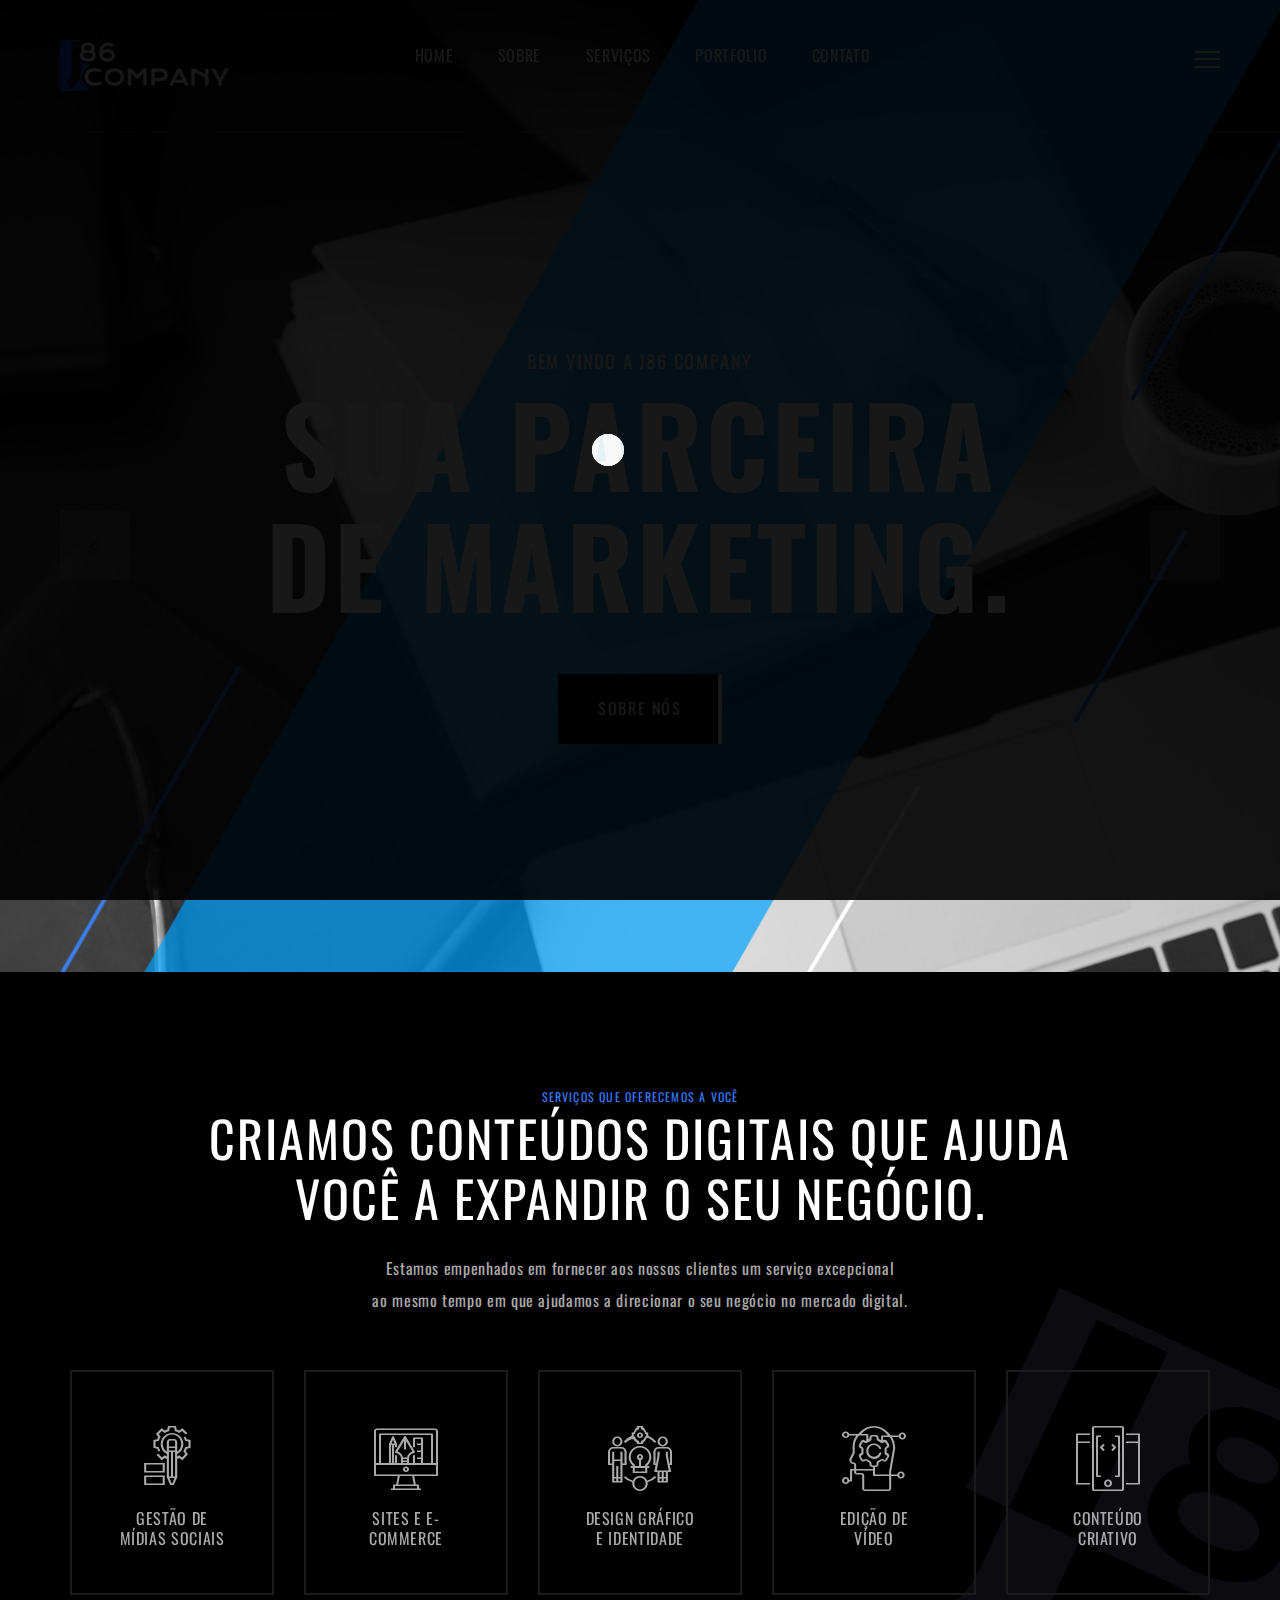
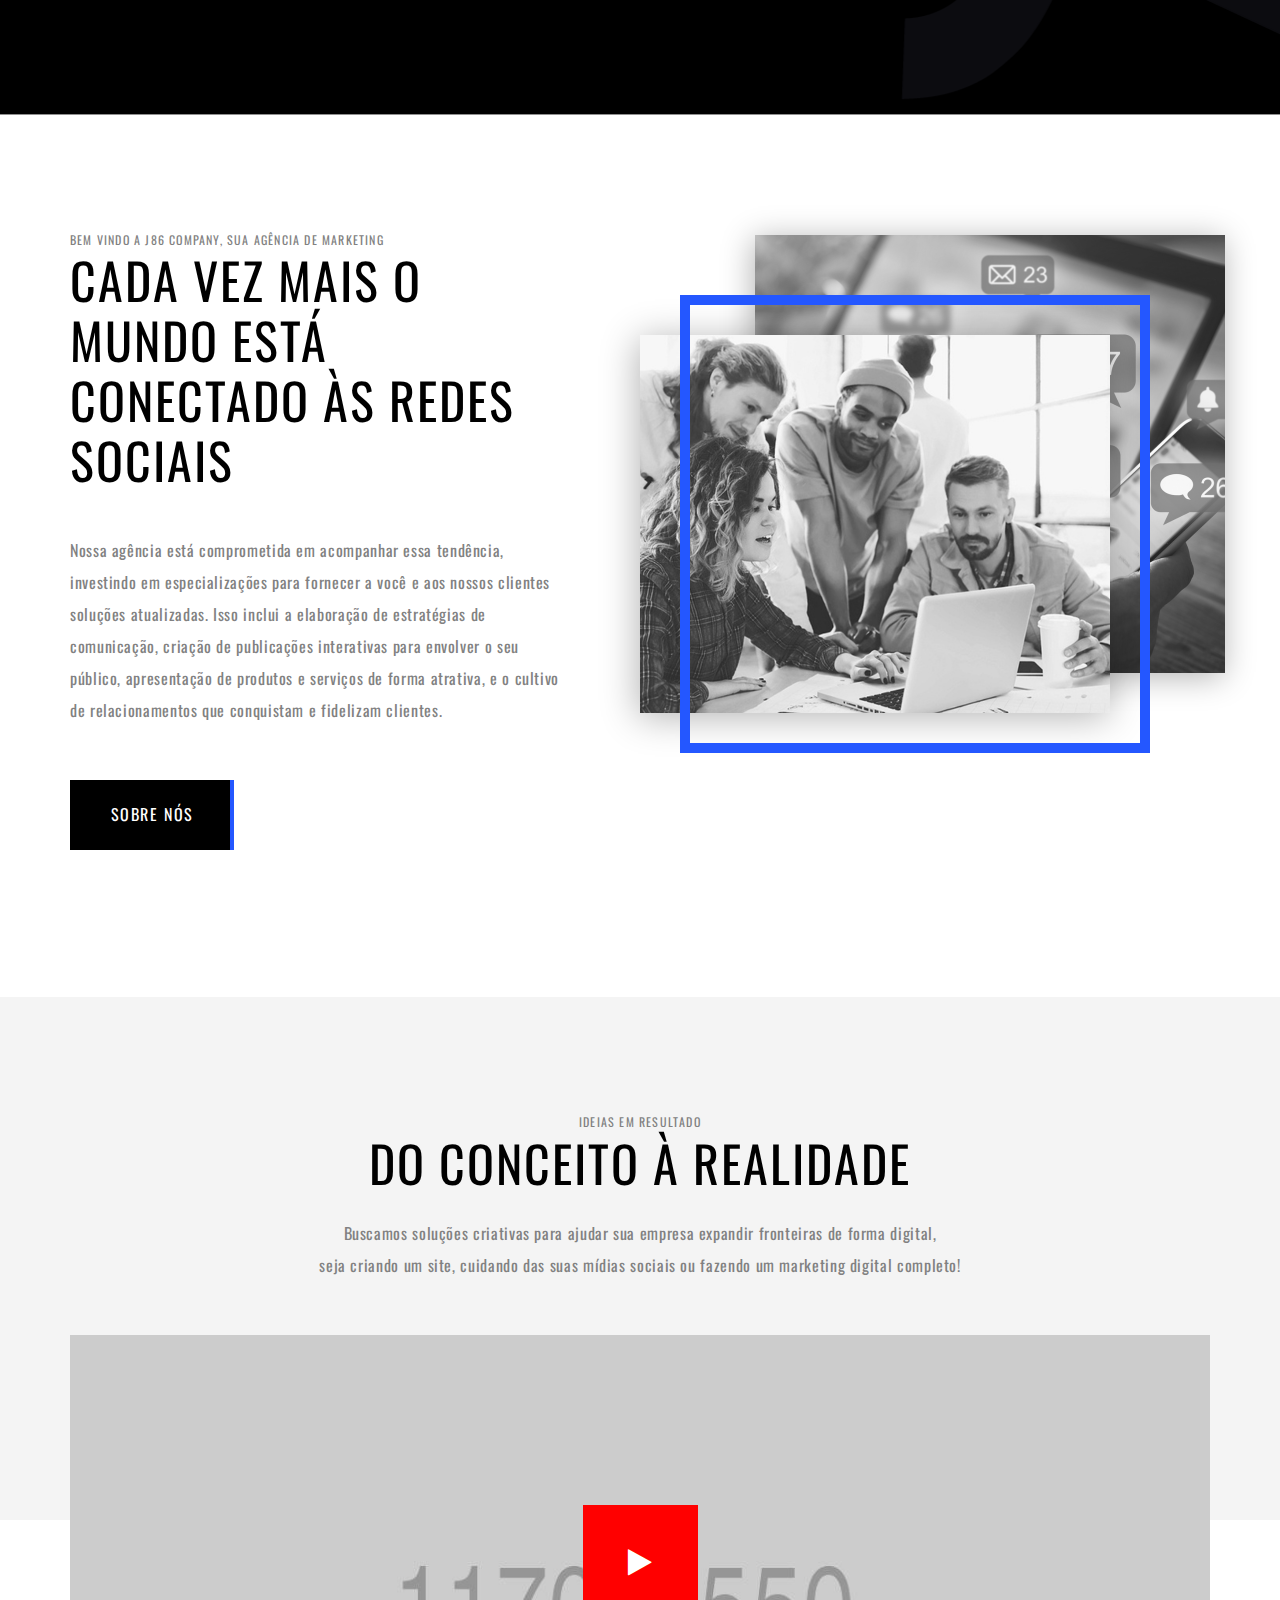
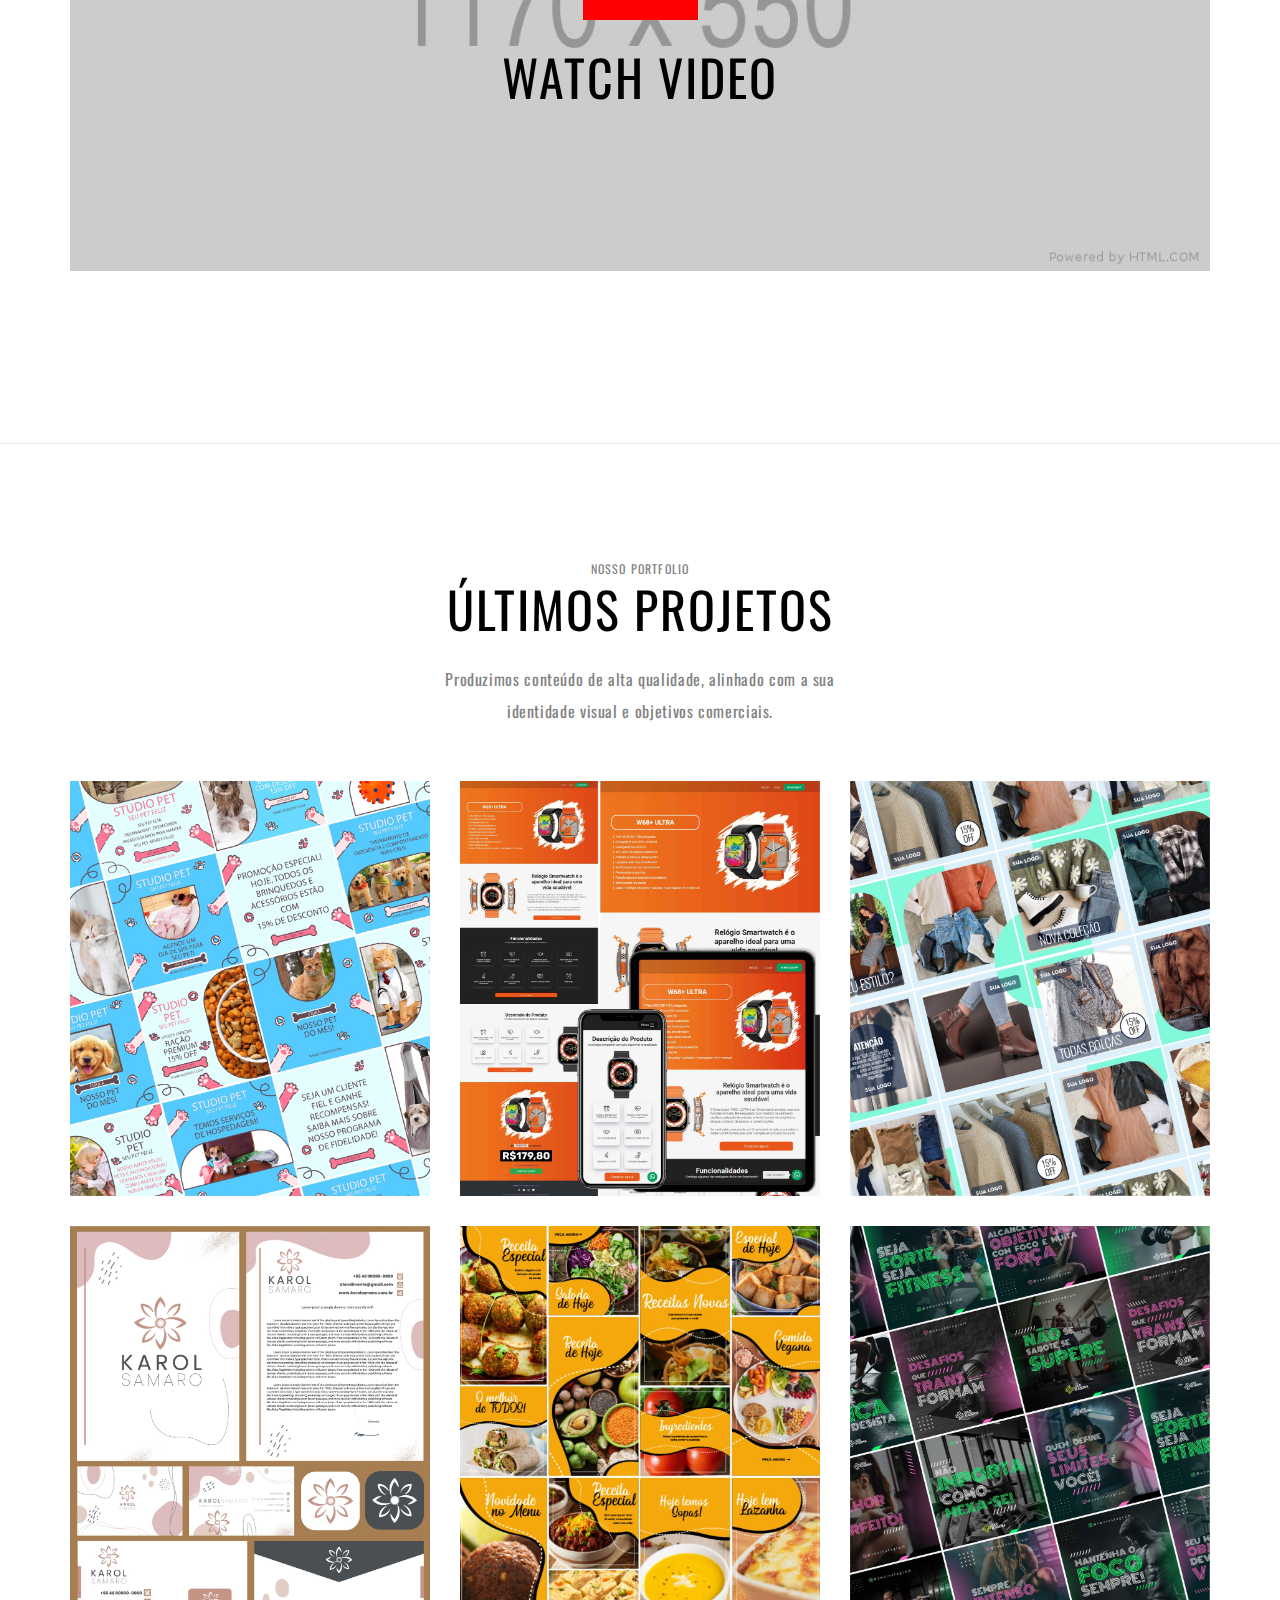
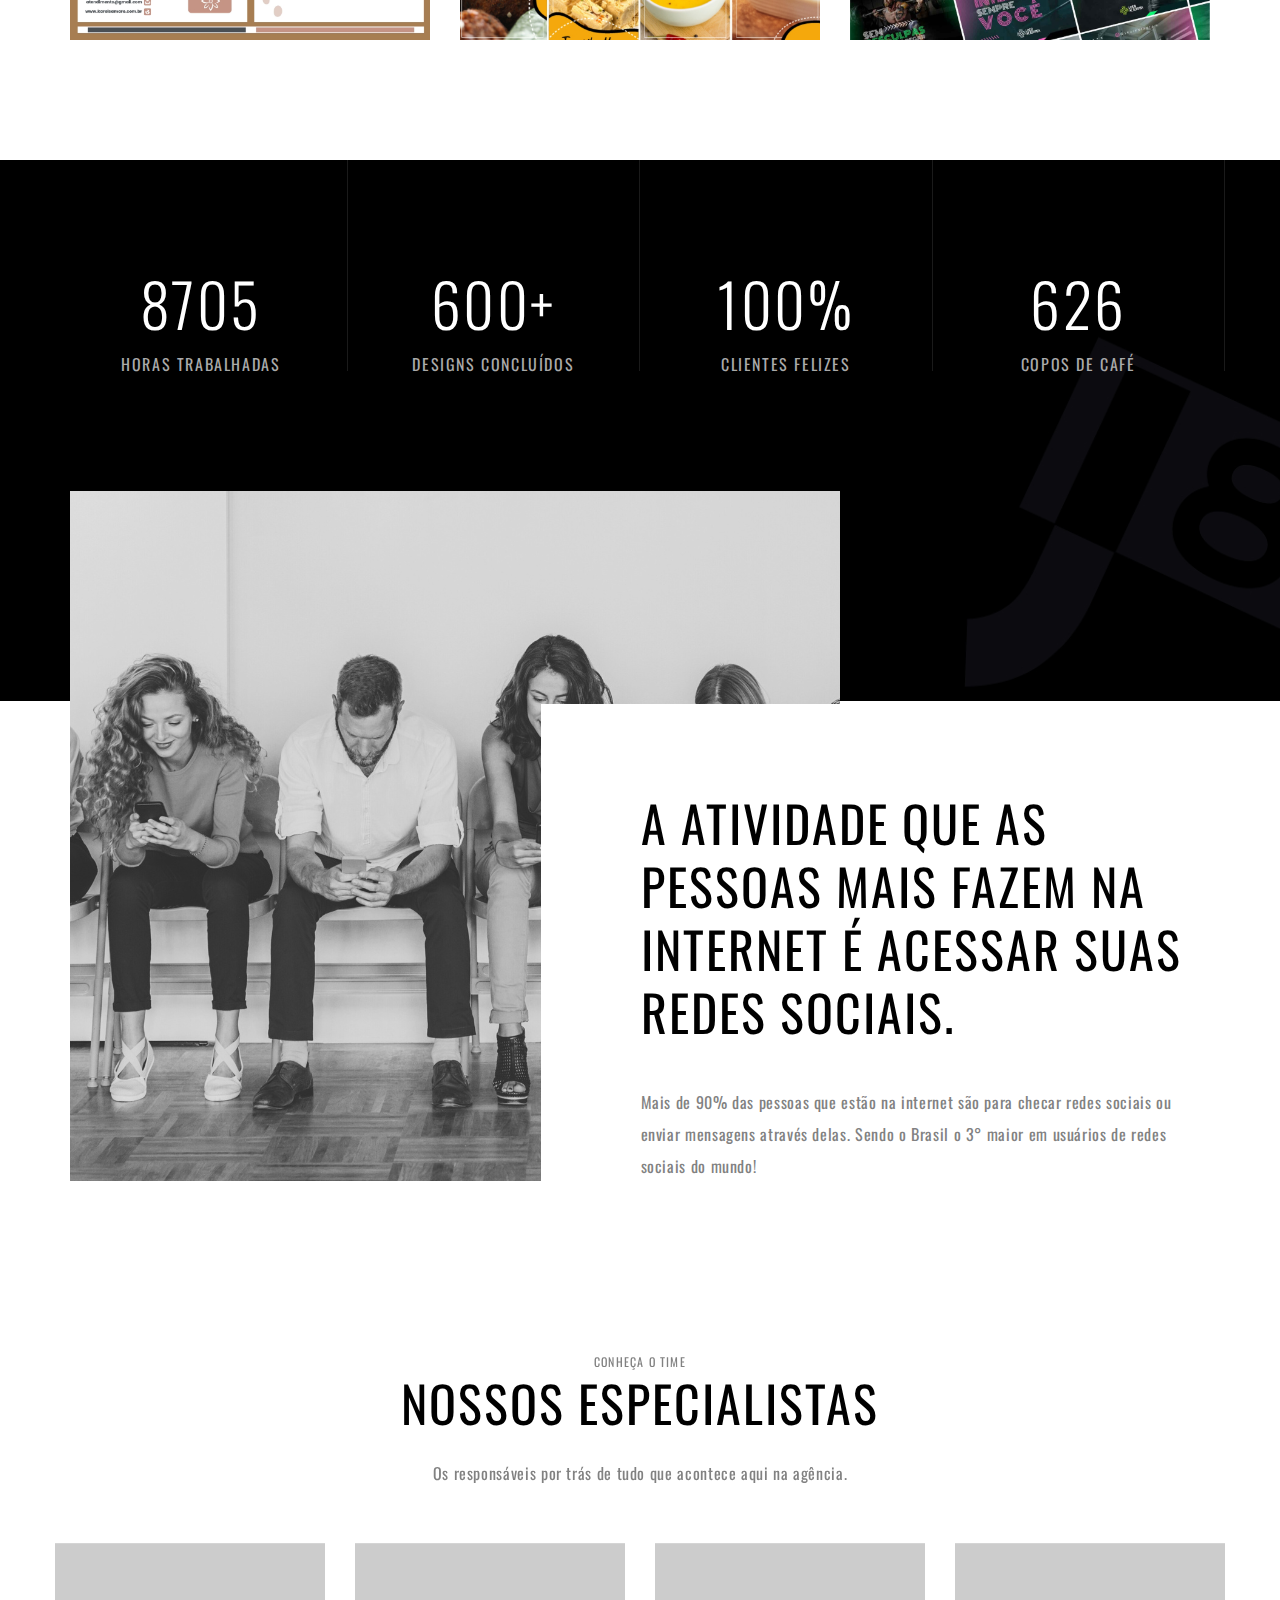
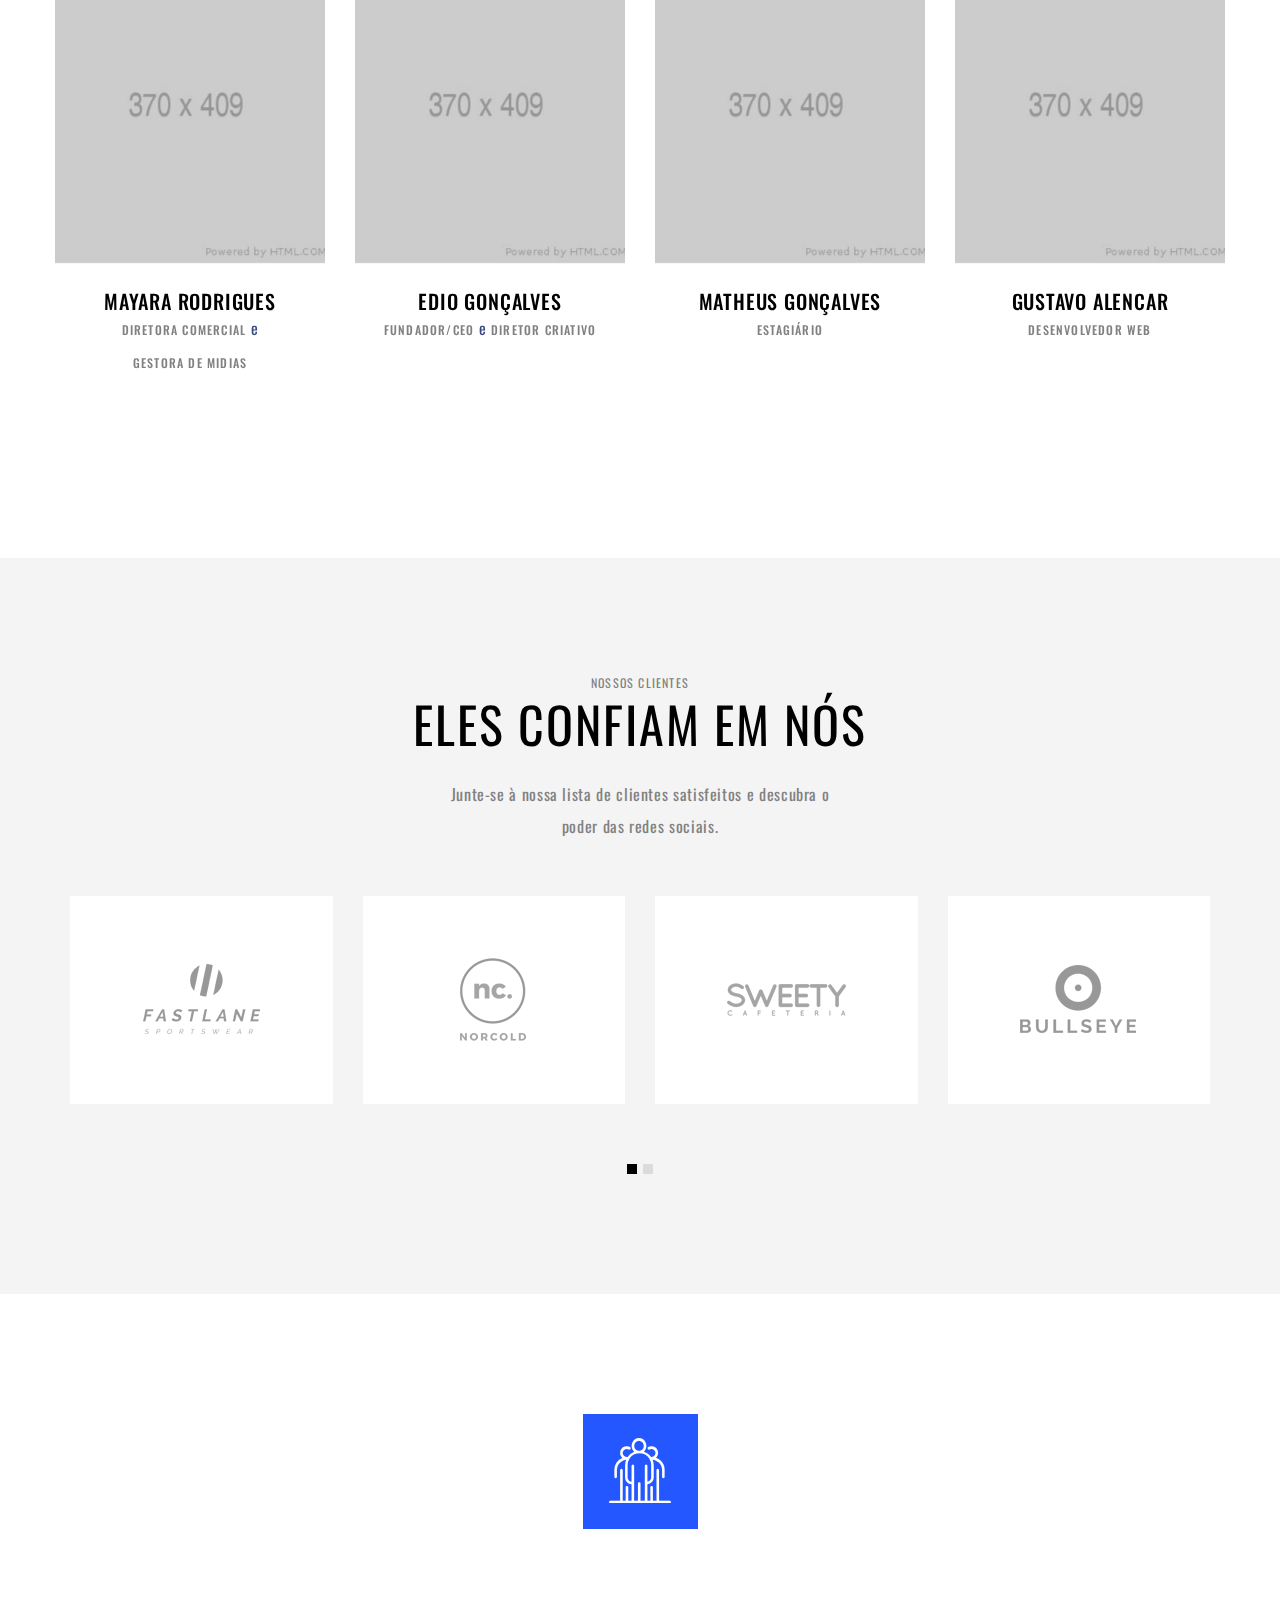
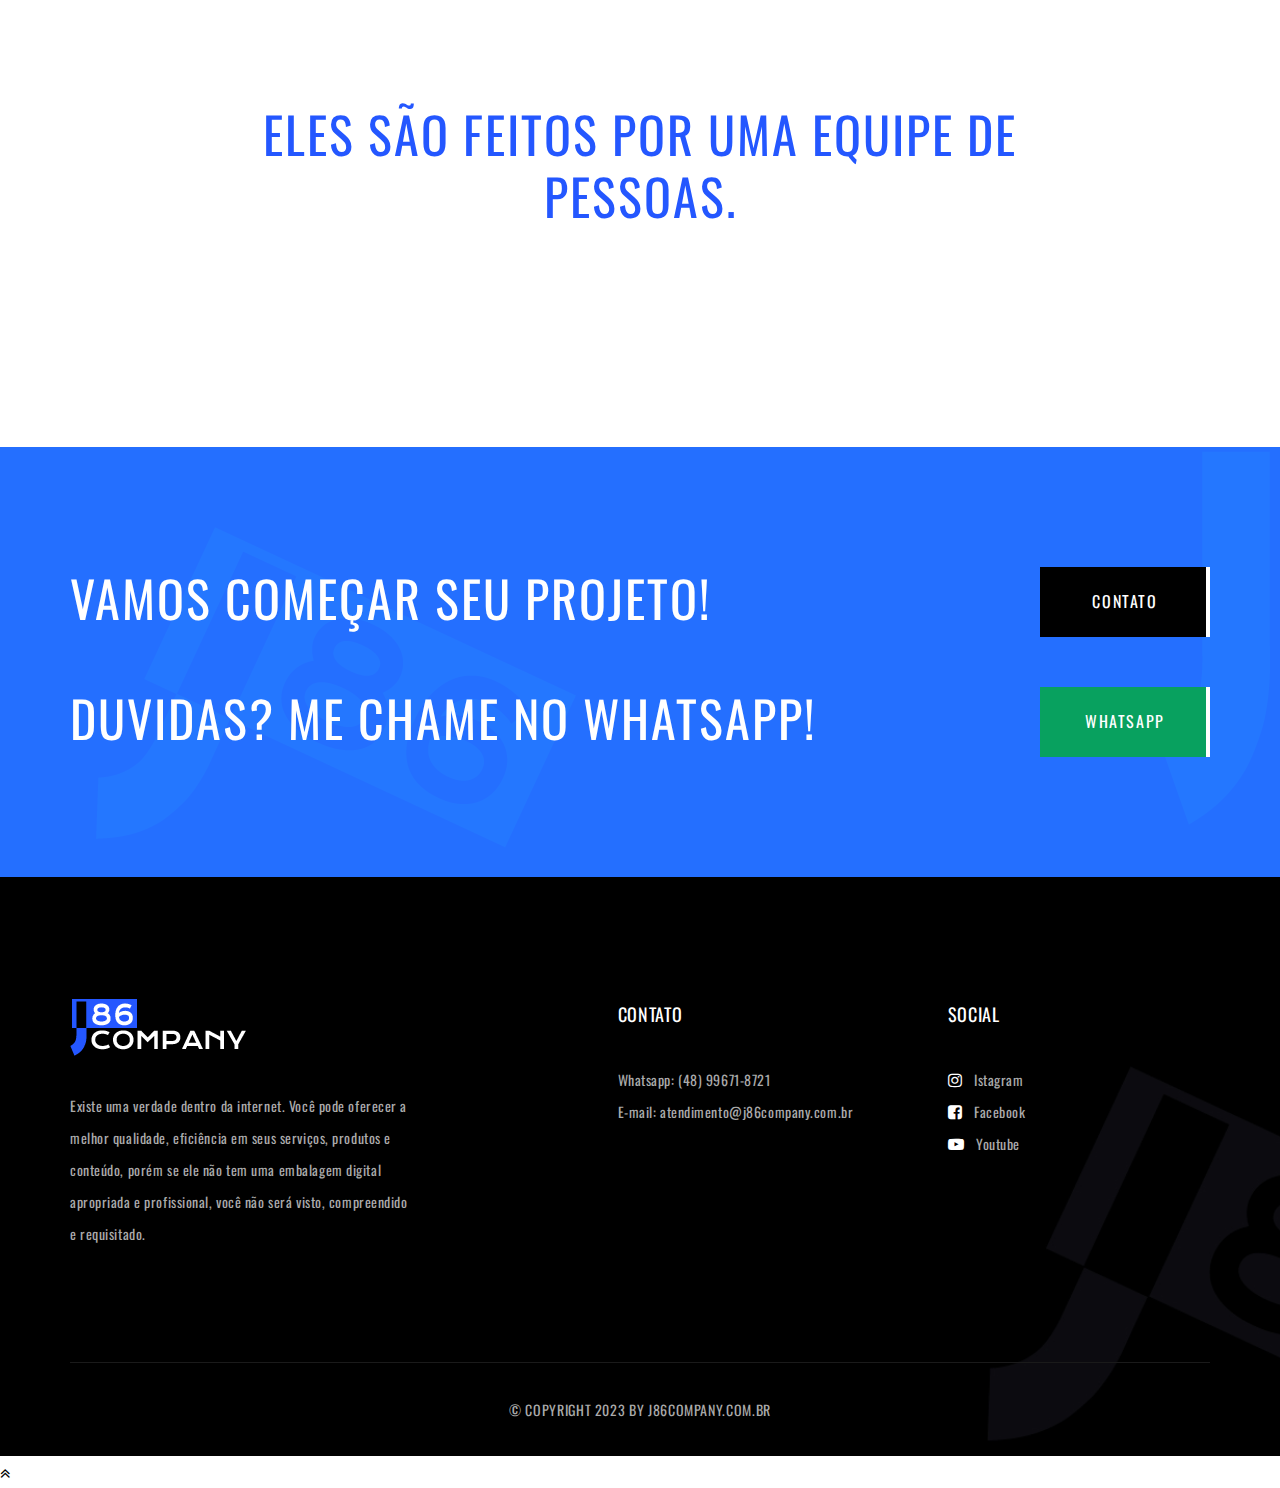
==== commit dcd7d6d0: "Refatora js links e css links" ====
--- a/index.html
+++ b/index.html
@@ -10,7 +10,7 @@
     <link rel="stylesheet" type="text/css" href="css/owl.carousel.css" />
     <link rel="stylesheet" type="text/css" href="css/owl.theme.css" />
     <link rel="stylesheet" type="text/css" href="css/font-awesome.min.css" />
-    <link rel="stylesheet" type="text/css" href="css/animate.css" />
+    <!-- <link rel="stylesheet" type="text/css" href="css/animate.css" /> -->
     <link rel="stylesheet" type="text/css" href="css/magnific-popup.css" />
     <link rel="stylesheet" type="text/css" href="css/settings.css" />
     <link rel="stylesheet" type="text/css" href="css/slick.css" />
@@ -18,12 +18,7 @@
     <link rel="stylesheet" type="text/css" href="css/preset.css" />
     <link rel="stylesheet" type="text/css" href="css/theme.css" />
     <link rel="stylesheet" type="text/css" href="css/responsive.css" />
-    <link
-      rel="stylesheet"
-      type="text/css"
-      href="css/presets/color1.css"
-      id="colorChange"
-    />
+
     <!-- End Include All CSS -->
 
     <!-- Favicon Icon -->
@@ -89,14 +84,6 @@
           </div>
           <div class="col-lg-2 col-sm-2 col-md-2">
             <div class="navigator text-right">
-              <a class="search searchToggler" href="javascript:void(0);"
-                ><i class="mei-magnifying-glass"></i
-              ></a>
-              <a
-                href="javascript:void(0);"
-                class="menu mobilemenu hidden-sm hidden-md hidden-lg hidden-xs"
-                ><i class="mei-menu"></i
-              ></a>
               <a
                 id="open-overlay-nav"
                 class="menu hamburger"
@@ -895,25 +882,12 @@
     <script src="js/jquery.js"></script>
     <script src="js/bootstrap.min.js"></script>
     <script src="js/modernizr.custom.js"></script>
-    <script src="js/gmaps.js"></script>
-    <script src="https://maps.google.com/maps/api/js?key=AIzaSyDTPlX-43R1TpcQUyWjFgiSfL_BiGxslZU"></script>
-    <script src="js/jquery.themepunch.revolution.min.js"></script>
-    <script src="js/jquery.themepunch.tools.min.js"></script>
-    <!-- Rev slider Add on Start -->
-    <script src="js/extensions/revolution.extension.actions.min.js"></script>
-    <script src="js/extensions/revolution.extension.carousel.min.js"></script>
-    <script src="js/extensions/revolution.extension.kenburn.min.js"></script>
-    <script src="js/extensions/revolution.extension.migration.min.js"></script>
-    <script src="js/extensions/revolution.extension.parallax.min.js"></script>
-    <script src="js/extensions/revolution.extension.slideanims.min.js"></script>
-    <script src="js/extensions/revolution.extension.layeranimation.min.js"></script>
-    <script src="js/extensions/revolution.extension.navigation.min.js"></script>
-    <script src="js/extensions/revolution.extension.video.min.js"></script>
+
     <!-- Rev slider Add on End -->
     <script src="js/dlmenu.js"></script>
     <script src="js/jquery.magnific-popup.js"></script>
     <script src="js/mixer.js"></script>
-    <script src="js/jquery.easing.1.3.js"></script>
+    <!-- <script src="js/jquery.easing.1.3.js"></script> -->
     <script src="js/owl.carousel.js"></script>
     <script src="js/slick.js"></script>
     <script src="js/jquery.appear.js"></script>
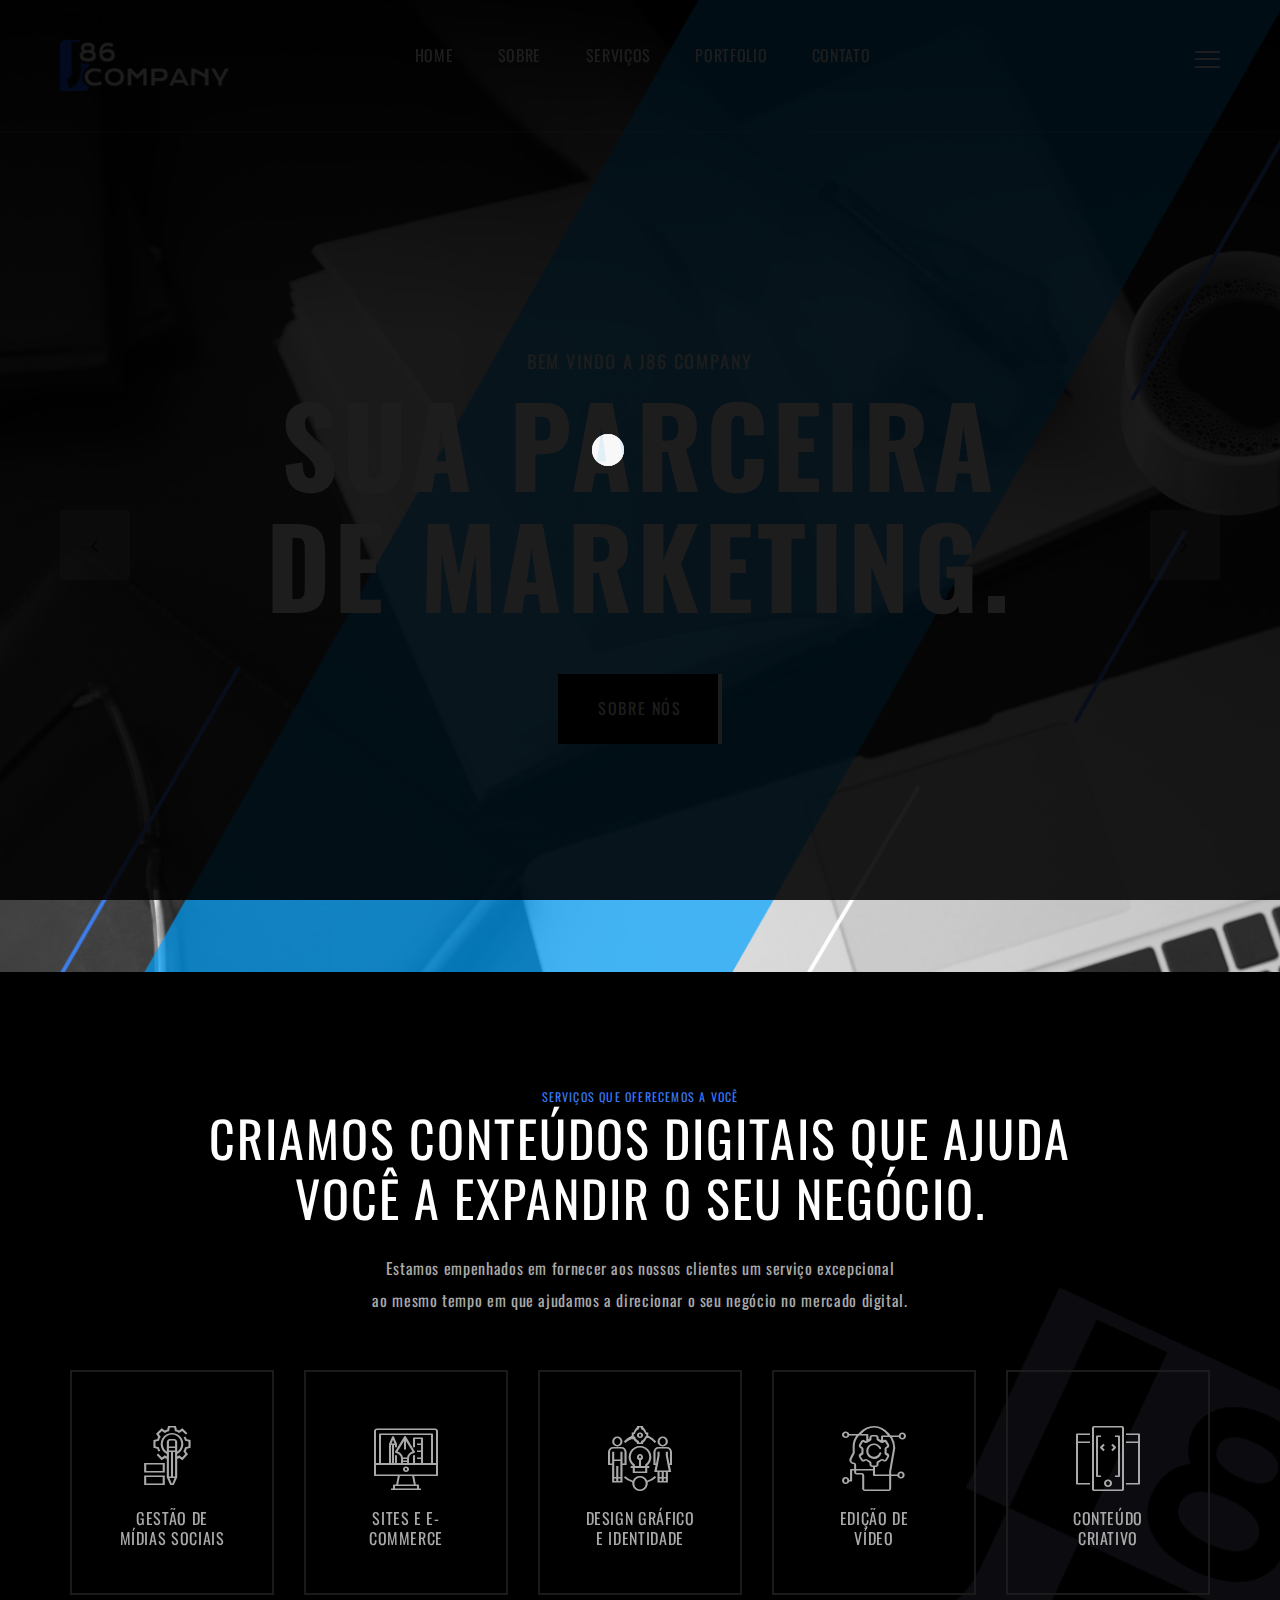
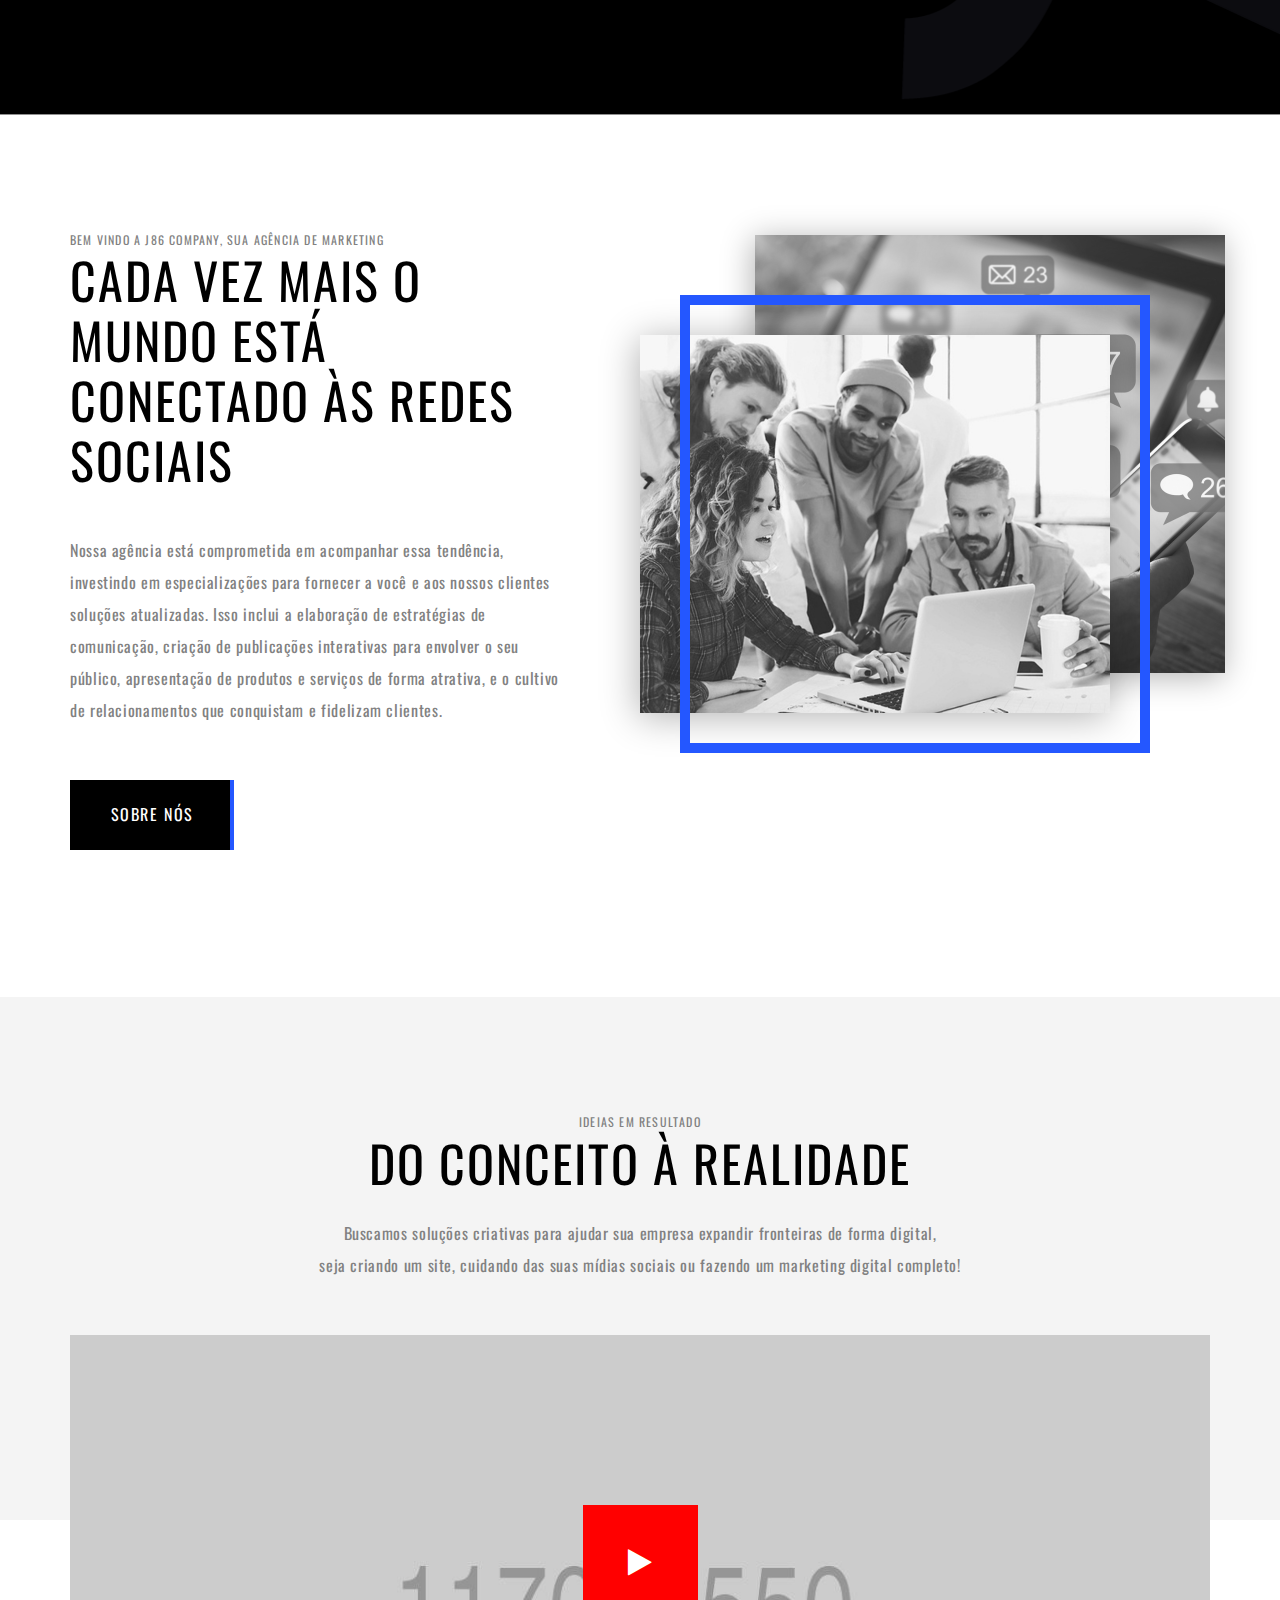
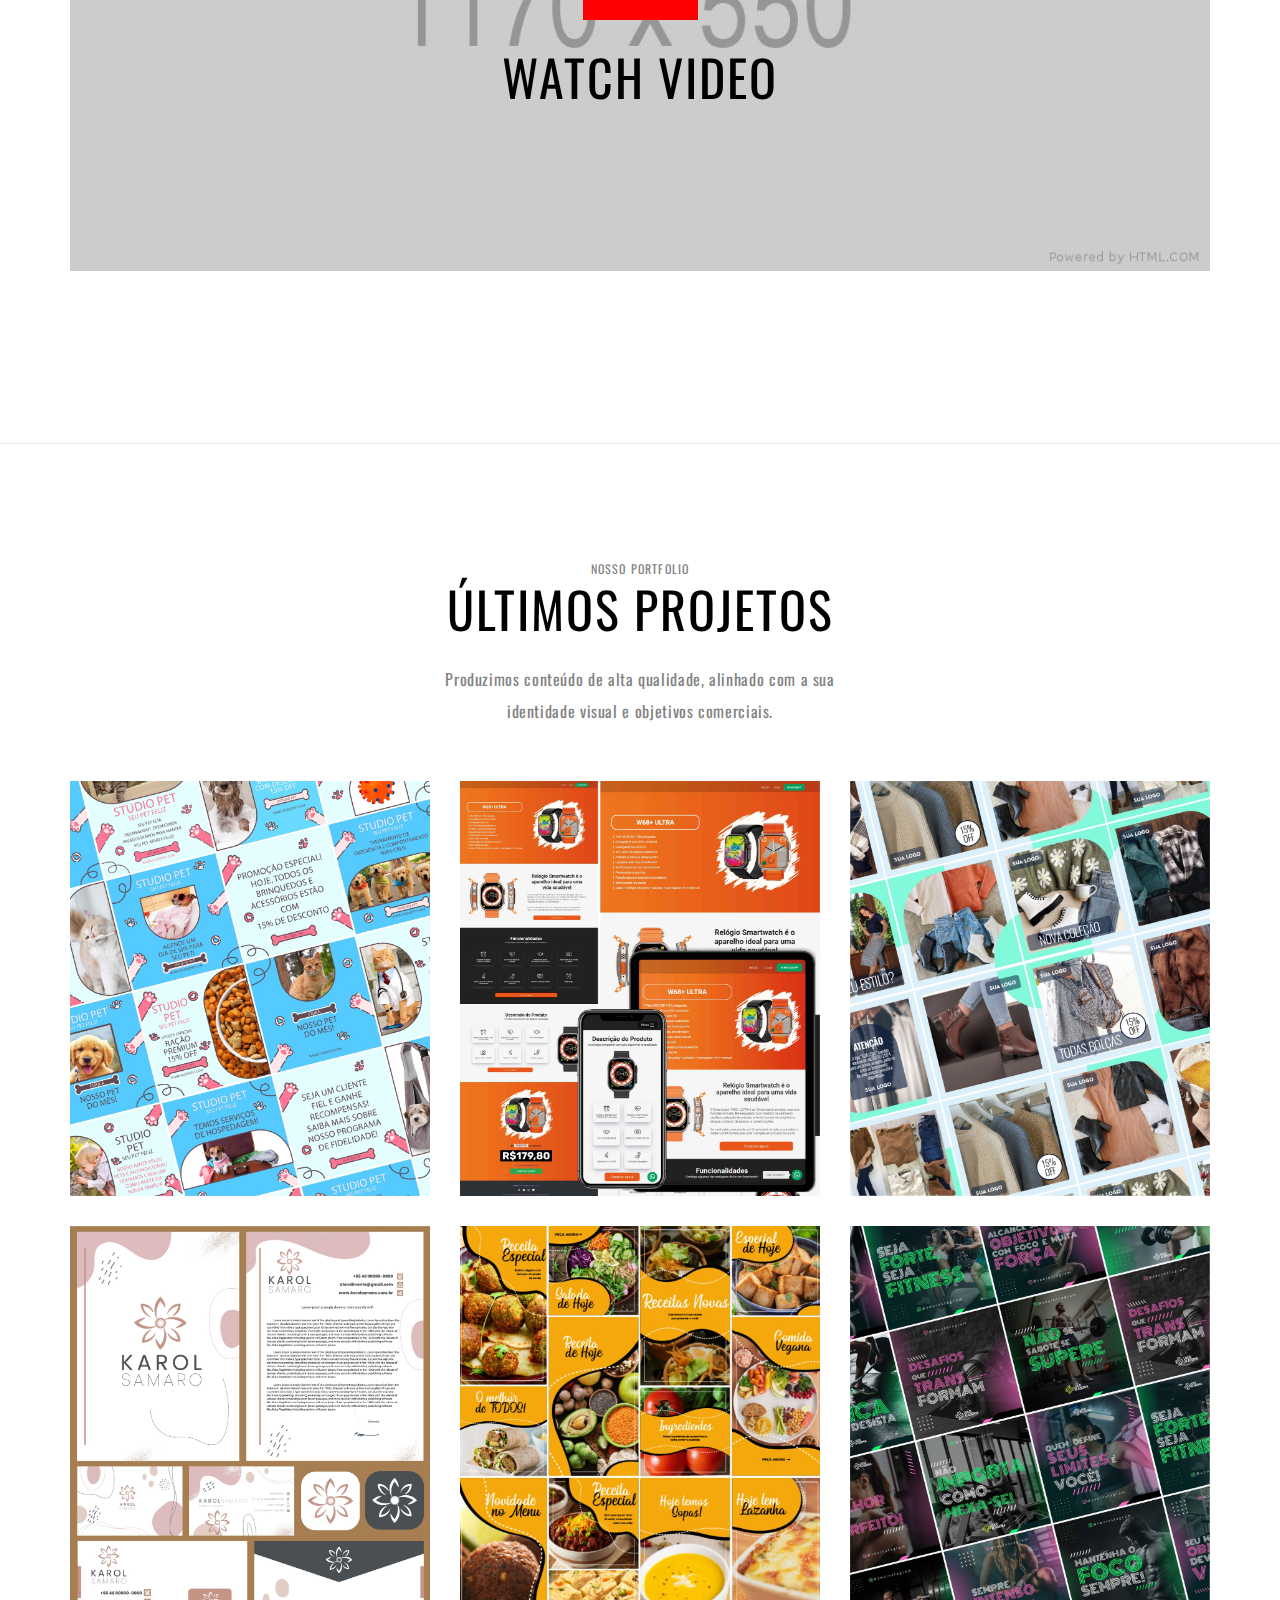
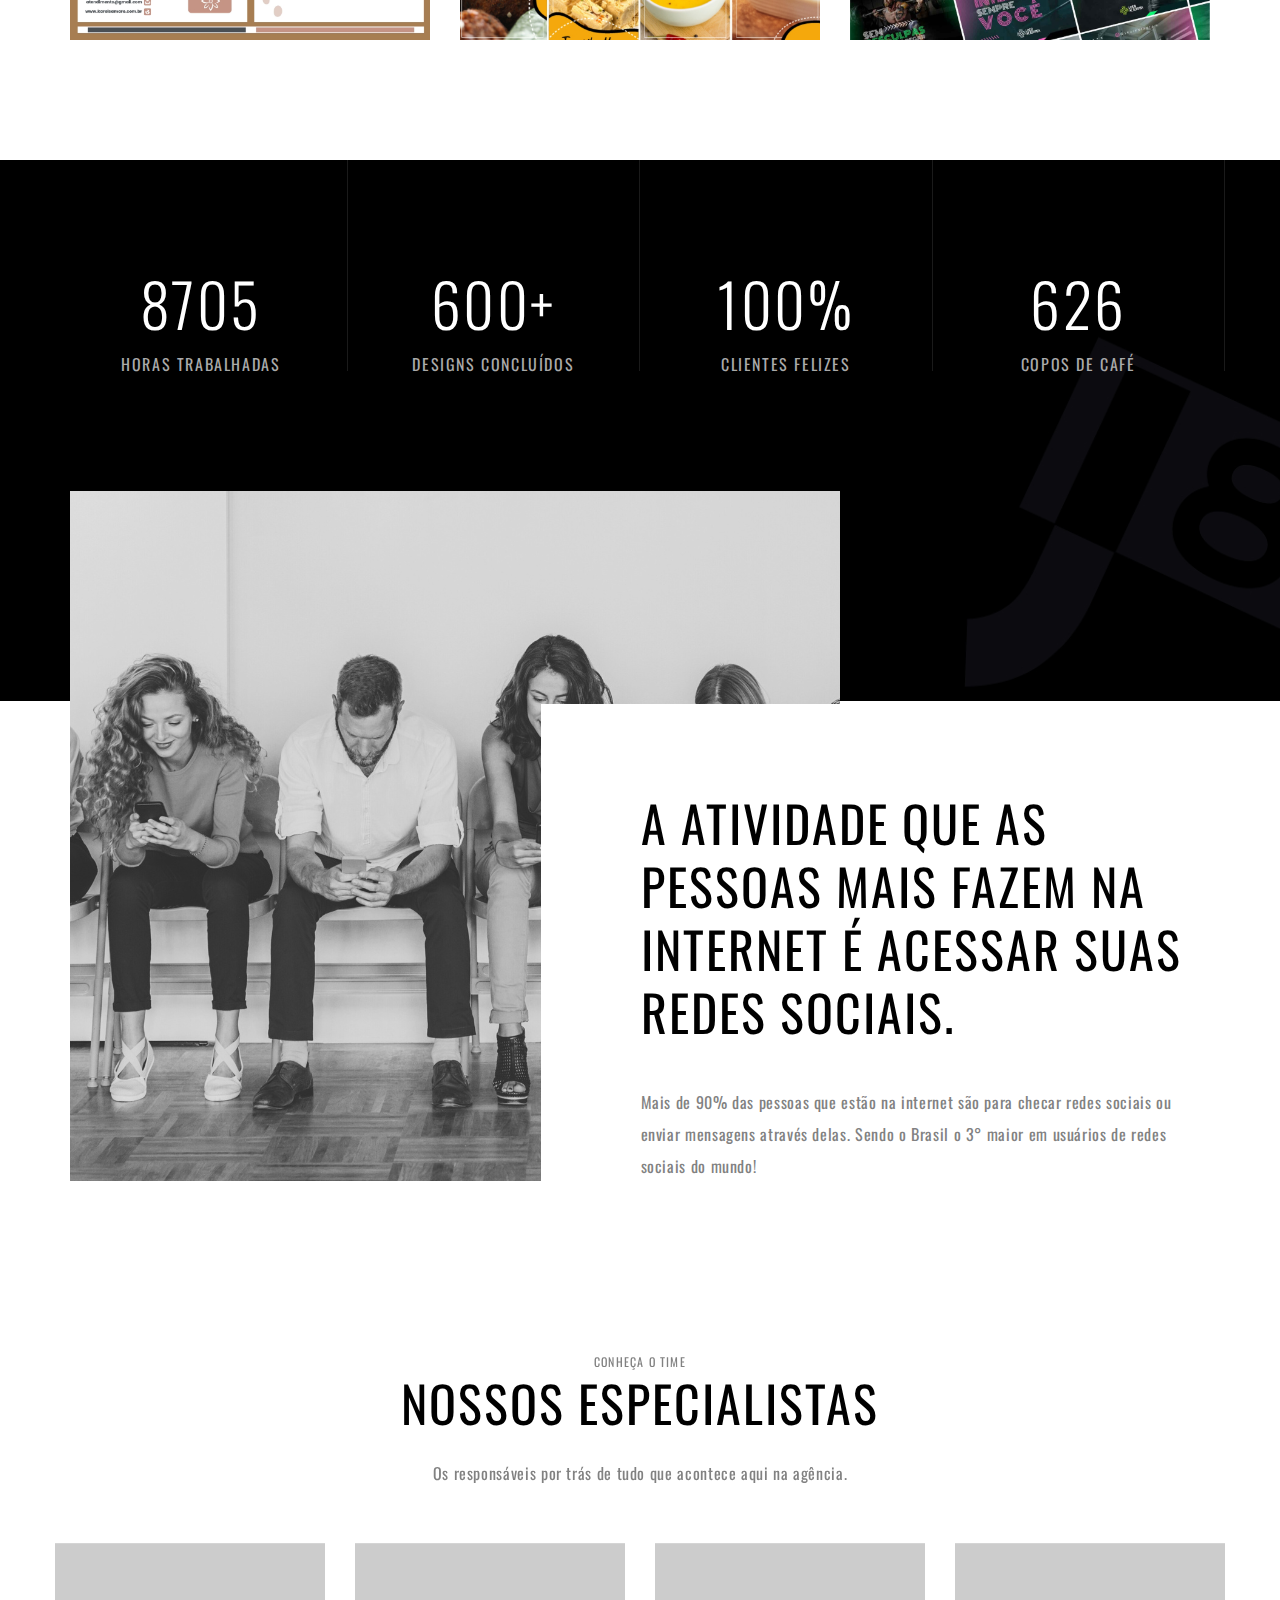
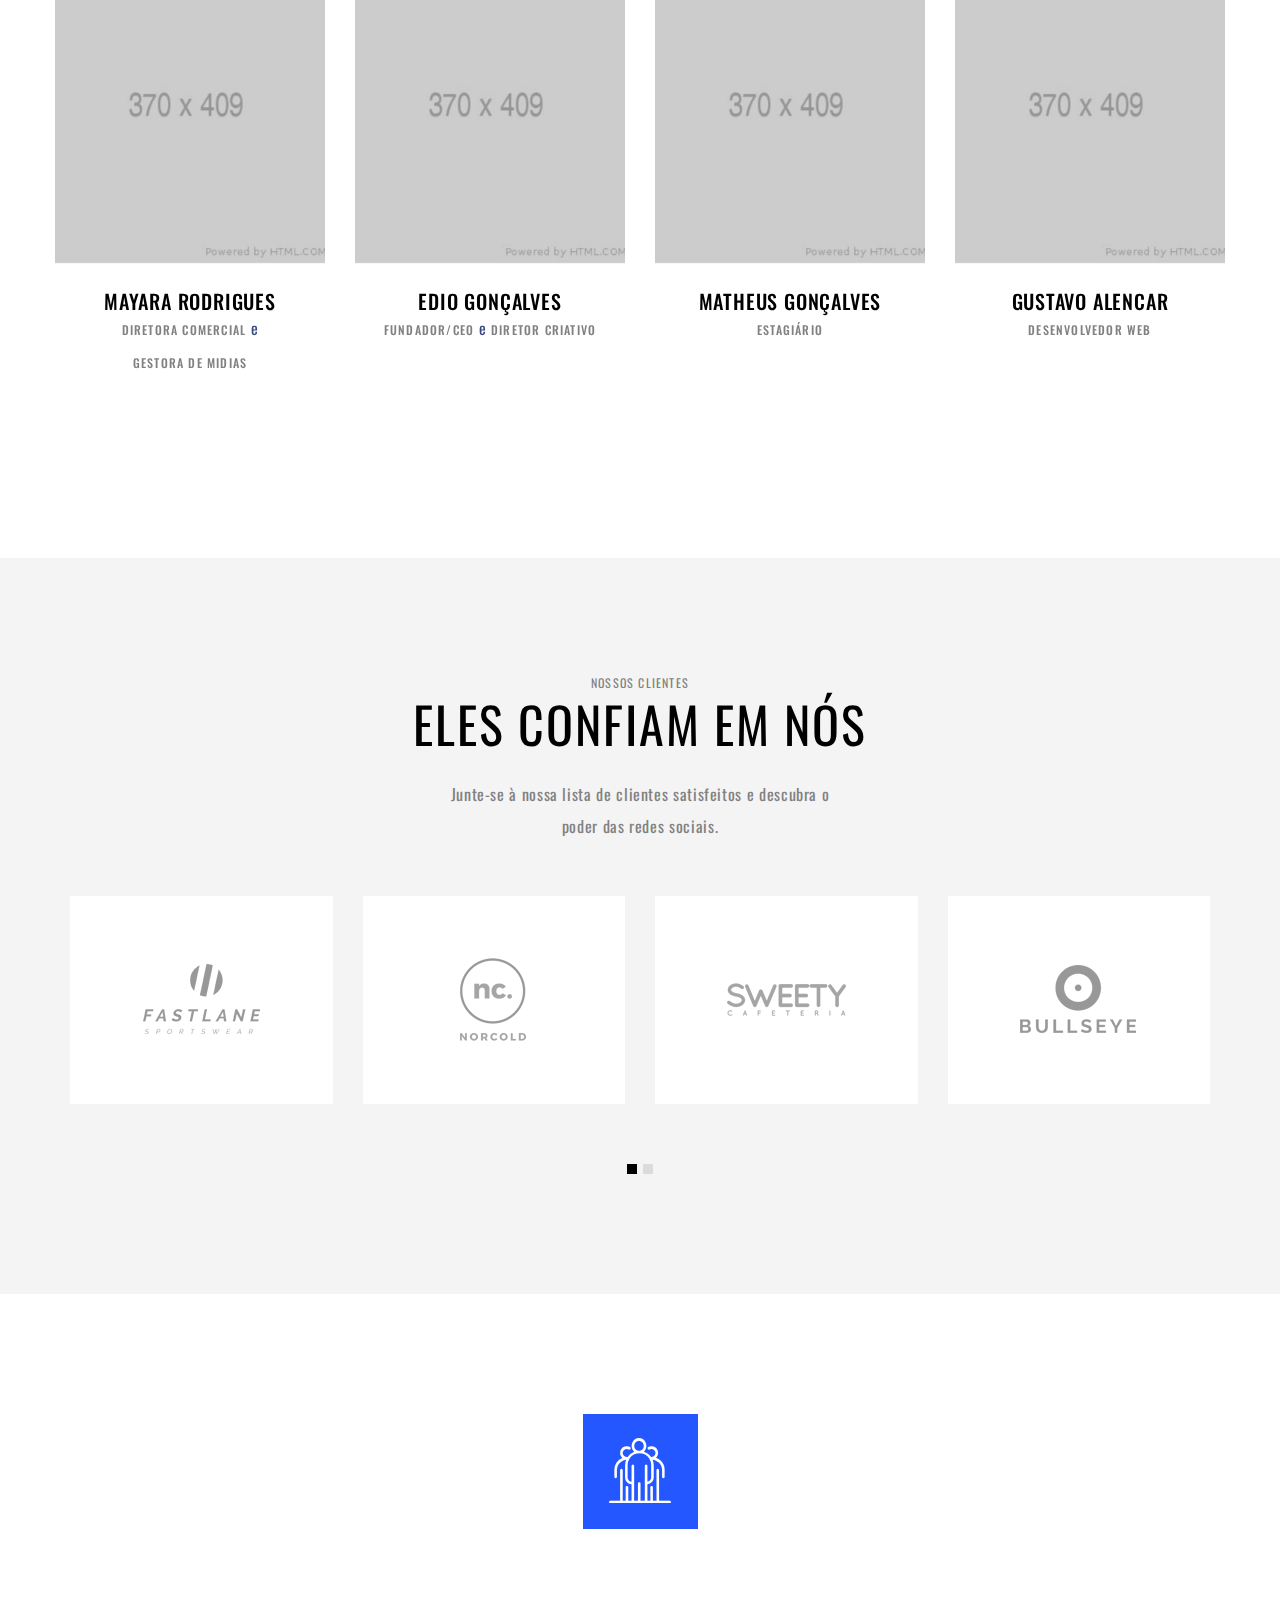
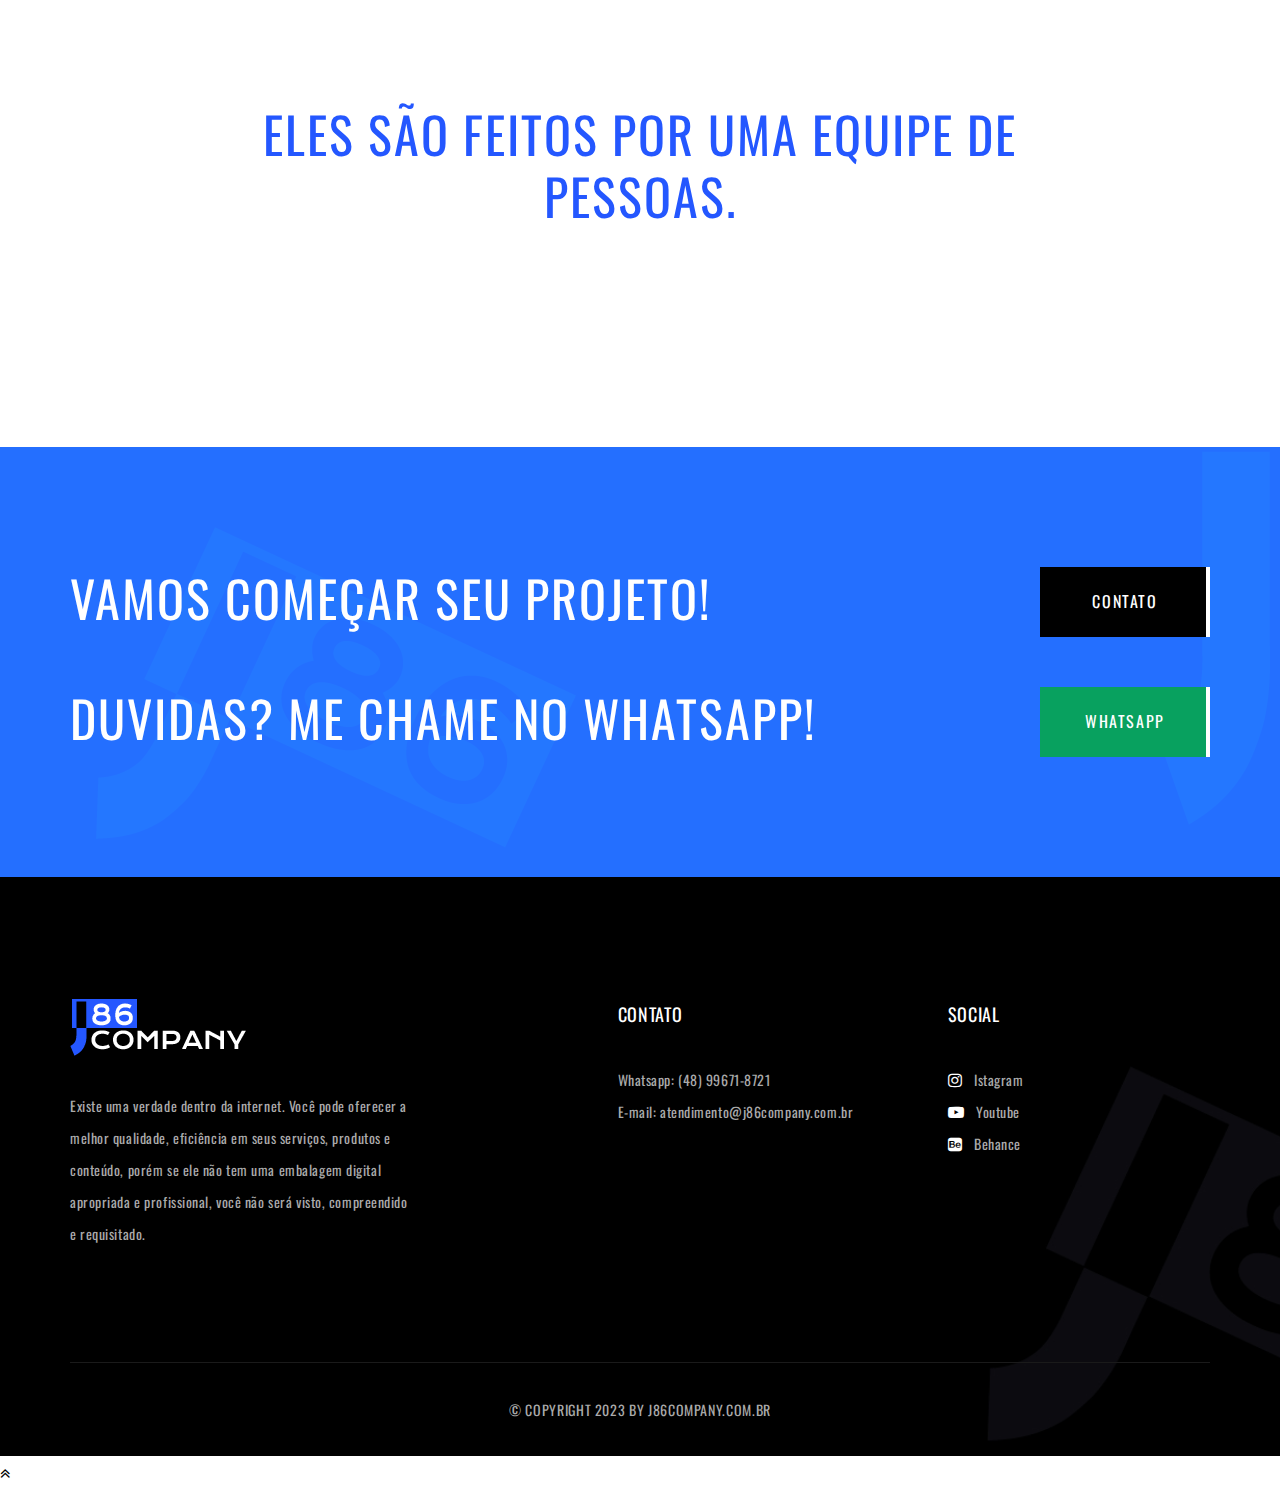
==== commit 2873cf92: "Refatora link midias sociais" ====
--- a/index.html
+++ b/index.html
@@ -186,13 +186,19 @@
             <div class="popUp_social text-right">
               <ul>
                 <li>
-                  <a href="#"><i class="fa fa-instagram"></i>Instagram</a>
+                  <a href="https://www.instagram.com/j86_company/"
+                    ><i class="fa fa-instagram"></i>Istagram</a
+                  >
                 </li>
                 <li>
-                  <a href="#"><i class="fa fa-facebook-square"></i>Facebook</a>
+                  <a href="https://www.youtube.com/@J86Company"
+                    ><i class="fa fa-youtube-play"></i>Youtube</a
+                  >
                 </li>
                 <li>
-                  <a href="#"><i class="fa fa-youtube-play"></i>Youtube</a>
+                  <a href="https://www.behance.net/j86company"
+                    ><i class="fa fa-behance-square"></i>Behance</a
+                  >
                 </li>
               </ul>
             </div>
@@ -635,11 +641,11 @@
             <img src="images/team/1.jpg" alt="" />
             <div class="tm_overlay">
               <div class="team_social">
-                <a href="#"><span>Instagram</span></a>
-                <!-- <a href="#"><span>Twitter</span></a> -->
-                <!-- <a href="#"><span>Youtube</span></a> -->
-              </div>
-              <!-- <a href="#" class="common_btn"><span>learn more</span></a> -->
+                <a href="https://www.instagram.com/may_rodrigues.2/"
+                  ><i style="margin-right: 5px" class="fa fa-instagram"></i
+                  ><span>Instagram</span></a
+                >
+              </div>
             </div>
           </div>
           <div class="detail_TM">
@@ -653,12 +659,7 @@
           <div class="tm_img">
             <img src="images/team/2.jpg" alt="" />
             <div class="tm_overlay">
-              <div class="team_social">
-                <!-- <a href="#"><span>Instagram</span></a> -->
-                <!-- <a href="#"><span>Twitter</span></a> -->
-                <!-- <a href="#"><span>Youtube</span></a> -->
-              </div>
-              <!-- <a href="#" class="common_btn"><span>learn more</span></a> -->
+              <div class="team_social"></div>
             </div>
           </div>
           <div class="detail_TM">
@@ -672,12 +673,7 @@
           <div class="tm_img">
             <img src="images/team/3.jpg" alt="" />
             <div class="tm_overlay">
-              <div class="team_social">
-                <!-- <a href="#"><span>Facebook</span></a>
-                <a href="#"><span>Twitter</span></a>
-                <a href="#"><span>Youtube</span></a> -->
-              </div>
-              <!-- <a href="#" class="common_btn"><span>learn more</span></a> -->
+              <div class="team_social"></div>
             </div>
           </div>
           <div class="detail_TM">
@@ -689,12 +685,7 @@
           <div class="tm_img">
             <img src="images/team/4.jpg" alt="" />
             <div class="tm_overlay">
-              <div class="team_social">
-                <!-- <a href="#"><span>Facebook</span></a>
-                <a href="#"><span>Twitter</span></a>
-                <a href="#"><span>Youtube</span></a> -->
-              </div>
-              <!-- <a href="#" class="common_btn"><span>learn more</span></a> -->
+              <div class="team_social"></div>
             </div>
           </div>
           <div class="detail_TM">
@@ -841,7 +832,7 @@
             <aside class="widget contact_widgets">
               <h3 class="widget_title">contato</h3>
               <p>Whatsapp: (48) 99671-8721</p>
-              <p>E-mail: <a href="#">atendimento@j86company.com.br</a></p>
+              <p>E-mail: atendimento@j86company.com.br</p>
             </aside>
           </div>
           <div class="col-lg-3 col-sm-2 col-md-3">
@@ -849,13 +840,19 @@
               <h3 class="widget_title">social</h3>
               <ul>
                 <li>
-                  <a href="#"><i class="fa fa-instagram"></i>Istagram</a>
+                  <a href="https://www.instagram.com/j86_company/"
+                    ><i class="fa fa-instagram"></i>Istagram</a
+                  >
                 </li>
                 <li>
-                  <a href="#"><i class="fa fa-facebook-square"></i>Facebook</a>
+                  <a href="https://www.youtube.com/@J86Company"
+                    ><i class="fa fa-youtube-play"></i>Youtube</a
+                  >
                 </li>
                 <li>
-                  <a href="#"><i class="fa fa-youtube-play"></i>Youtube</a>
+                  <a href="https://www.behance.net/j86company"
+                    ><i class="fa fa-behance-square"></i>Behance</a
+                  >
                 </li>
               </ul>
             </aside>
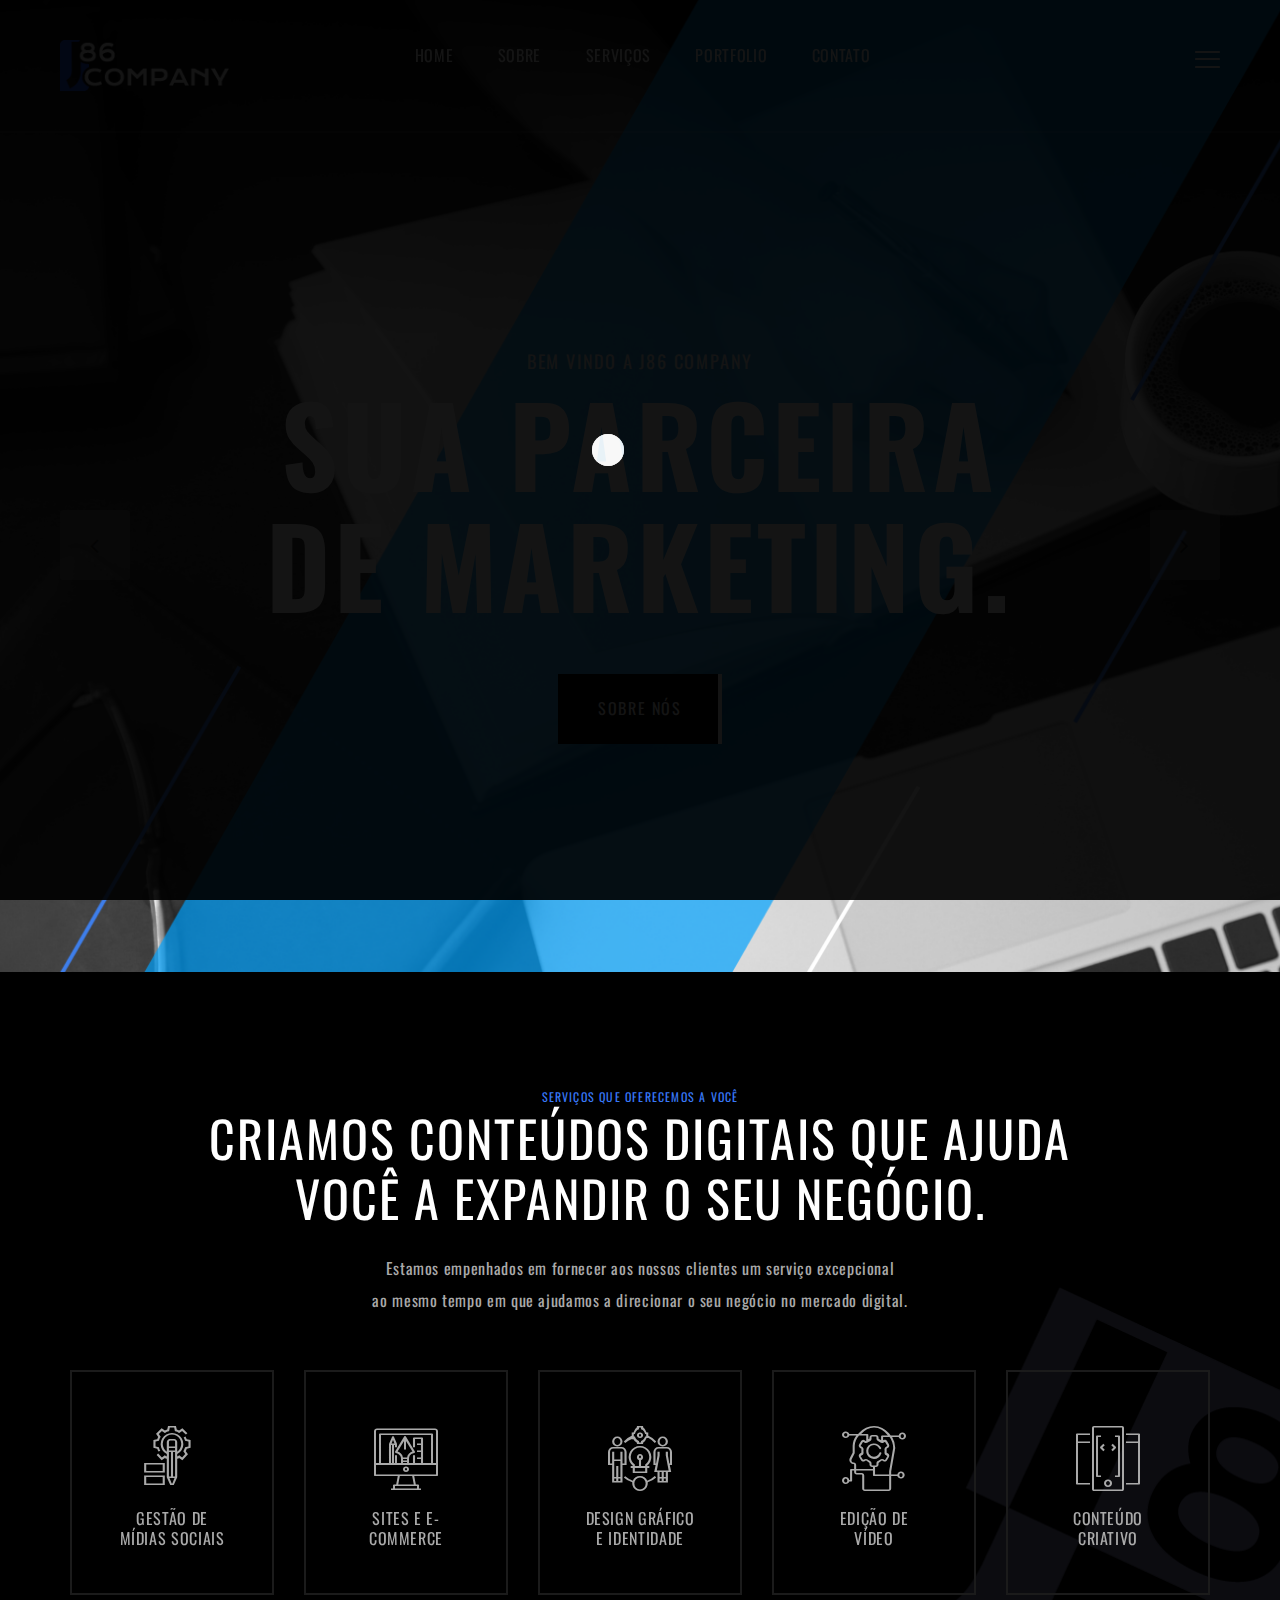
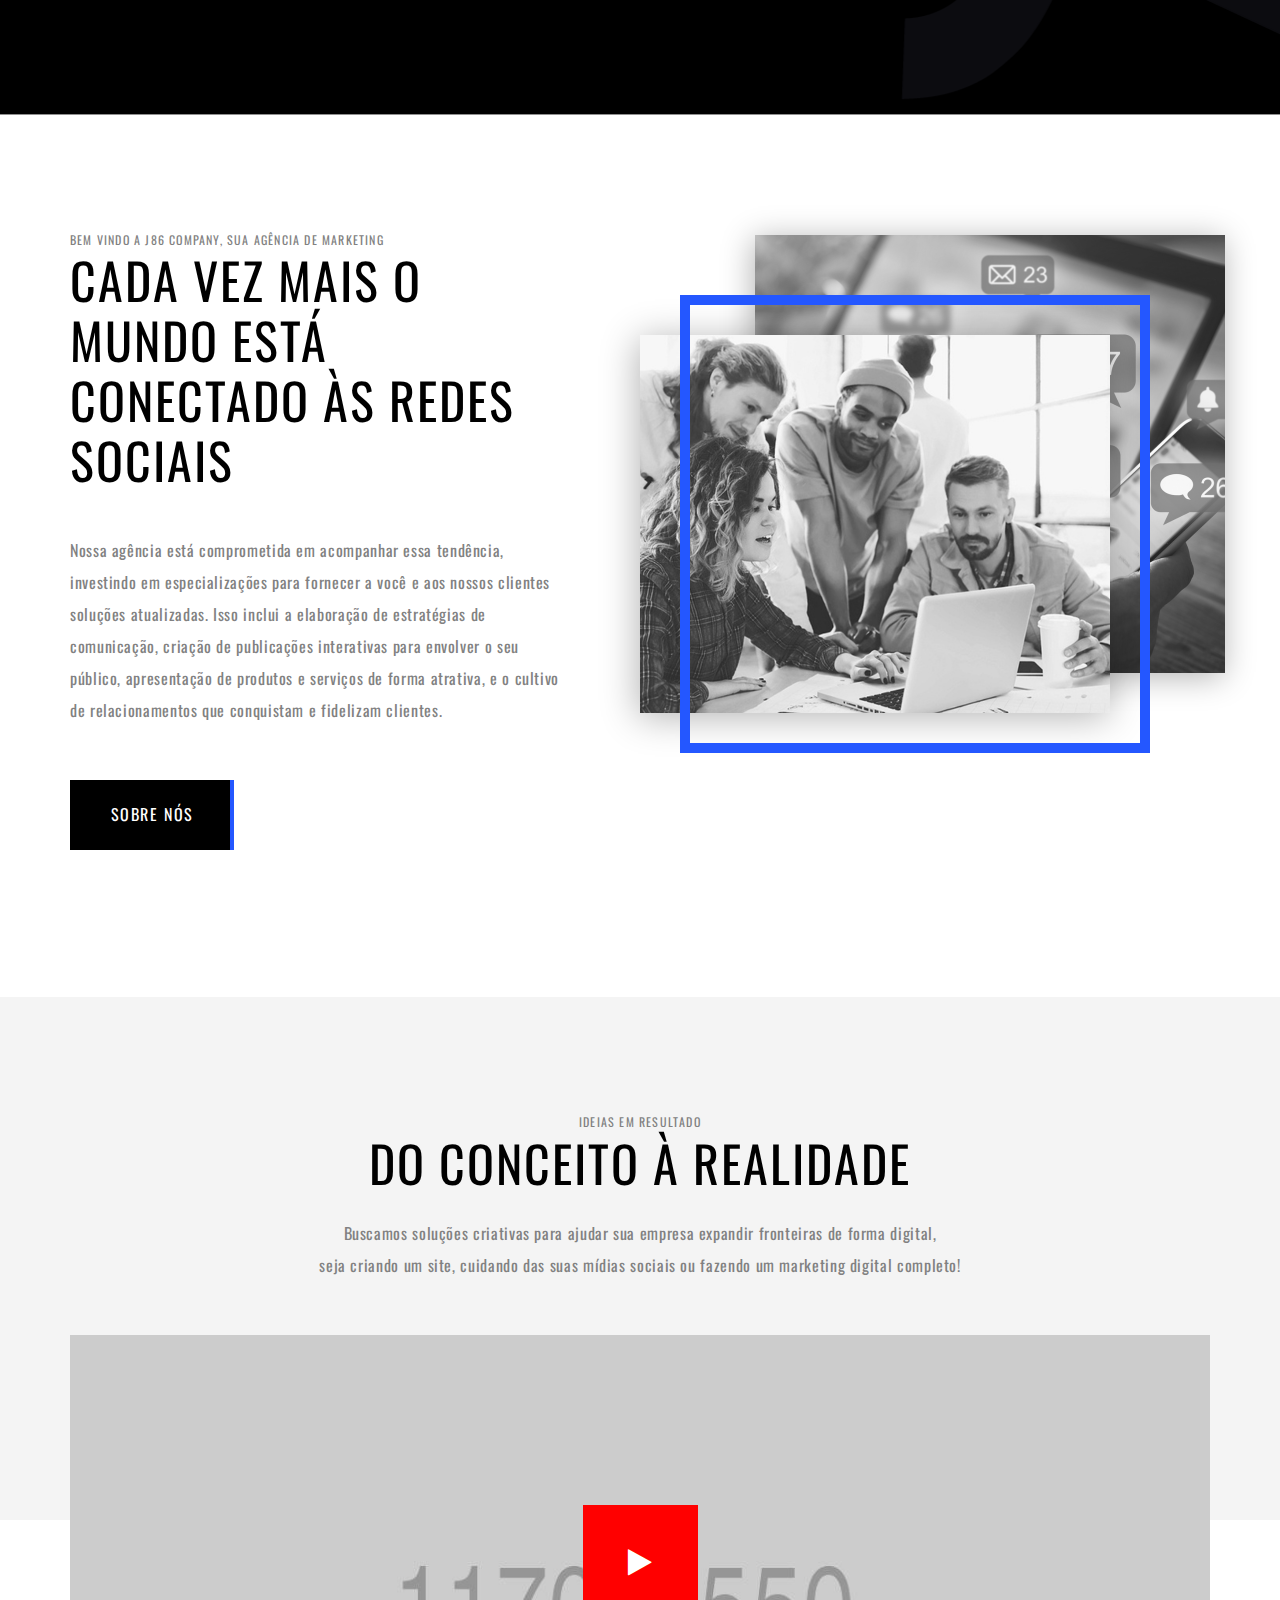
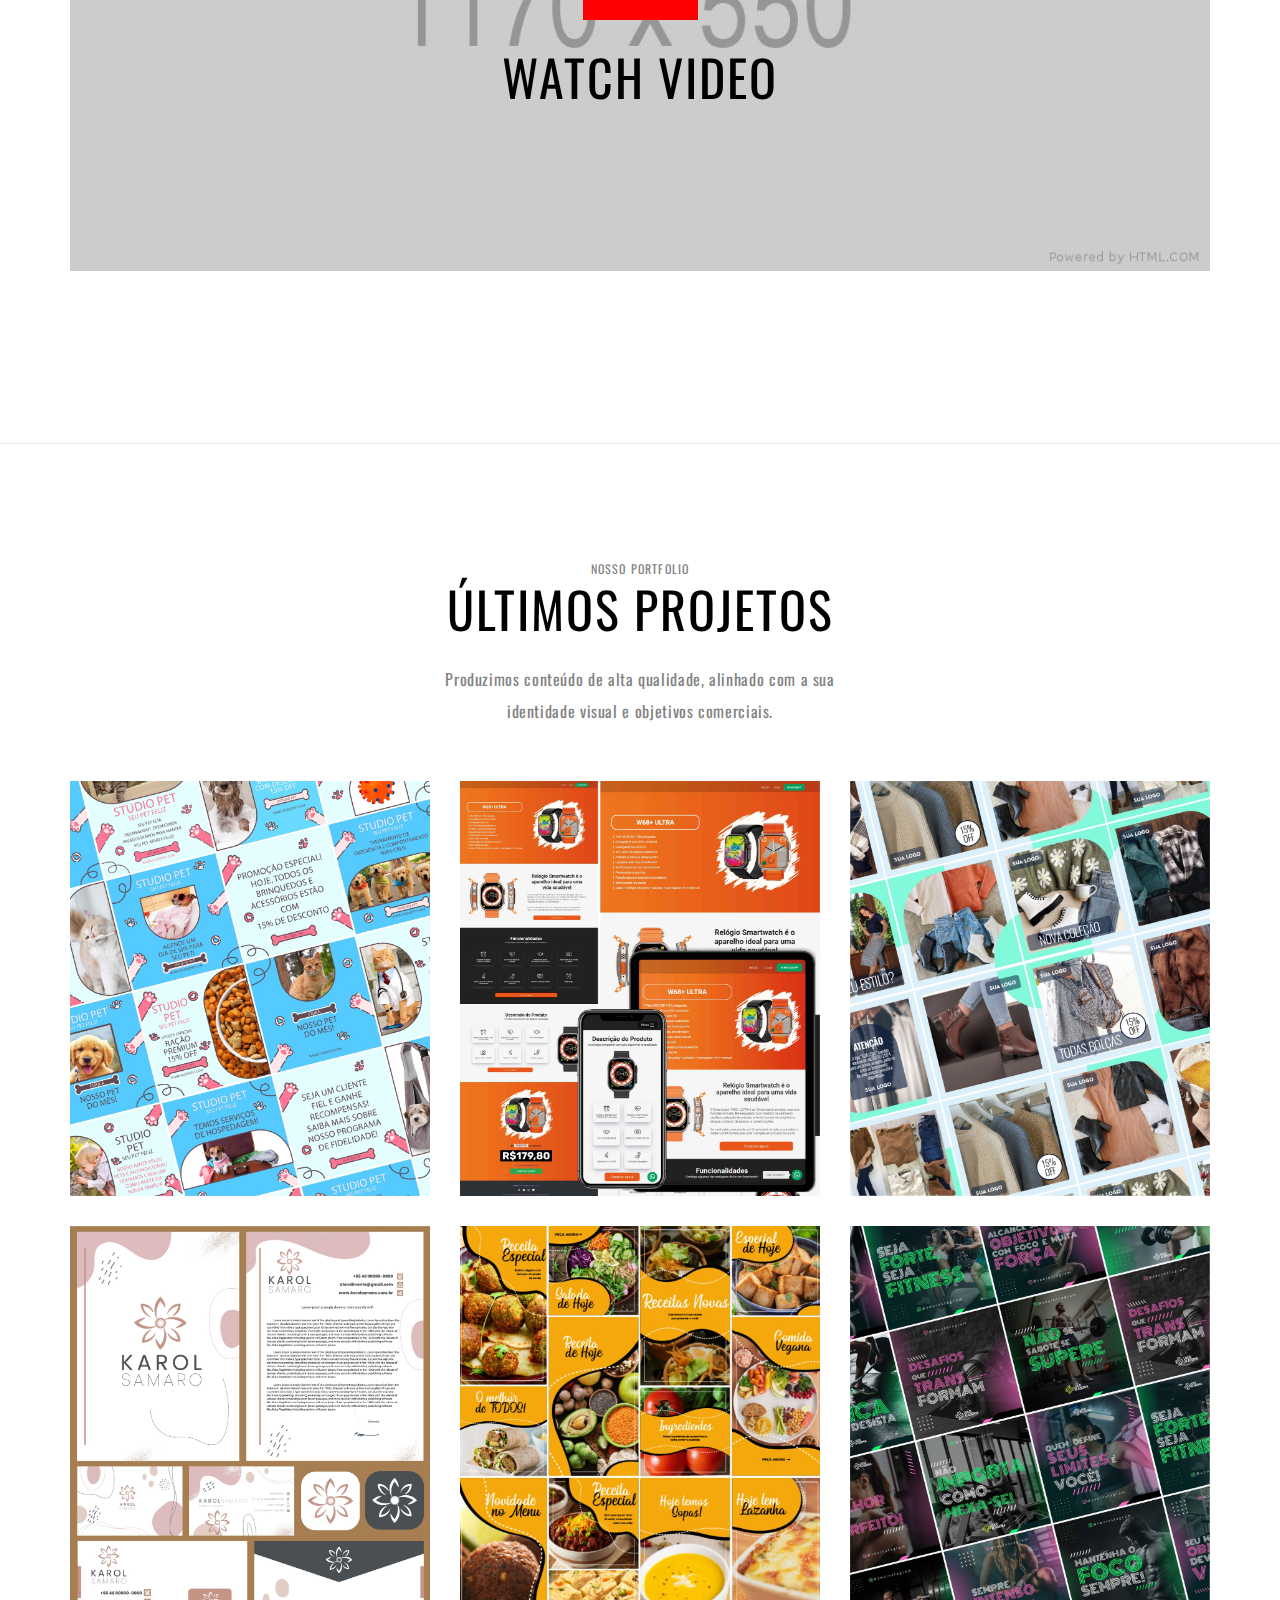
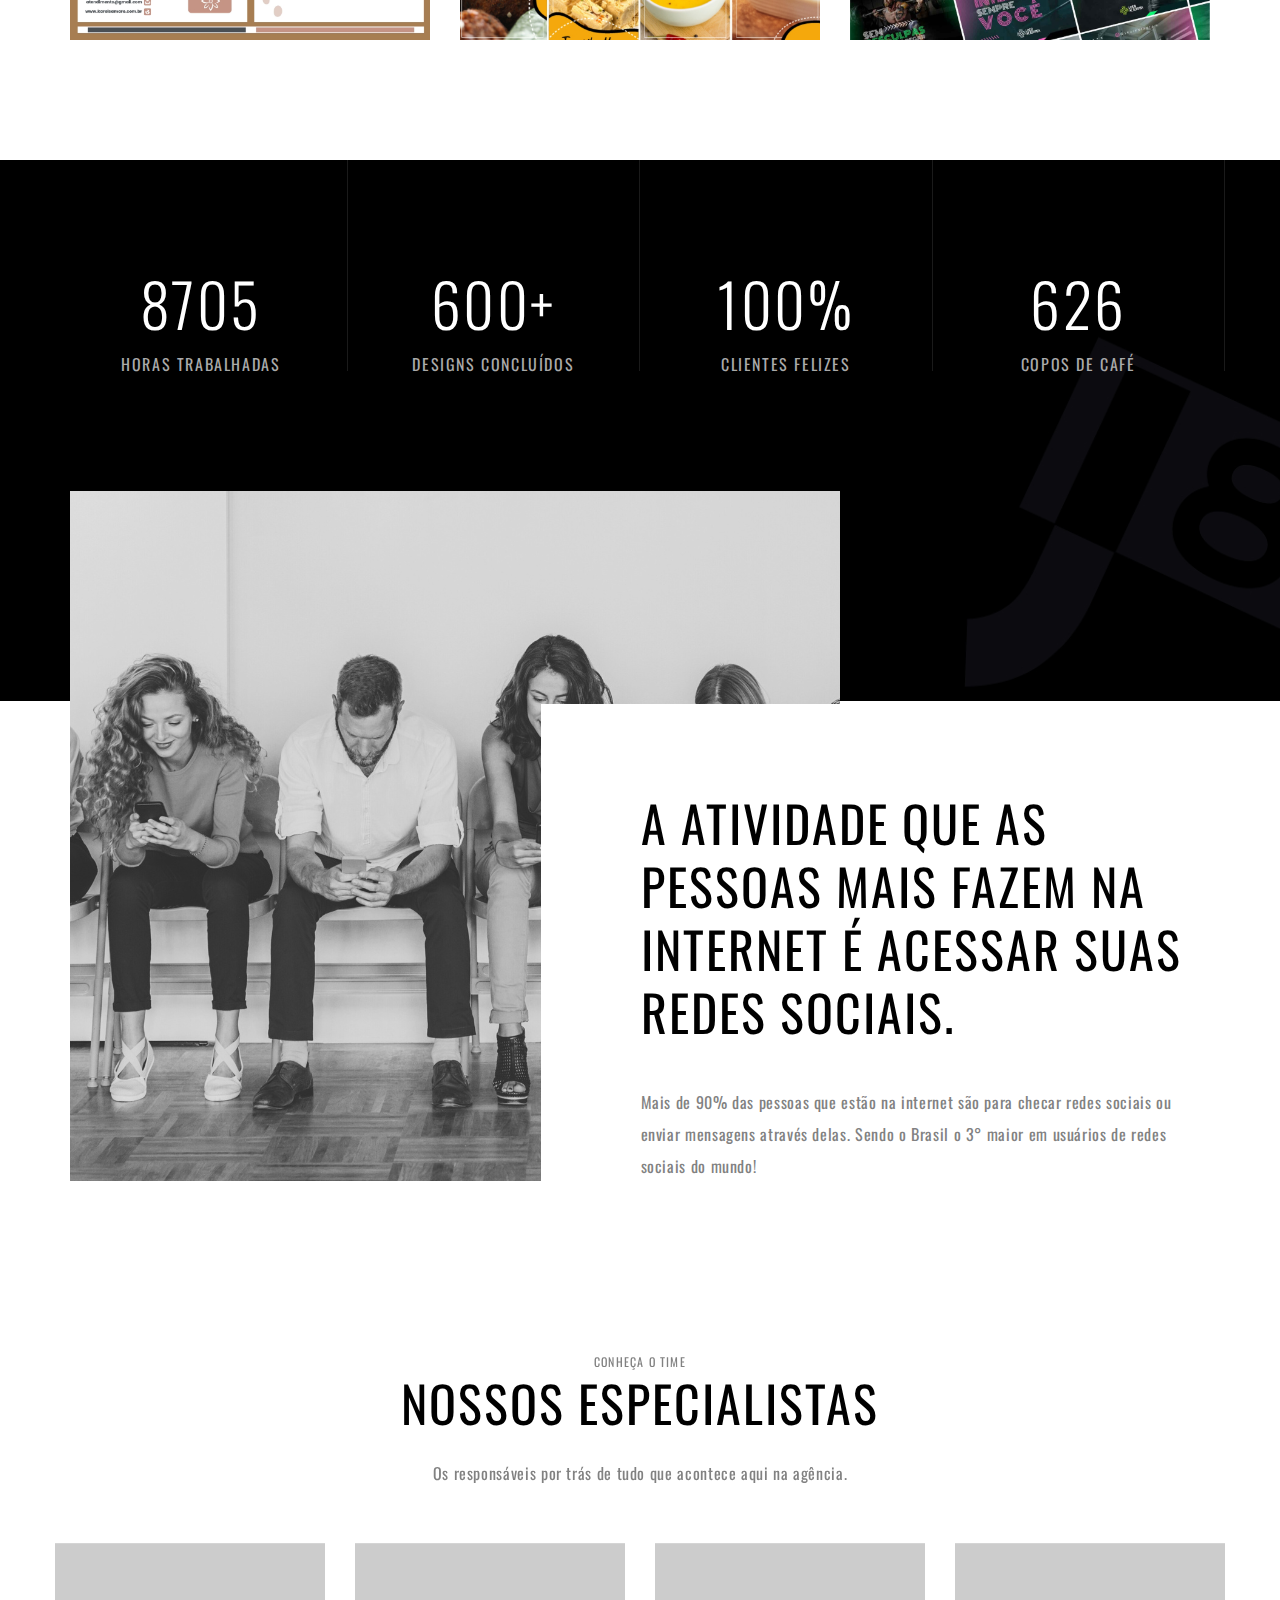
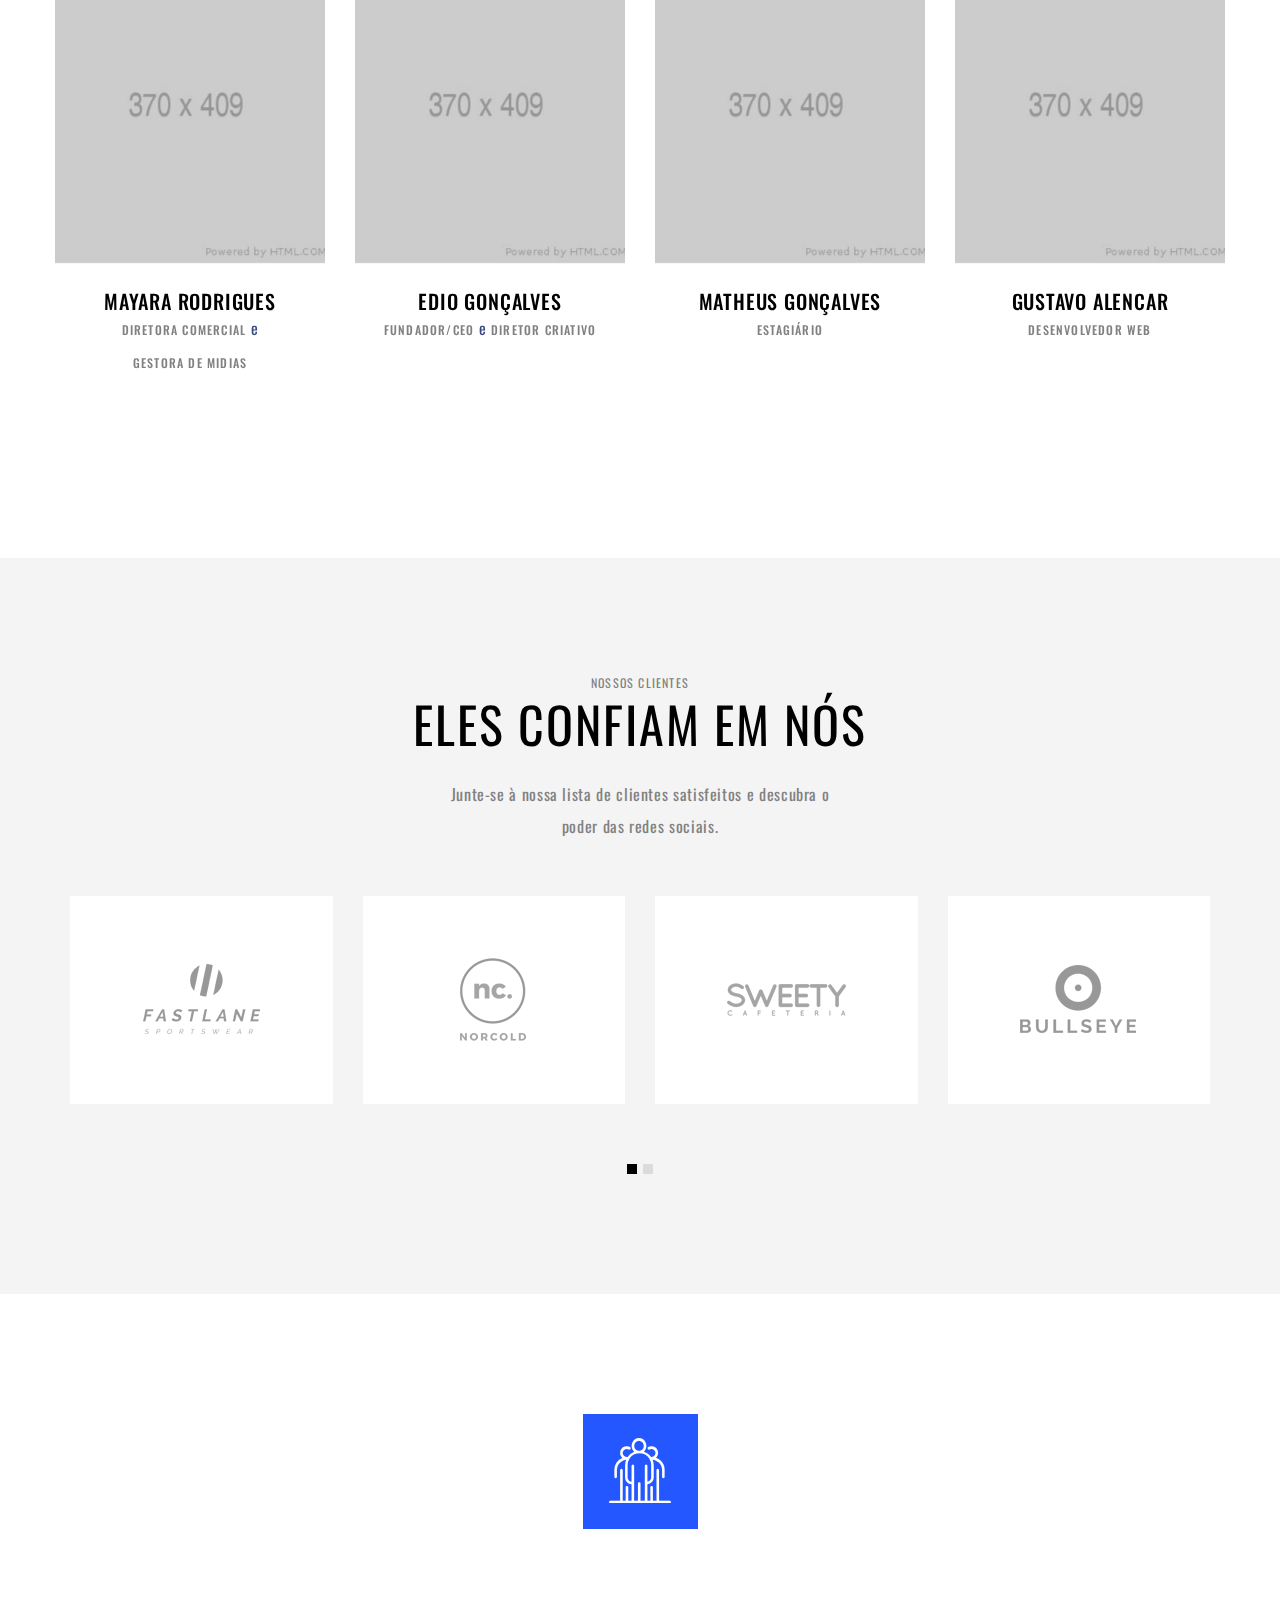
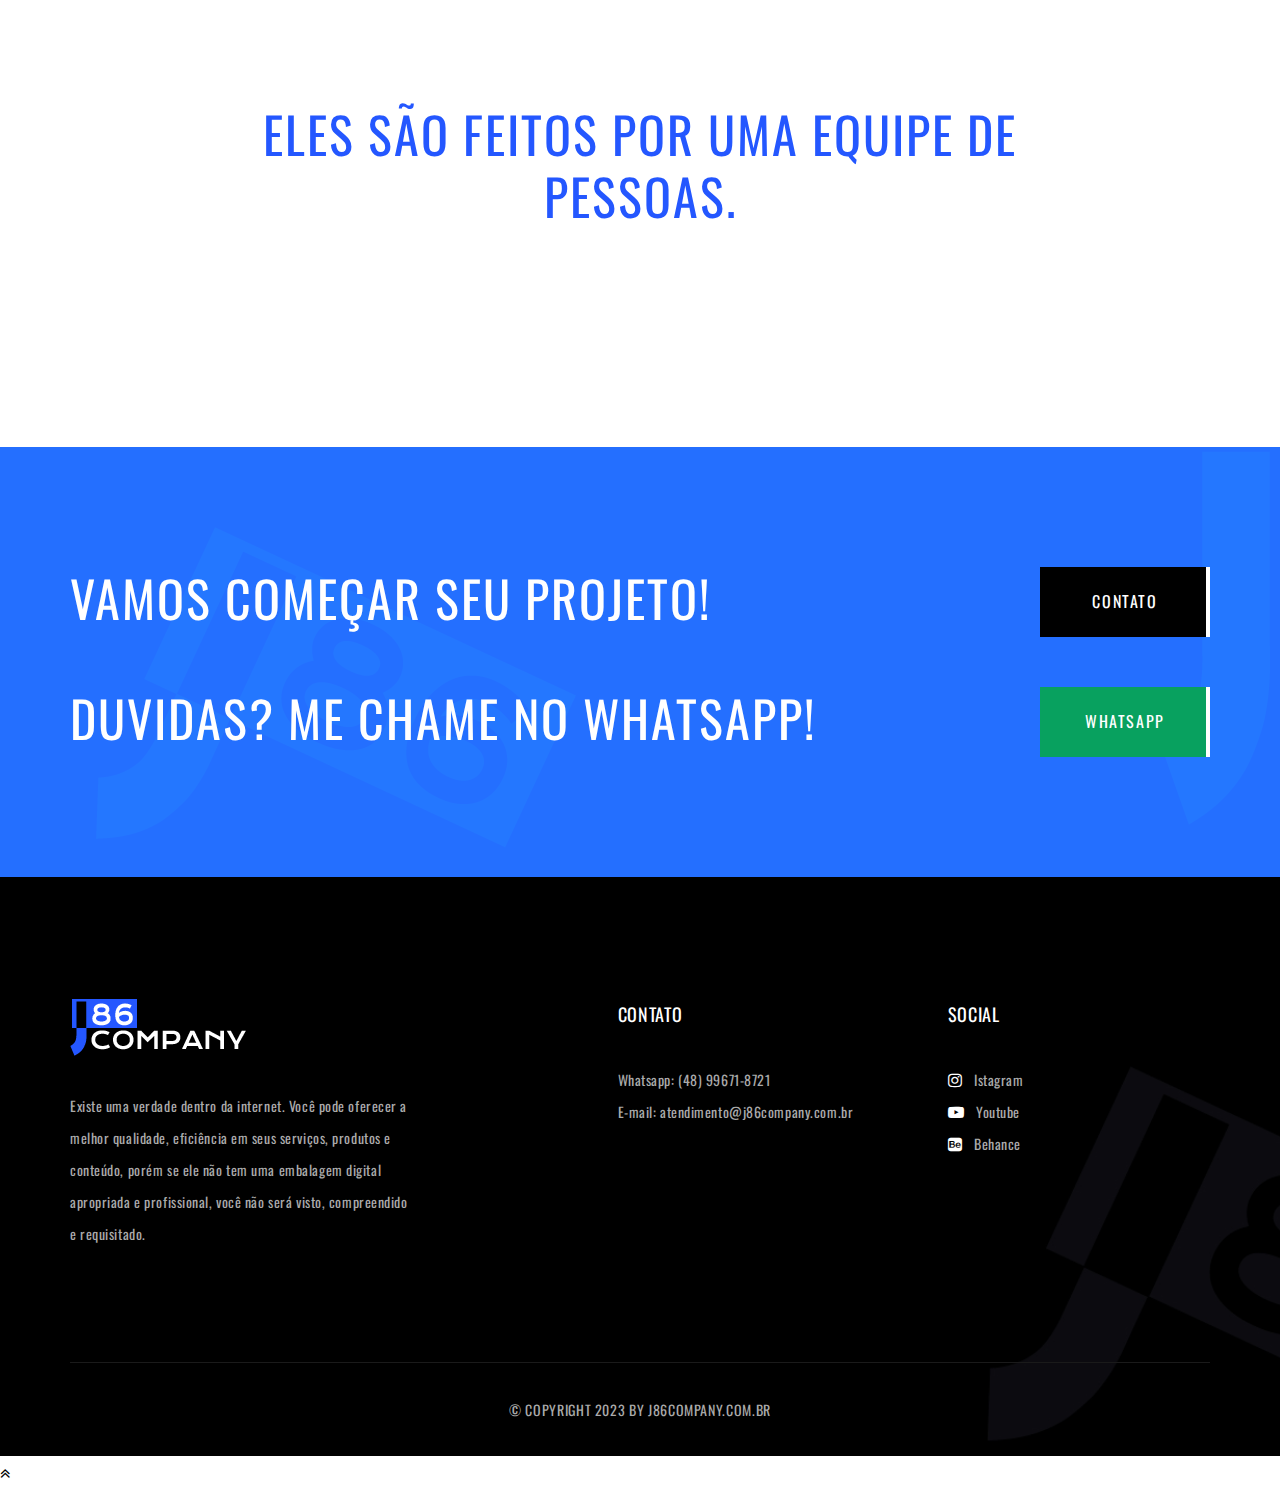
==== commit c0862ab9: "Deleta css inutil" ====
--- a/index.html
+++ b/index.html
@@ -10,7 +10,6 @@
     <link rel="stylesheet" type="text/css" href="css/owl.carousel.css" />
     <link rel="stylesheet" type="text/css" href="css/owl.theme.css" />
     <link rel="stylesheet" type="text/css" href="css/font-awesome.min.css" />
-    <!-- <link rel="stylesheet" type="text/css" href="css/animate.css" /> -->
     <link rel="stylesheet" type="text/css" href="css/magnific-popup.css" />
     <link rel="stylesheet" type="text/css" href="css/settings.css" />
     <link rel="stylesheet" type="text/css" href="css/slick.css" />
@@ -427,7 +426,7 @@
               <div class="play_video">
                 <a
                   class="video_popup"
-                  href="https://www.youtube.com/watch?v=A7ZkZazfvao"
+                  href="https://www.youtube.com/watch?v=1I0l1i2FCY0"
                   ><i class="fa fa-play"></i
                 ></a>
                 <h2>Watch Video</h2>
@@ -460,9 +459,9 @@
                 src="images/portfolio/6.jpg"
                 alt="imagem de feed instagram petshop"
               />
-              <div class="folioHover">
-                <a class="cate" href="#">feed instagram</a>
-                <h4><a href="portfolio_detail.html">Design petshop</a></h4>
+              <div class="folioHover cursor">
+                <a class="cate">feed instagram</a>
+                <h4><a>Design petshop</a></h4>
               </div>
             </div>
           </div>
@@ -472,9 +471,9 @@
                 src="images/portfolio/4.jpg"
                 alt="imagem de um design de landing page de relogio"
               />
-              <div class="folioHover">
-                <a class="cate" href="#">landing page</a>
-                <h4><a href="portfolio_detail.html">venda de produto</a></h4>
+              <div class="folioHover cursor">
+                <a class="cate">landing page</a>
+                <h4><a>venda de produto</a></h4>
               </div>
             </div>
           </div>
@@ -484,9 +483,9 @@
                 src="images/portfolio/5.jpg"
                 alt="imagem de feed instagram de moda"
               />
-              <div class="folioHover">
-                <a class="cate" href="#">feed instagram</a>
-                <h4><a href="portfolio_detail.html">Design moda</a></h4>
+              <div class="folioHover cursor">
+                <a class="cate">feed instagram</a>
+                <h4><a>Design moda</a></h4>
               </div>
             </div>
           </div>
@@ -497,12 +496,10 @@
                 src="images/portfolio/3.jpg"
                 alt="imagem de papelaria de identidade visual"
               />
-              <div class="folioHover">
-                <a class="cate" href="#">Identidade</a>
+              <div class="folioHover cursor">
+                <a class="cate">Identidade</a>
                 <h4 style="line-height: 1.2; padding-right: 20px">
-                  <a href="portfolio_detail.html"
-                    >logo, contrato, cartão de visita e envelope
-                  </a>
+                  <a>logo, contrato, cartão de visita e envelope </a>
                 </h4>
               </div>
             </div>
@@ -514,12 +511,10 @@
                 src="images/portfolio/2.jpg"
                 alt="imagem de feed instagram de restaurante"
               />
-              <div class="folioHover">
-                <a class="cate" href="#">Pack Instagram</a>
+              <div class="folioHover cursor">
+                <a class="cate">Pack Instagram</a>
                 <h4 style="line-height: 1.2; padding-right: 20px">
-                  <a href="portfolio_detail.html"
-                    >Design restaurante vegetariano</a
-                  >
+                  <a>Design restaurante vegetariano</a>
                 </h4>
               </div>
             </div>
@@ -531,9 +526,9 @@
                 src="images/portfolio/1.jpg"
                 alt="imagem de feed instagram de academia"
               />
-              <div class="folioHover">
-                <a class="cate" href="#">feed instagram</a>
-                <h4><a href="portfolio_detail.html">Design academia</a></h4>
+              <div class="folioHover cursor">
+                <a class="cate">feed instagram</a>
+                <h4><a>Design academia</a></h4>
               </div>
             </div>
           </div>
--- a/css/preset.css
+++ b/css/preset.css
@@ -233,3 +233,6 @@
 .color-six {
   color: #10d2ff;
 }
+.cursor {
+  cursor: pointer;
+}
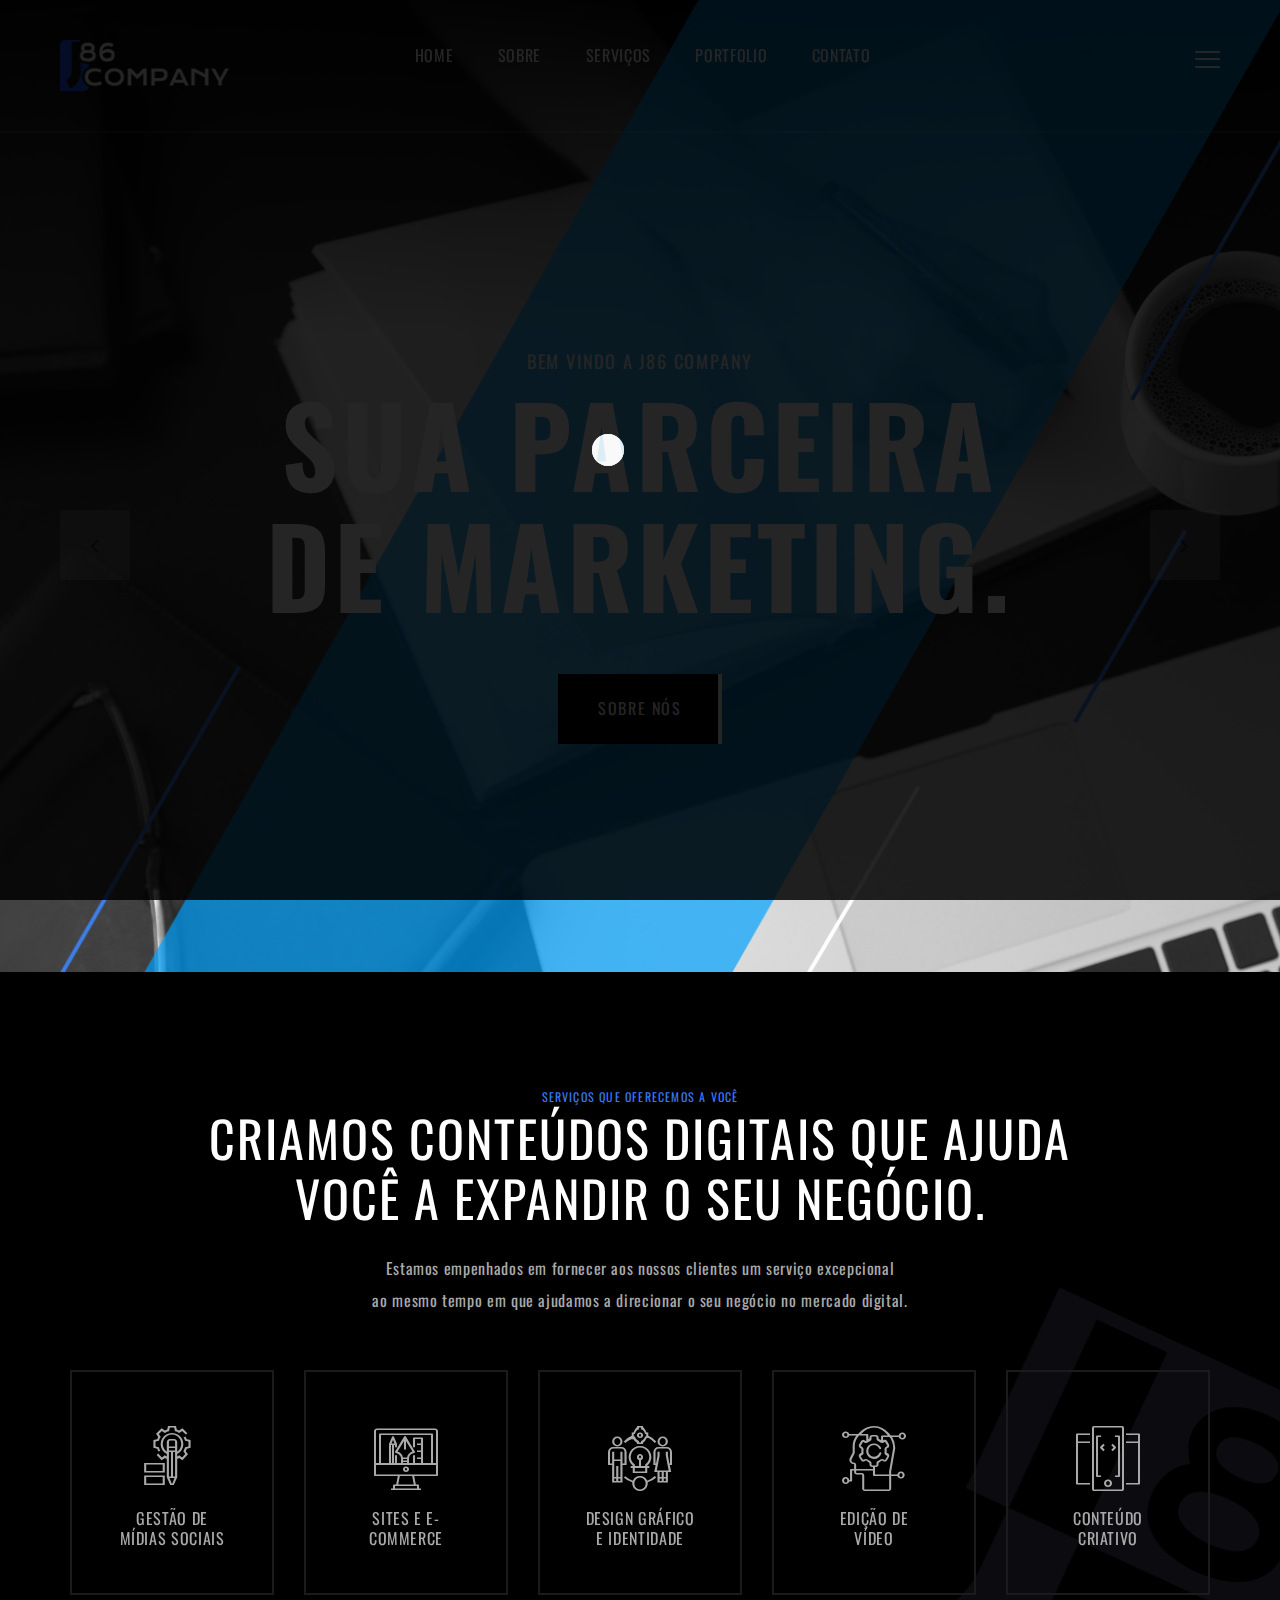
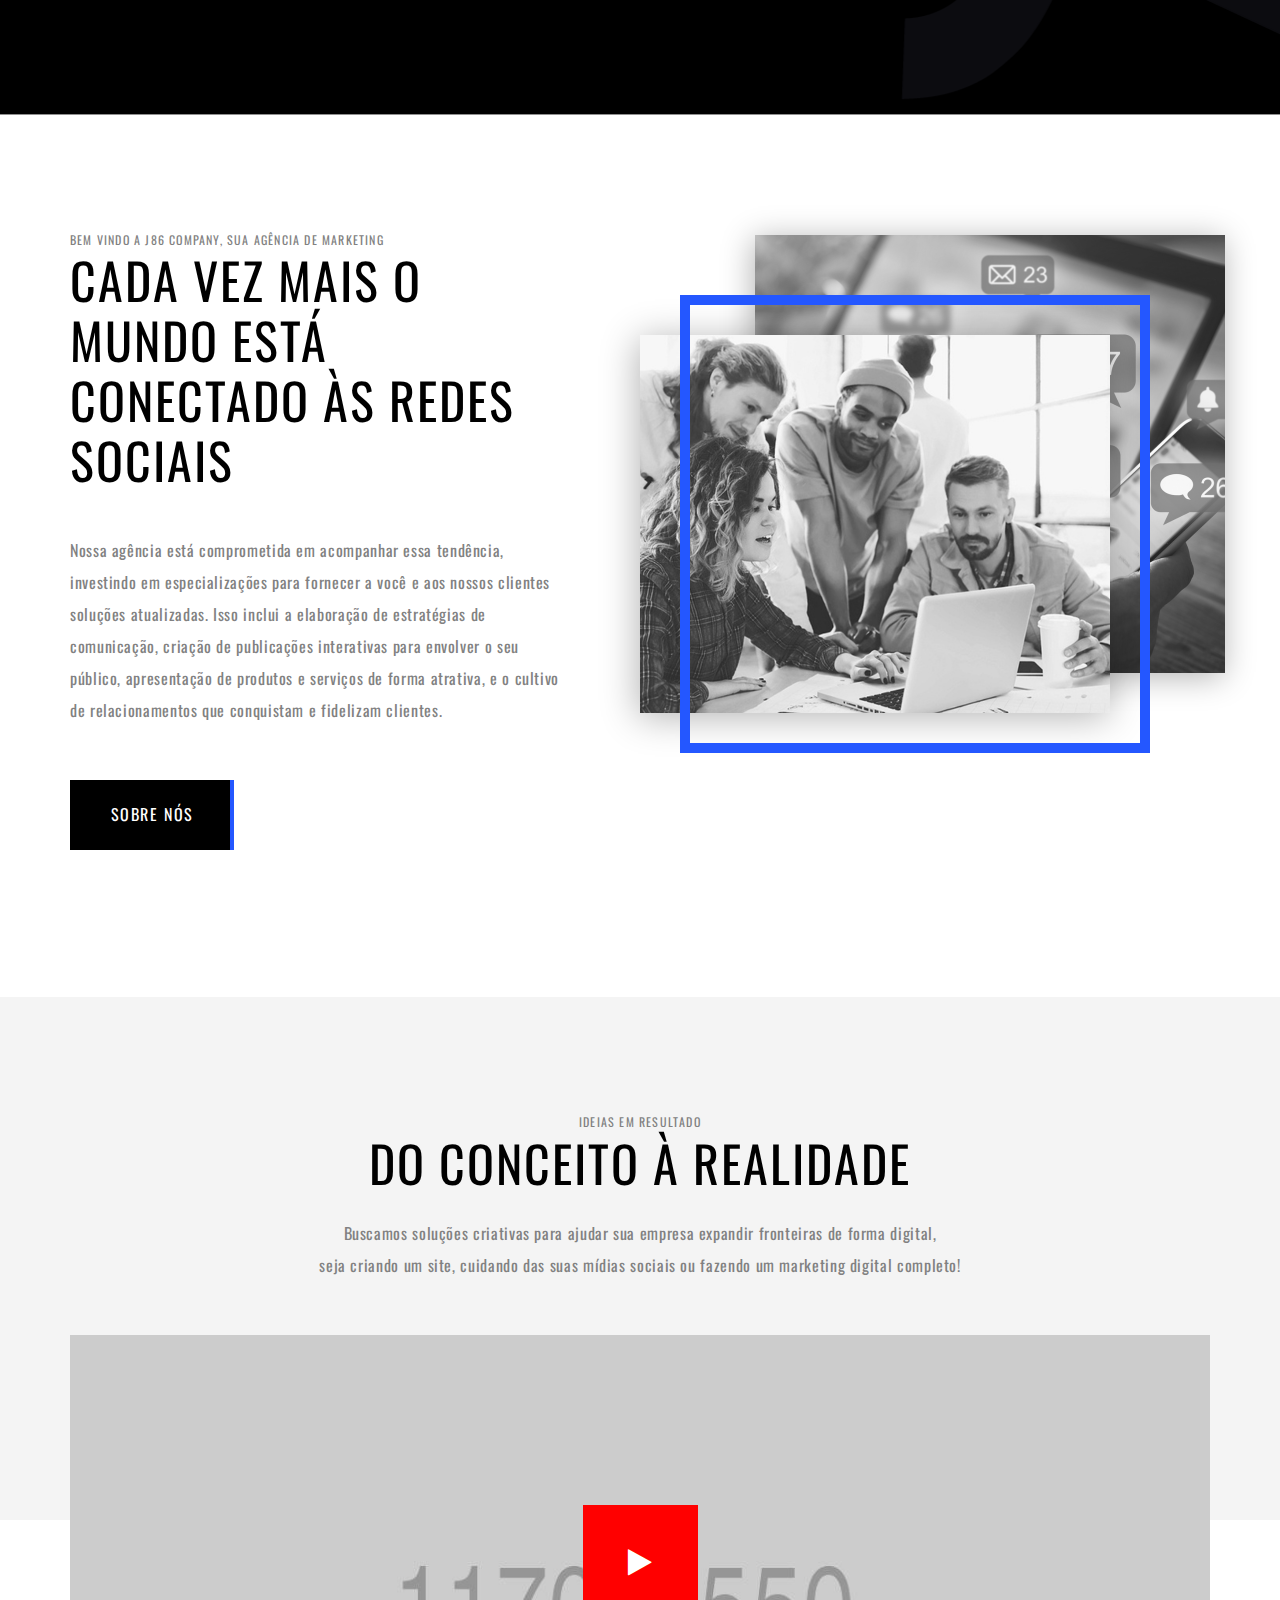
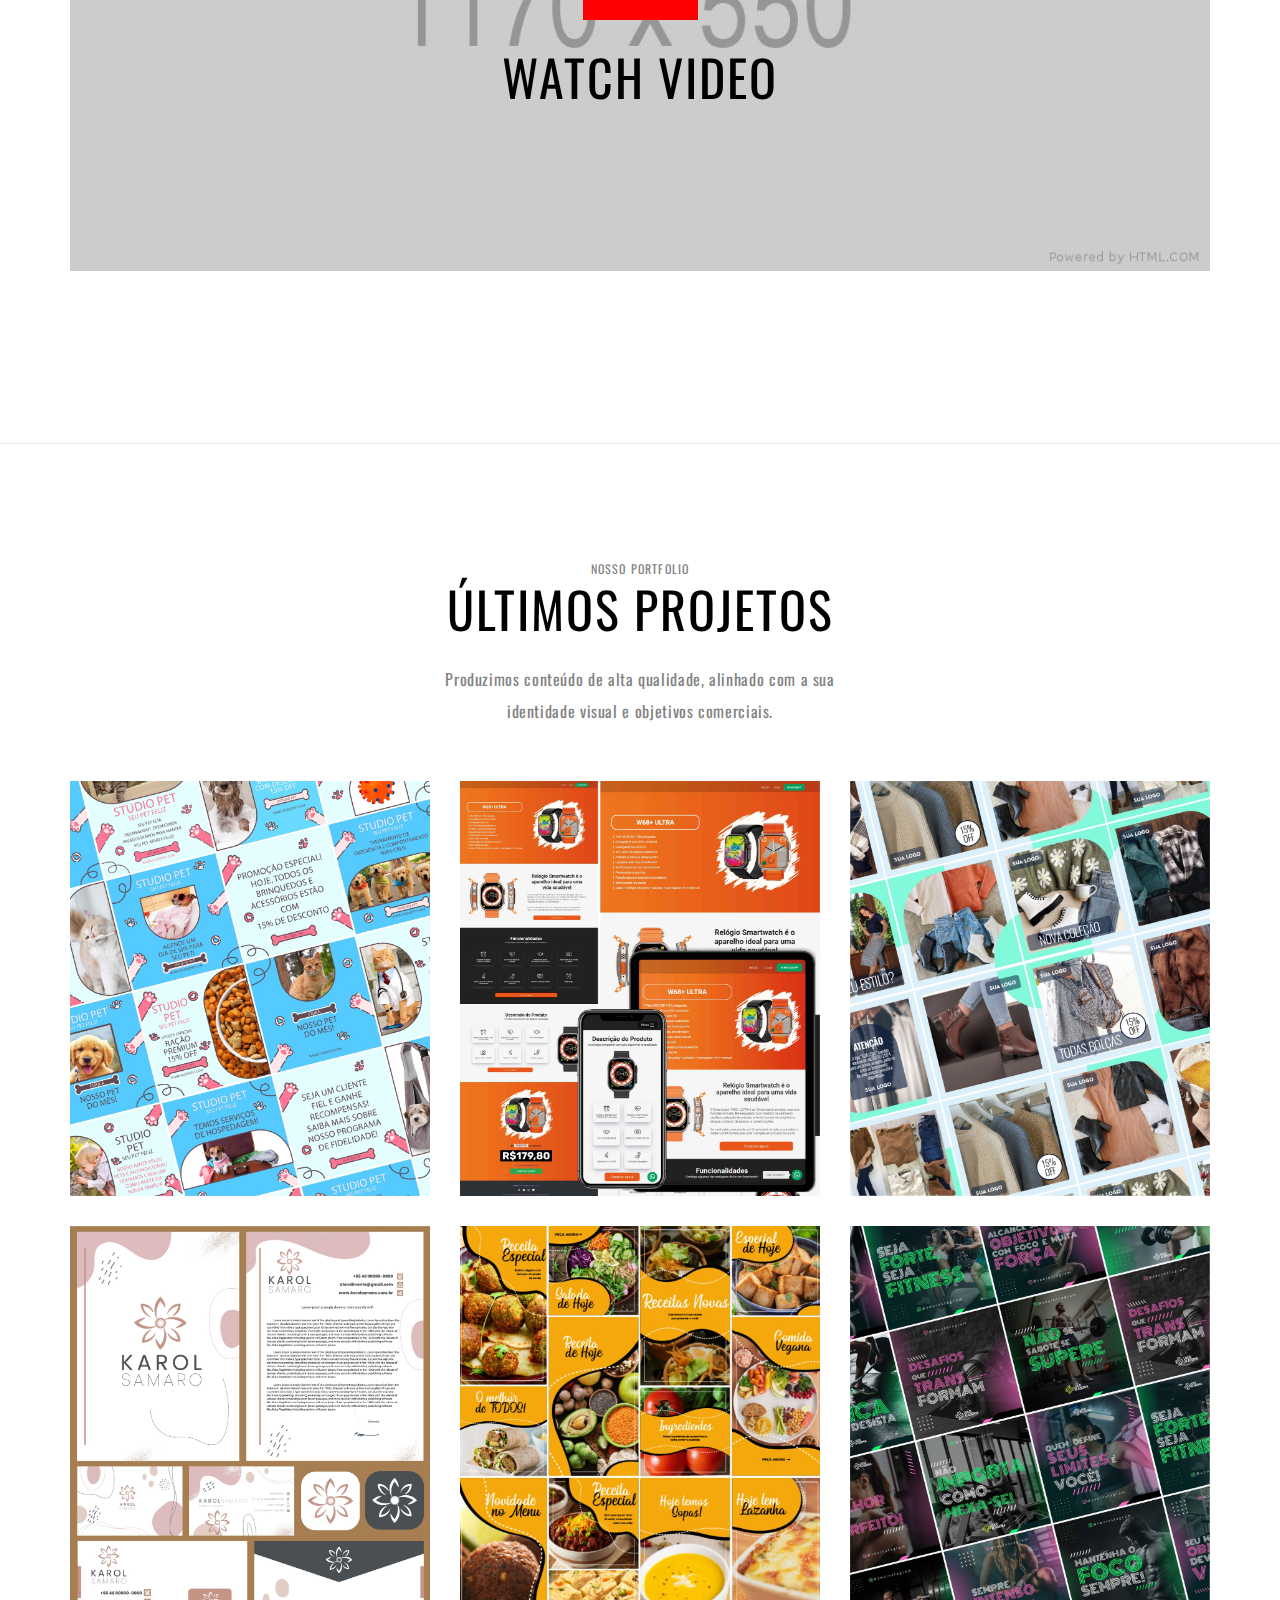
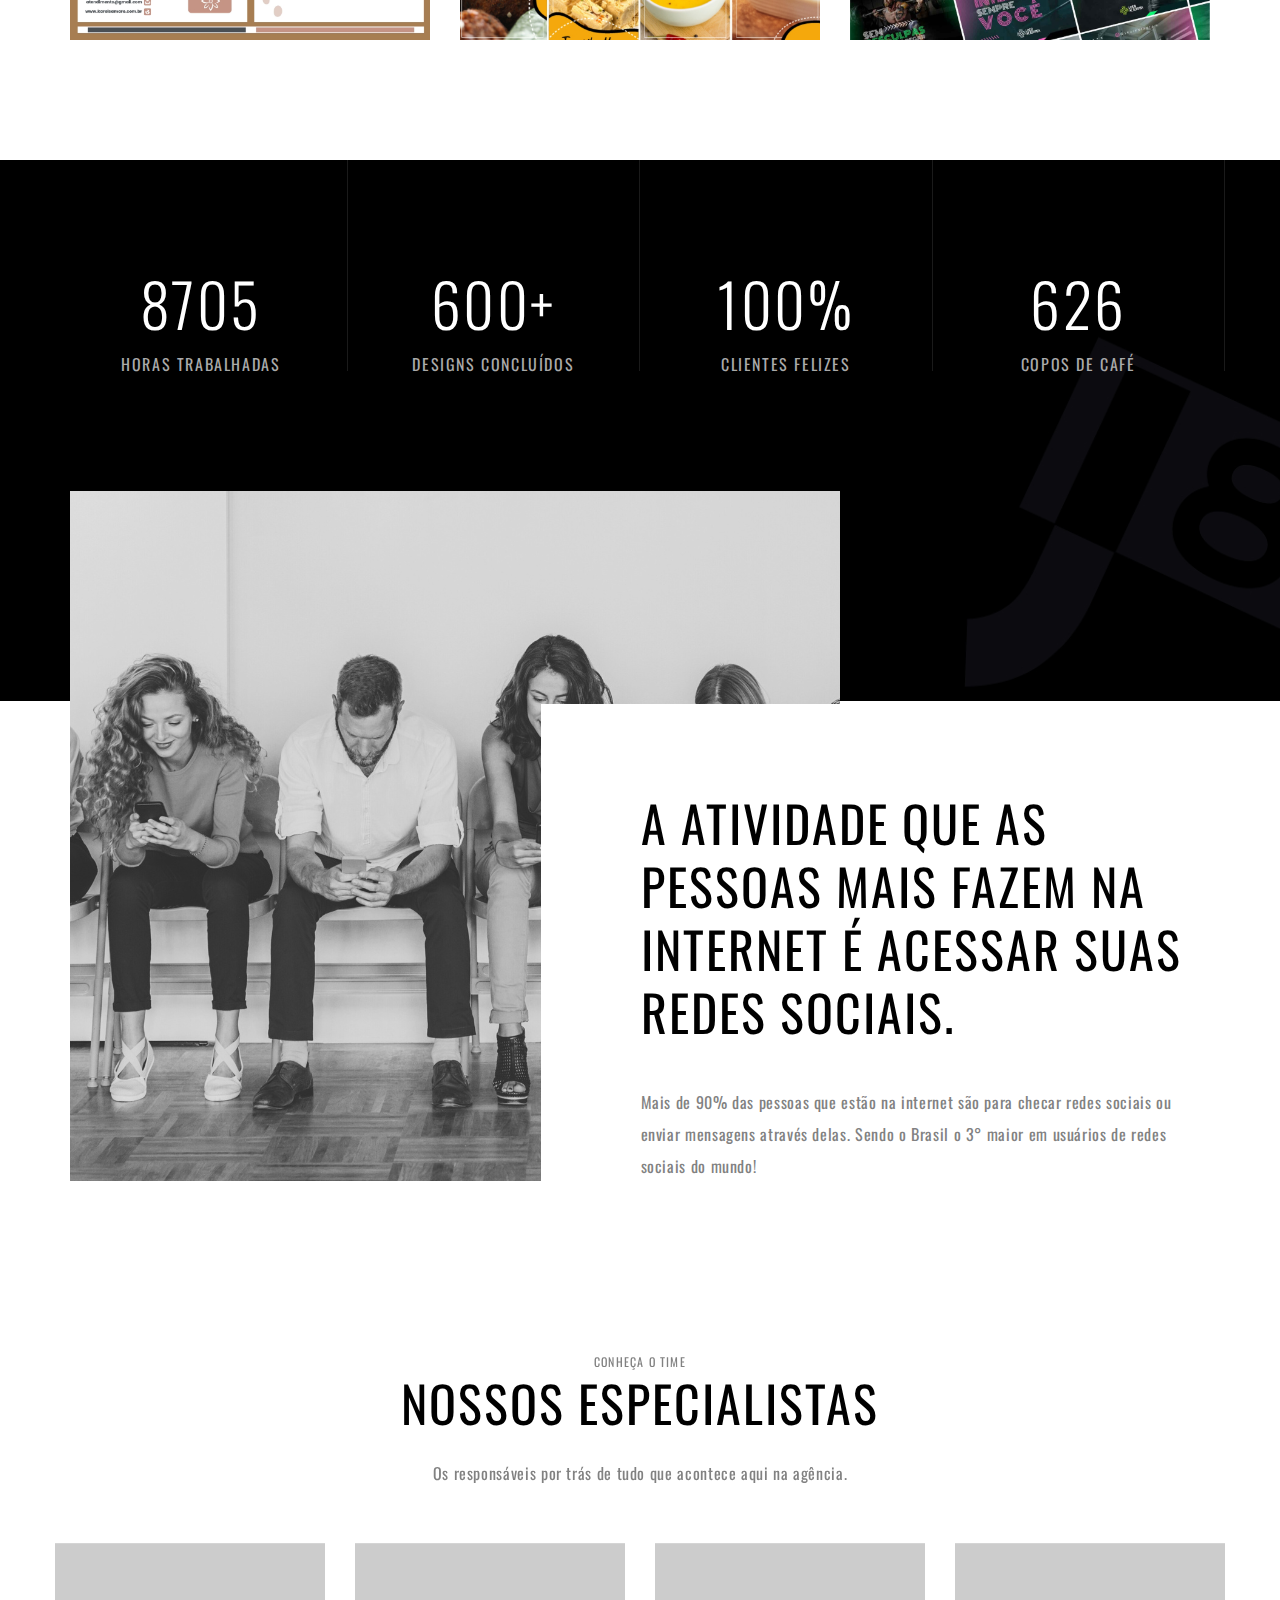
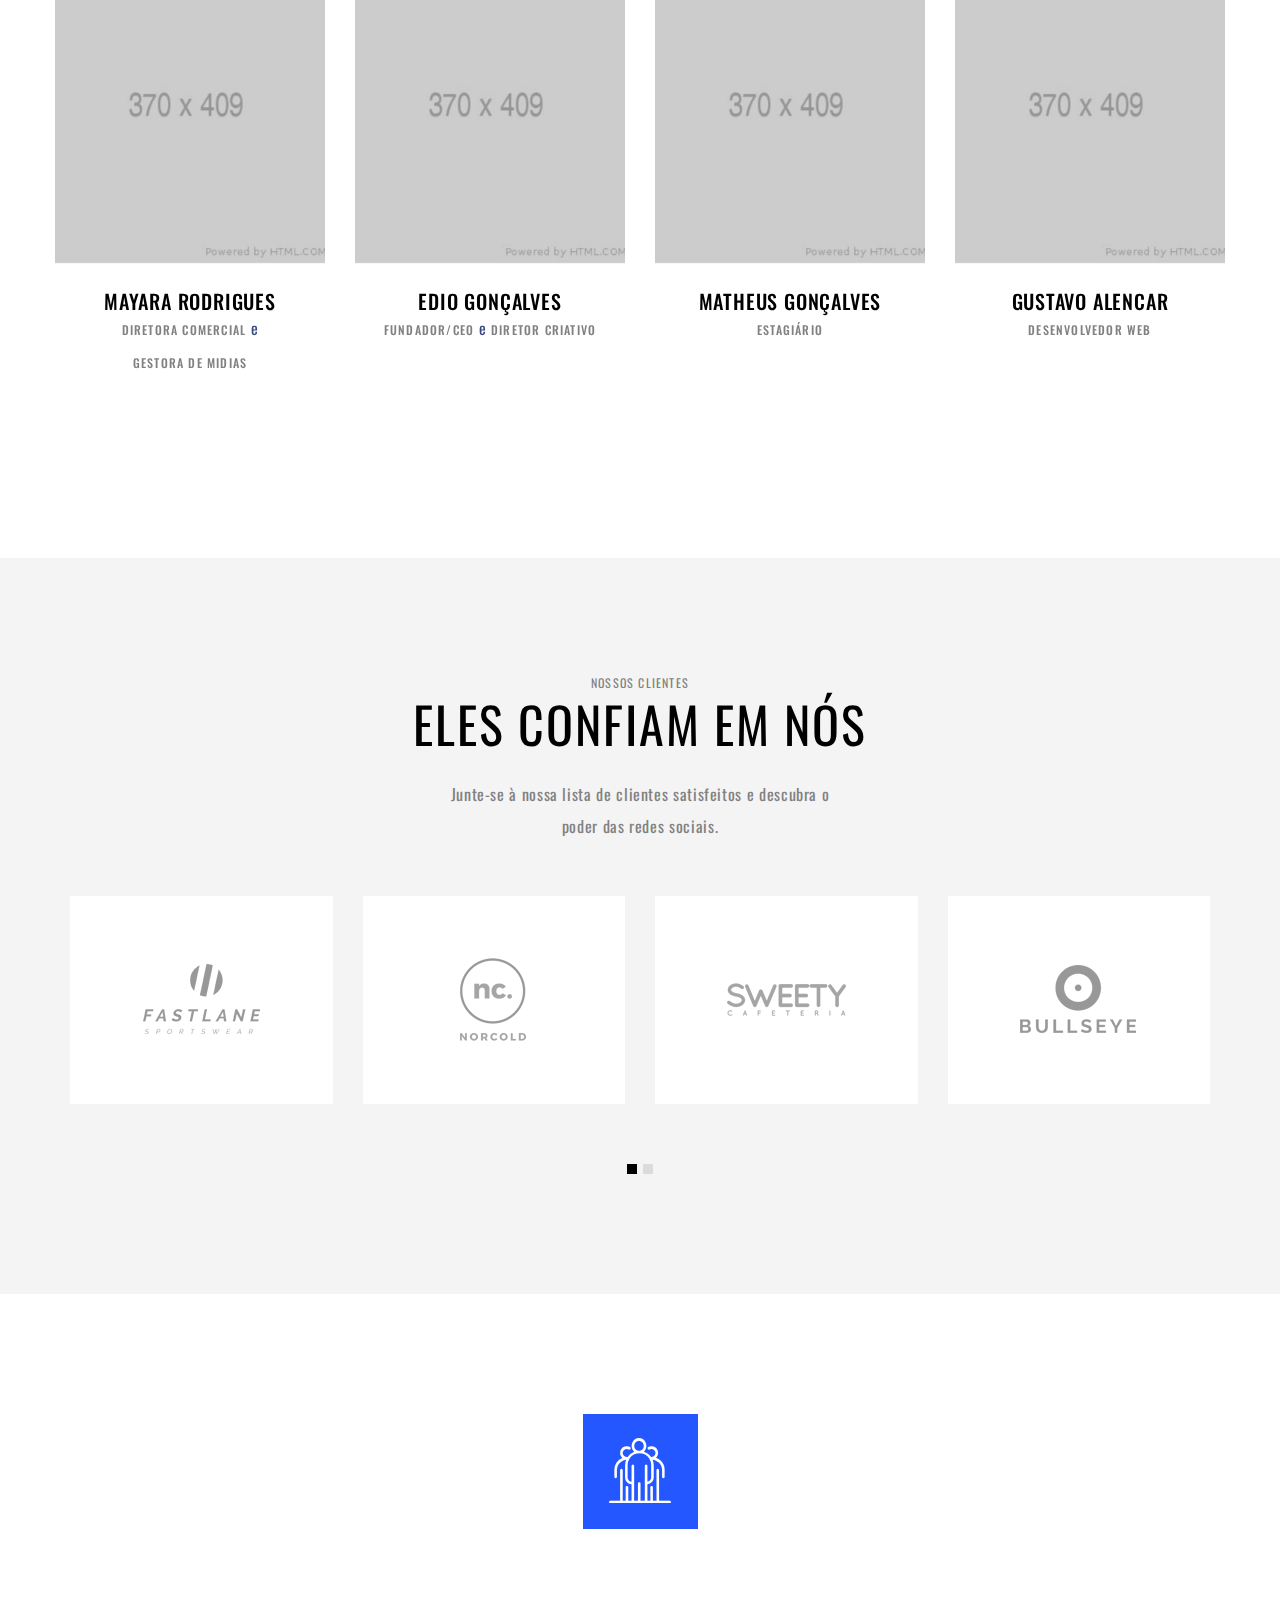
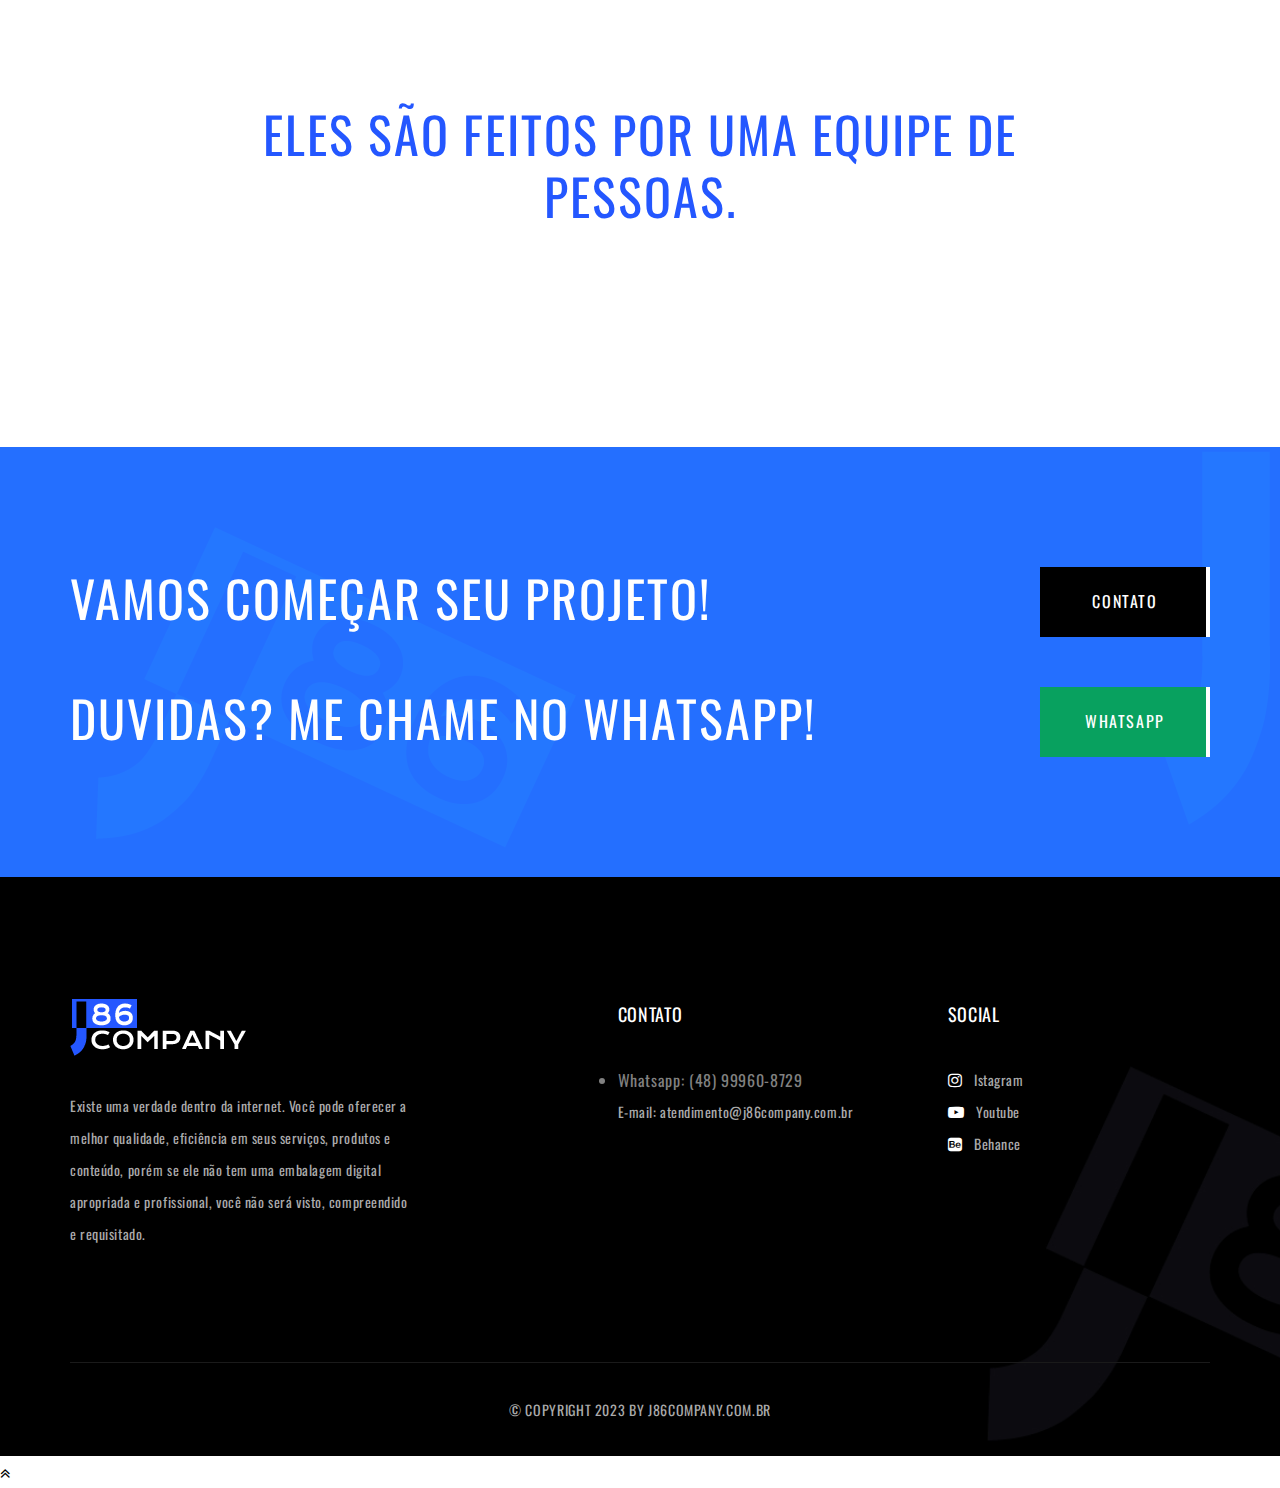
==== commit a799f57b: "Adiciona numero telefone" ====
--- a/index.html
+++ b/index.html
@@ -176,7 +176,7 @@
         <div class="row">
           <div class="col-lg-6 col-sm-6 col-xs-12 text-left">
             <ul class="footer__contacts text-left">
-              <li>Whatsapp: (48) 99671-8721</li>
+              <li>Whatsapp: (48) 99960-8729</li>
               <li>Email: atendimento@j86company.com.br</li>
               <li>Araranguá - SC</li>
             </ul>
@@ -799,7 +799,7 @@
             <a
               style="min-width: 170px"
               class="common_btn -whats"
-              href="https://api.whatsapp.com/send?phone=5548996718721&"
+              href="https://api.whatsapp.com/send?phone=5548999608729&"
               ><span>Whatsapp</span></a
             >
           </div>
@@ -826,7 +826,7 @@
           <div class="col-lg-4 col-sm-4 col-md-4">
             <aside class="widget contact_widgets">
               <h3 class="widget_title">contato</h3>
-              <p>Whatsapp: (48) 99671-8721</p>
+              <li>Whatsapp: (48) 99960-8729</li>
               <p>E-mail: atendimento@j86company.com.br</p>
             </aside>
           </div>
